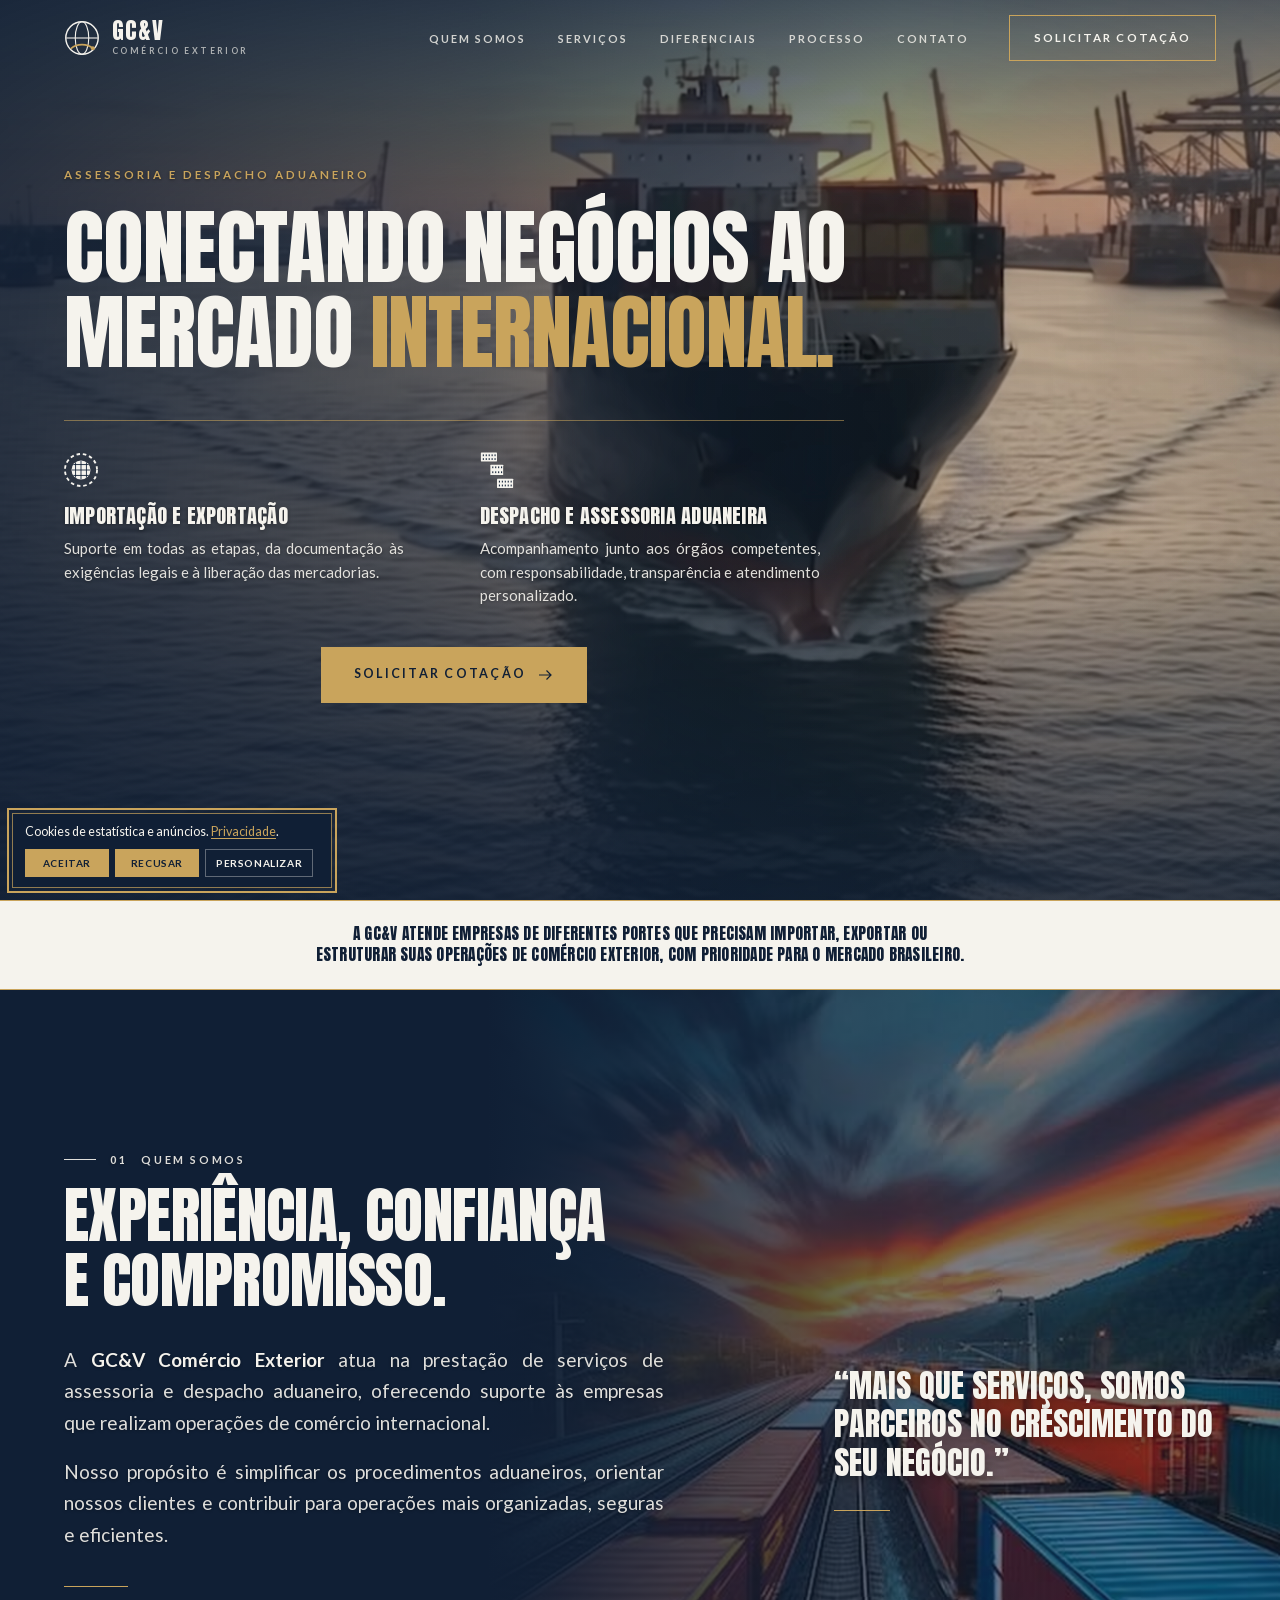
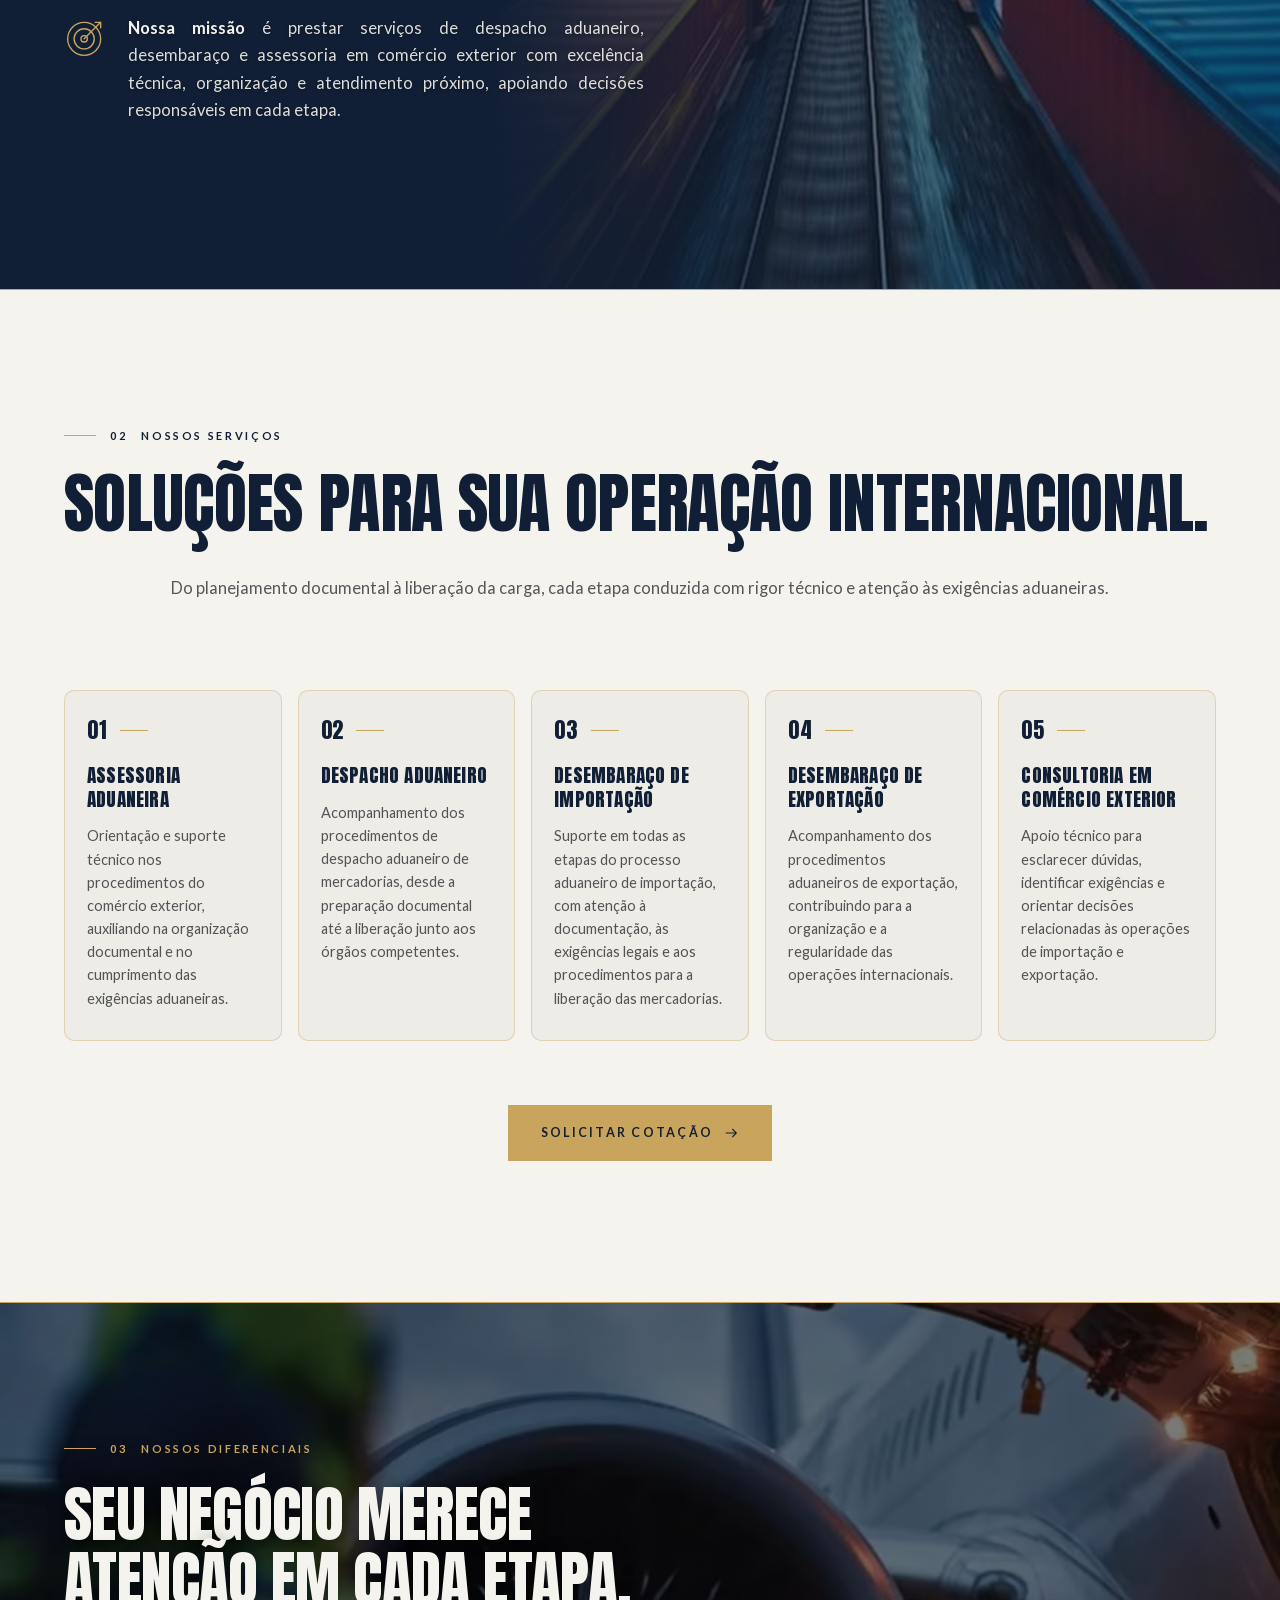
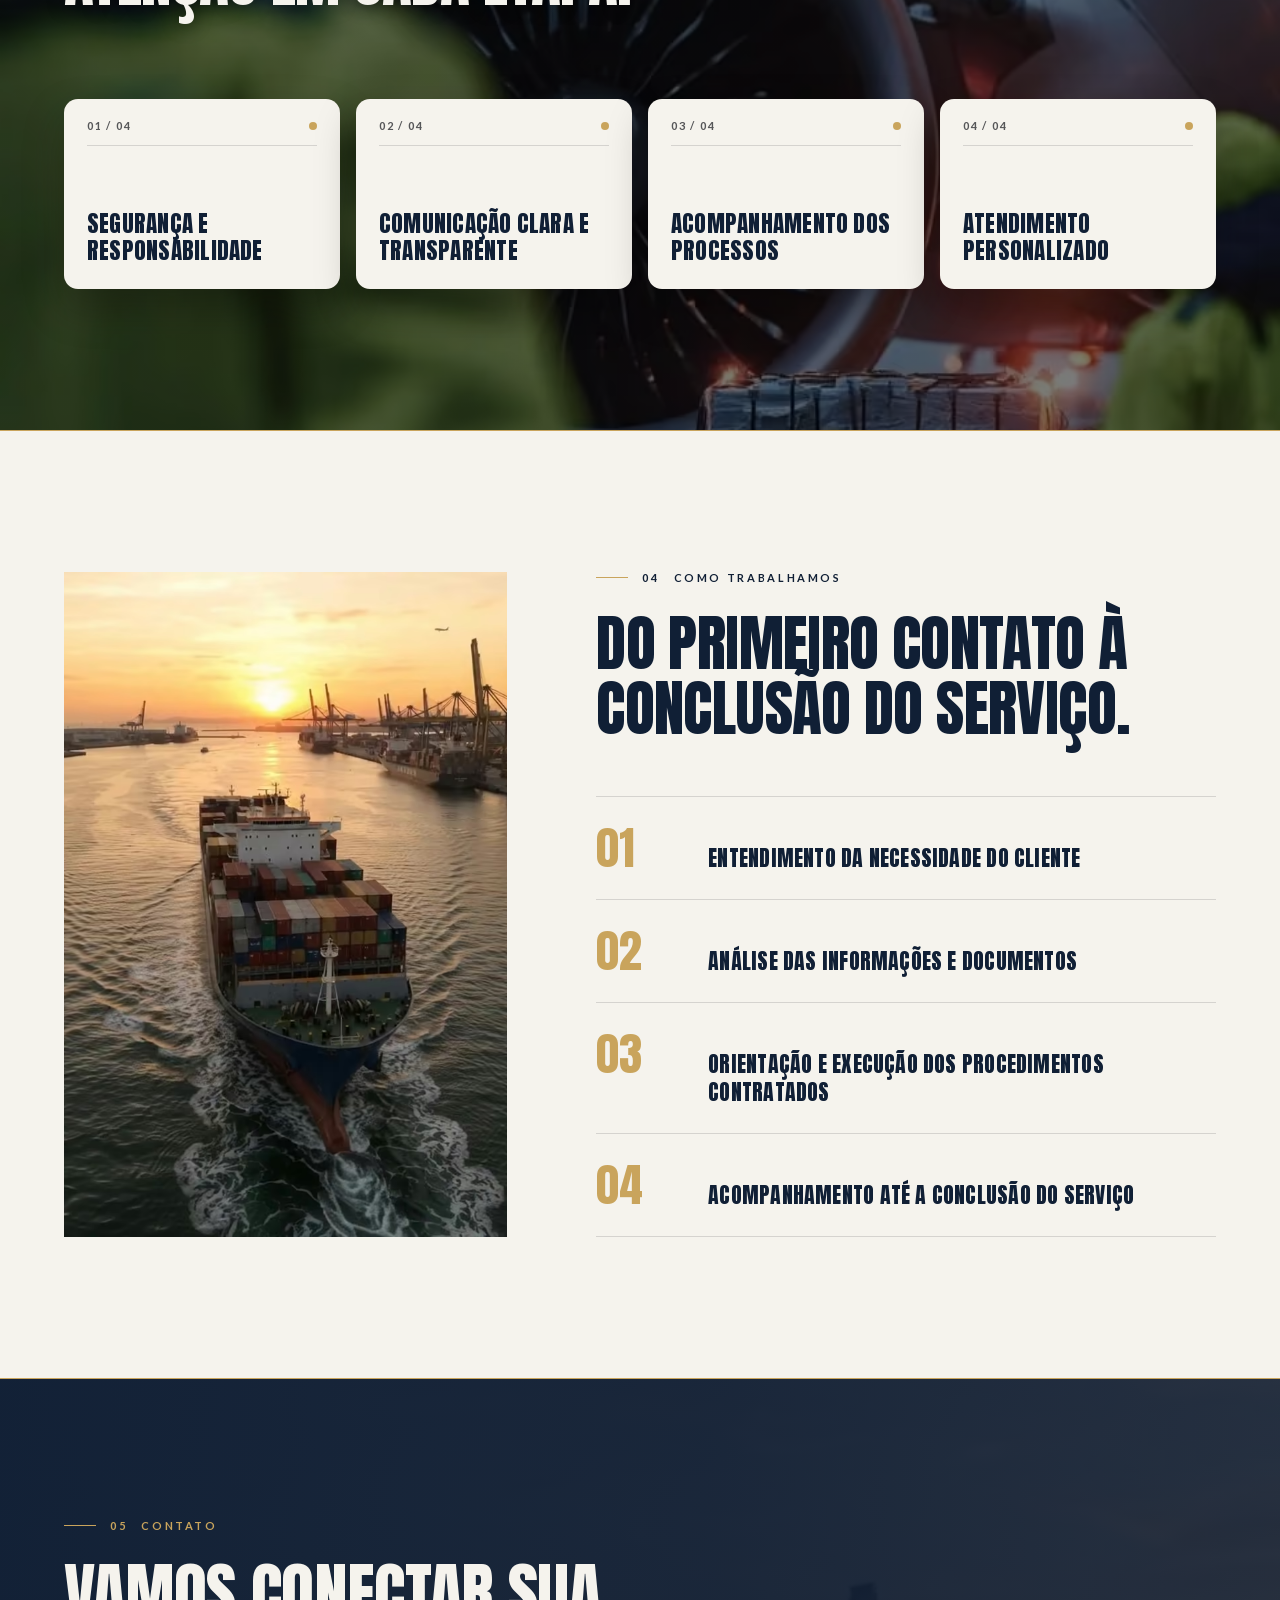
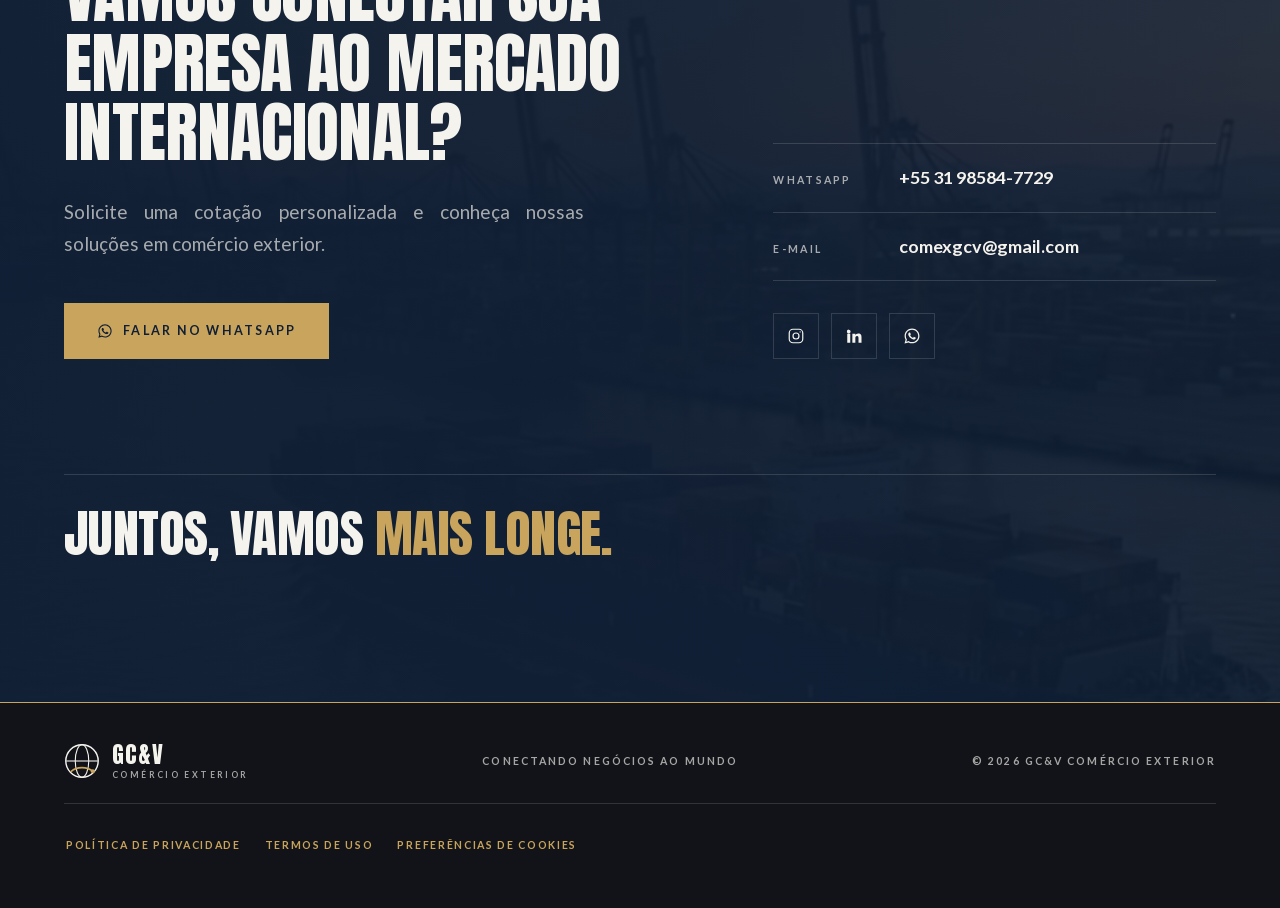
==== index.html @ 04280d50 "Carrega consentimento de cookies e track.js sem bloquear a renderização - cookie-consent.js e track." ====
<!DOCTYPE html>
<html lang="pt-BR">
<head>
<meta charset="utf-8">
<script>
window.dataLayer = window.dataLayer || [];
function gtag(){dataLayer.push(arguments);}
gtag('consent', 'default', {
  ad_storage: 'denied',
  analytics_storage: 'denied',
  ad_user_data: 'denied',
  ad_personalization: 'denied',
  functionality_storage: 'granted',
  security_storage: 'granted',
  wait_for_update: 500
});
gtag('set', 'ads_data_redaction', true);
gtag('set', 'url_passthrough', true);
</script>
<link rel="preload" href="cookie-consent.css" as="style" onload="this.onload=null;this.rel='stylesheet'">
<script src="cookie-consent.js" defer></script>
<script src="track.js" defer></script>
<meta name="viewport" content="width=device-width, initial-scale=1, viewport-fit=cover">
<title>GC&amp;V Comércio Exterior | Assessoria e Despacho Aduaneiro</title>
<meta name="description" content="Assessoria aduaneira, despacho aduaneiro e desembaraço de importação e exportação. Conectando negócios ao mercado internacional.">
<meta name="author" content="GC&amp;V Comércio Exterior">
<meta name="application-name" content="GC&amp;V Comércio Exterior">
<meta name="robots" content="index, follow, max-image-preview:large">
<meta name="googlebot" content="index, follow">
<meta name="keywords" content="assessoria aduaneira, despacho aduaneiro, desembaraço de importação, desembaraço de exportação, comércio exterior">
<meta name="theme-color" content="#101F35">
<meta name="format-detection" content="telephone=no">
<link rel="canonical" href="/">
<link rel="alternate" hreflang="pt-BR" href="/">
<link rel="alternate" hreflang="x-default" href="/">
<link rel="sitemap" type="application/xml" title="Sitemap" href="/sitemap.xml">
<meta property="og:locale" content="pt_BR">
<meta property="og:type" content="website">
<meta property="og:site_name" content="GC&amp;V Comércio Exterior">
<meta property="og:title" content="GC&amp;V Comércio Exterior | Assessoria e Despacho Aduaneiro">
<meta property="og:description" content="Assessoria aduaneira, despacho aduaneiro e desembaraço de importação e exportação. Conectando negócios ao mercado internacional.">
<meta property="og:url" content="/">
<meta property="og:image" content="/assets/hero-poster.jpg">
<meta property="og:image:alt" content="Operação portuária com contêineres, imagem da GC&amp;V Comércio Exterior">
<meta name="twitter:card" content="summary_large_image">
<meta name="twitter:title" content="GC&amp;V Comércio Exterior | Assessoria e Despacho Aduaneiro">
<meta name="twitter:description" content="Assessoria aduaneira, despacho aduaneiro e desembaraço de importação e exportação. Conectando negócios ao mercado internacional.">
<meta name="twitter:image" content="/assets/hero-poster.jpg">
<meta name="twitter:image:alt" content="Operação portuária com contêineres, imagem da GC&amp;V Comércio Exterior">
<link rel="icon" href="assets/logo.svg" type="image/svg+xml">
<link rel="preload" href="assets/fonts/anton.woff2" as="font" type="font/woff2" crossorigin>
<link rel="preload" href="assets/fonts/lato-400.woff2" as="font" type="font/woff2" crossorigin>
<link rel="preload" href="assets/fonts/lato-700.woff2" as="font" type="font/woff2" crossorigin>
<link rel="preload" href="assets/hero-poster-desktop.avif" as="image" type="image/avif" media="(min-aspect-ratio: 1/1)" fetchpriority="high">
<link rel="preload" href="assets/hero-poster.avif" as="image" type="image/avif" media="(max-aspect-ratio: 1/1)" fetchpriority="high">
<style>
@font-face {
  font-family: "Anton";
  font-style: normal;
  font-weight: 400;
  font-display: swap;
  src: url("assets/fonts/anton.woff2") format("woff2");
}
@font-face {
  font-family: "Lato";
  font-style: normal;
  font-weight: 400;
  font-display: swap;
  src: url("assets/fonts/lato-400.woff2") format("woff2");
}
@font-face {
  font-family: "Lato";
  font-style: normal;
  font-weight: 700;
  font-display: swap;
  src: url("assets/fonts/lato-700.woff2") format("woff2");
}
/* Fallbacks com métricas ajustadas para evitar deslocamento de layout na troca de fonte */
@font-face {
  font-family: "Anton Fallback";
  src: local("Arial"), local("ArialMT"), local("Liberation Sans"), local("Helvetica");
  size-adjust: 68.88%;
  ascent-override: 170.76%;
  descent-override: 47.78%;
  line-gap-override: 0%;
}
@font-face {
  font-family: "Lato Fallback";
  font-weight: 400;
  src: local("Arial"), local("ArialMT"), local("Liberation Sans"), local("Helvetica");
  size-adjust: 96.09%;
  ascent-override: 102.72%;
  descent-override: 22.17%;
  line-gap-override: 0%;
}
@font-face {
  font-family: "Lato Fallback";
  font-weight: 700;
  src: local("Arial Bold"), local("Arial-BoldMT"), local("Liberation Sans Bold"), local("Helvetica Bold");
  size-adjust: 91.82%;
  ascent-override: 107.5%;
  descent-override: 23.2%;
  line-gap-override: 0%;
}

:root {
  --navy: #101F35;
  --gold: #C9A45C;
  --graphite: #111318;
  --cream: #F5F3ED;
  --white: #F5F3ED;
  --ink: rgba(245, 243, 237, .9);
  --accent: var(--gold);
  --bg: var(--navy);
  --bg-2: var(--graphite);
  --line: rgba(245, 243, 237, .14);
  --muted: rgba(245, 243, 237, .66);
  --dark-ink: var(--graphite);
  --dark-muted: rgba(17, 19, 24, .7);
  --dark-line: rgba(17, 19, 24, .14);
  --display: "Anton", "Anton Fallback", Impact, sans-serif;
  --text: "Lato", "Lato Fallback", Arial, sans-serif;
  --wrap: 1240px;
  --gutter: clamp(20px, 5vw, 64px);
  --nav-h: 76px;
}

*, *::before, *::after { box-sizing: border-box; }
html { -webkit-text-size-adjust: 100%; text-size-adjust: 100%; scroll-behavior: smooth; scroll-padding-top: var(--nav-h); }
body {
  margin: 0;
  background: var(--bg);
  color: var(--cream);
  font: 400 16.5px/1.65 var(--text);
  font-synthesis: none;
  -webkit-font-smoothing: antialiased;
  -moz-osx-font-smoothing: grayscale;
  overflow-x: hidden;
}
img, video, svg { display: block; max-width: 100%; }
a { color: inherit; text-decoration: none; }
:focus-visible { outline: 2px solid var(--accent); outline-offset: 3px; }

.wrap { width: 100%; max-width: calc(var(--wrap) + 2 * var(--gutter)); margin: 0 auto; padding: 0 var(--gutter); }

/* ---------- Navegação ---------- */
.nav {
  position: fixed;
  inset: 0 0 auto;
  z-index: 50;
  height: var(--nav-h);
  transition: background-color .35s ease, border-color .35s ease, backdrop-filter .35s ease;
  border-bottom: 1px solid transparent;
}
.nav.is-solid {
  background: rgba(16, 31, 53, .9);
  backdrop-filter: blur(14px);
  -webkit-backdrop-filter: blur(14px);
  border-color: var(--line);
}
.nav .wrap { height: 100%; display: flex; align-items: center; gap: 40px; }
.brand { display: flex; align-items: center; gap: 12px; flex-shrink: 0; }
.brand img { width: 36px; height: 36px; }
.brand-name { display: flex; flex-direction: column; line-height: 1; }
.brand-name strong { font: 400 23px/1 var(--display); letter-spacing: .04em; }
.brand-name small { font: 700 8.5px/1 var(--text); letter-spacing: .28em; text-transform: uppercase; color: var(--muted); margin-top: 5px; }
.nav-links { display: flex; gap: 32px; margin: 0 0 0 auto; padding: 0; list-style: none; }
.nav-links a {
  position: relative;
  font: 700 11px/1 var(--text);
  letter-spacing: .18em;
  text-transform: uppercase;
  color: rgba(245, 243, 237, .82);
  padding: 8px 0;
  transition: color .2s ease;
}
.nav-links a::after {
  content: "";
  position: absolute;
  left: 0; right: 0; bottom: 0;
  height: 1px;
  background: var(--accent);
  transform: scaleX(0);
  transform-origin: left;
  transition: transform .3s ease;
}
.nav-links a:hover { color: var(--cream); }
.nav-links a:hover::after { transform: scaleX(1); }
.nav-menu { display: none; }

.btn {
  display: inline-flex;
  align-items: center;
  justify-content: center;
  gap: 10px;
  height: 46px;
  padding: 0 24px;
  font: 700 11.5px/1 var(--text);
  letter-spacing: .18em;
  text-transform: uppercase;
  white-space: nowrap;
  border: 1px solid var(--accent);
  transition: background-color .25s ease, color .25s ease, border-color .25s ease;
}
.btn svg { width: 16px; height: 16px; flex-shrink: 0; }
.btn-outline { color: var(--cream); }
.btn-outline:hover { background: var(--gold); color: var(--navy); }
.btn-solid { background: var(--gold); color: var(--navy); }
.btn-solid:hover { background: transparent; color: var(--gold); }
.btn-lg { height: 56px; padding: 0 32px; font-size: 12.5px; }

/* ---------- Hero ---------- */
.frame {
  position: relative;
  min-height: 100vh;
  min-height: 100svh;
  overflow: hidden;
  background: var(--bg) url("assets/hero-poster.jpg") center 40% / cover no-repeat;
  background-image: image-set(url("assets/hero-poster.avif") type("image/avif"), url("assets/hero-poster.webp") type("image/webp"), url("assets/hero-poster.jpg") type("image/jpeg"));
}
@media (min-aspect-ratio: 1/1) {
  .frame {
    background-image: url("assets/hero-poster-desktop.jpg");
    background-image: image-set(url("assets/hero-poster-desktop.avif") type("image/avif"), url("assets/hero-poster-desktop.webp") type("image/webp"), url("assets/hero-poster-desktop.jpg") type("image/jpeg"));
  }
}

.bg {
  position: absolute;
  inset: 0;
  width: 100%;
  height: 100%;
  max-width: none;
  object-fit: cover;
  object-position: center 40%;
  opacity: 0;
  transition: opacity .8s ease;
}
.bg.is-playing { opacity: 1; }

.tint {
  position: absolute;
  inset: 0;
  pointer-events: none;
  background:
    linear-gradient(90deg,
      rgba(16, 31, 53, .86) 0%,
      rgba(16, 31, 53, .62) 38%,
      rgba(16, 31, 53, .18) 70%,
      rgba(16, 31, 53, .08) 100%),
    linear-gradient(to bottom,
      rgba(16, 31, 53, .70) 0%,
      rgba(16, 31, 53, .18) 22%,
      rgba(16, 31, 53, .10) 60%,
      rgba(16, 31, 53, .80) 100%);
}

.stage {
  position: relative;
  z-index: 1;
  display: flex;
  flex-direction: column;
  justify-content: flex-start;
  padding-top: calc(var(--nav-h) + clamp(40px, 10vh, 120px));
  padding-bottom: clamp(32px, 6vh, 64px);
}

.eyebrow {
  margin: 0 0 clamp(18px, 2.4vh, 28px);
  font: 700 11.5px/1.5 var(--text);
  letter-spacing: .26em;
  text-transform: uppercase;
  color: var(--gold);
  text-shadow: 0 1px 3px rgba(0, 0, 0, .45);
}

.headline {
  margin: 0;
  font: 400 clamp(42px, 6.4vw, 100px)/1.04 var(--display);
  text-transform: uppercase;
  letter-spacing: -.012em;
  color: var(--cream);
}
.headline .hl1,
.headline .hl2 { display: block; }
.headline .w {
  display: inline-block;
  overflow: hidden;
  vertical-align: top;
  padding: .14em 0 .08em;
  margin: -.14em 0 -.08em;
}
.headline .w > span { display: inline-block; }
.headline em { font-style: normal; color: var(--gold); }

.features {
  display: grid;
  grid-template-columns: repeat(2, minmax(0, 1fr));
  gap: clamp(28px, 4vw, 56px);
  max-width: 780px;
  margin-top: clamp(32px, 5vh, 56px);
  padding-top: clamp(24px, 3.4vh, 32px);
  border-top: 1px solid rgba(201, 164, 92, .55);
}
.feature { margin: 0; }
.feature .icon { display: block; width: 34px; height: 36px; margin-bottom: 16px; overflow: visible; }
.feature h2 {
  margin: 0 0 10px;
  font: 400 clamp(19px, 1.6vw, 23px)/1.15 var(--display);
  letter-spacing: .01em;
  text-transform: uppercase;
  color: var(--cream);
  text-shadow: 0 1px 4px rgba(0, 0, 0, .4);
}
.feature p {
  margin: 0;
  max-width: 340px;
  font-size: 15px;
  line-height: 1.55;
  color: var(--ink);
  text-shadow: 0 1px 3px rgba(0, 0, 0, .35);
}

.feature p,
.about-body p,
.mission p,
.section-head > p,
.service p,
.contact .lead {
  text-align: justify;
  -webkit-hyphens: auto;
  hyphens: auto;
}

.hero-bottom { display: flex; flex-direction: column; max-width: 780px; }
.hero-cta { margin-top: clamp(28px, 4.4vh, 48px); align-self: center; }
.hero-cta svg { width: 18px; height: 18px; transition: transform .25s ease; }
.hero-cta:hover svg { transform: translateX(4px); }

@media (prefers-reduced-motion: no-preference) {
  .nav { animation: riseIn 0.6s cubic-bezier(.33, .9, .35, 1) 0.1s both; }
  .eyebrow { animation: riseIn 0.55s cubic-bezier(.33, .9, .35, 1) 0.15s both; }
  .js .headline .w > span {
    transform: translateY(110%);
    transition: transform 1.4s cubic-bezier(.16, 1, .3, 1) calc(0.1s + var(--i) * 80ms);
  }
  .js.is-loaded .headline .w > span { transform: none; }
  .f-left { animation: blockInL 0.75s cubic-bezier(.16, 1, .3, 1) 0.62s both; }
  .f-right { animation: blockInL 0.75s cubic-bezier(.16, 1, .3, 1) 0.72s both; }
  .hero-cta { animation: riseIn 0.6s cubic-bezier(.33, .9, .35, 1) 0.86s both; }

  .reveal { opacity: 0; transform: translateY(24px); transition: opacity .9s cubic-bezier(.16, 1, .3, 1), transform .9s cubic-bezier(.16, 1, .3, 1); }
  .reveal.is-in { opacity: 1; transform: none; }
  .reveal-d1 { transition-delay: .08s; }
  .reveal-d2 { transition-delay: .16s; }
  .reveal-d3 { transition-delay: .24s; }
  .reveal-d4 { transition-delay: .32s; }

  @keyframes riseIn {
    from { opacity: 0; transform: translateY(6px); }
    to { opacity: 1; transform: none; }
  }
  @keyframes blockInL {
    from { opacity: 0; transform: translate(-12px, 8px); }
    to { opacity: 1; transform: none; }
  }
}

@media (max-width: 609px) {
  :root { --nav-h: 64px; }
  .stage { padding-top: calc(var(--nav-h) + 36px); }
  .headline .hl1,
  .headline .hl2 { display: inline; }
  .features { grid-template-columns: 1fr; gap: 24px; }
  .feature .icon { width: 28px; height: 30px; margin-bottom: 12px; }
  .hero-cta { width: 100%; }
}

/* ---------- Seções ---------- */
.section { position: relative; padding: clamp(88px, 11vw, 152px) 0; background: var(--bg); }
.about-v,
.section,
.footer { border-top: 1px solid var(--gold); }
.section-light { background: var(--cream); color: var(--dark-ink); }
.section-light .h2 { color: var(--navy); }
.section-dark-2 { background: var(--bg-2); }

.label {
  display: flex;
  align-items: center;
  gap: 14px;
  margin: 0 0 28px;
  font: 700 11px/1 var(--text);
  letter-spacing: .24em;
  text-transform: uppercase;
  color: var(--gold);
}
.section-light .label { color: var(--navy); }
.section-light .label::before { background: var(--gold); }
.label::before { content: ""; width: 32px; height: 1px; background: currentColor; }
.label b { font-weight: 700; color: inherit; }

.h2 {
  margin: 0;
  font: 400 clamp(36px, 4.8vw, 66px)/1.05 var(--display);
  text-transform: uppercase;
  letter-spacing: -.01em;
}
.lead { font-size: clamp(17px, 1.5vw, 19px); line-height: 1.65; }
.muted { color: var(--muted); }
.section-light .muted { color: var(--dark-muted); }

.section-head {
  display: grid;
  grid-template-columns: minmax(0, 7fr) minmax(0, 5fr);
  gap: 48px;
  align-items: end;
  margin-bottom: clamp(56px, 7vw, 88px);
}
.section-head > p { margin: 0; max-width: 440px; }
.section-head--stack { display: block; container-type: inline-size; }
.section-head--stack .h2 { font-size: calc(100cqw / 17.3); white-space: nowrap; }
.section-head--stack > p { max-width: none; margin: clamp(24px, 3vw, 36px) auto 0; text-align: center; }
@media (min-width: 1040px) { .section-head--stack > p { white-space: nowrap; } }

/* Faixa de resumo */
.band {
  padding: clamp(16px, 1.8vw, 24px) 0;
  background: var(--cream);
  color: var(--navy);
  border-top: 1px solid var(--gold);
  text-align: center;
}
.band-text {
  margin: 0 auto;
  font: 400 clamp(14px, 1.2vw, 17px)/1.35 var(--display);
  letter-spacing: .015em;
  text-wrap: balance;
  text-transform: uppercase;
}

/* Quem somos */
.about-v {
  position: relative;
  min-height: 100vh;
  min-height: 100svh;
  display: flex;
  align-items: center;
  padding: clamp(96px, 14vh, 160px) 0;
  background: var(--navy);
  overflow: hidden;
}
.about-v::before,
.about-v::after {
  content: "";
  position: absolute;
  top: 0;
  right: 0;
  bottom: 0;
  pointer-events: none;
}
.about-v::before {
  width: 62%;
  background: center 58% / cover no-repeat;
}
.about-v.bg-in::before,
html:not(.js) .about-v::before {
  background-image: url("assets/foto-trem.jpg");
  background-image: image-set(url("assets/foto-trem.avif") type("image/avif"), url("assets/foto-trem.webp") type("image/webp"), url("assets/foto-trem.jpg") type("image/jpeg"));
}
.about-v::after {
  left: 0;
  background: linear-gradient(90deg,
    var(--navy) 38%,
    rgba(16, 31, 53, .82) 52%,
    rgba(16, 31, 53, .55) 72%,
    rgba(16, 31, 53, .5) 100%);
}
.about-v .wrap { position: relative; z-index: 1; }
.about {
  display: grid;
  grid-template-columns: minmax(0, 7fr) minmax(0, 4fr);
  gap: clamp(48px, 8vw, 140px);
  align-items: center;
}
.about-body .h2 { margin-bottom: 32px; }
.about-body p { margin: 0 0 18px; max-width: 600px; color: var(--ink); text-shadow: 0 1px 3px rgba(0, 0, 0, .3); }
.about-body strong { color: var(--cream); }
.about-rule { width: 64px; height: 1px; margin: 36px 0 28px; border: 0; background: var(--gold); }
.mission { display: flex; gap: 20px; align-items: flex-start; max-width: 580px; }
.mission svg { width: 44px; height: 44px; flex-shrink: 0; color: var(--gold); }
.mission p { margin: 0; }
.quote { margin: 0; }
.quote blockquote {
  margin: 0;
  font: 400 clamp(26px, 2.5vw, 36px)/1.2 var(--display);
  text-transform: uppercase;
  color: var(--cream);
  text-shadow: 0 2px 12px rgba(0, 0, 0, .35);
}
.quote::after { content: ""; display: block; width: 56px; height: 1px; margin-top: 28px; background: var(--gold); }

/* Serviços */
.services {
  display: grid;
  grid-template-columns: repeat(5, minmax(0, 1fr));
  gap: 16px;
  margin: 0;
  padding: 0;
  list-style: none;
}
.services-cta { display: flex; justify-content: center; margin-top: clamp(40px, 5vw, 64px); }
.service {
  display: flex;
  flex-direction: column;
  padding: 28px 22px 30px;
  background: rgba(245, 243, 237, .03);
  border: 1px solid rgba(201, 164, 92, .38);
  border-radius: 10px;
  transition: border-color .35s ease, background-color .35s ease, transform .35s cubic-bezier(.16, 1, .3, 1);
}
.service:hover { border-color: var(--gold); background: rgba(245, 243, 237, .05); transform: translateY(-4px); }
.service-num {
  display: flex;
  align-items: center;
  gap: 12px;
  font: 400 22px/1 var(--display);
  letter-spacing: .04em;
  color: var(--gold);
}
.service-num::after { content: ""; width: 28px; height: 1px; background: currentColor; opacity: .7; }
.section-light .service { background: rgba(16, 31, 53, .03); }
.section-light .service:hover { background: rgba(16, 31, 53, .05); }
.section-light .service-num { color: var(--navy); }
.section-light .service-num::after { background: var(--gold); opacity: 1; }
.section-light .service h3 { color: var(--navy); }
.section-light .service p { color: var(--dark-muted); }
.service h3 { margin: 22px 0 14px; font: 400 clamp(19px, 1.5vw, 22px)/1.22 var(--display); letter-spacing: .01em; text-transform: uppercase; }
.service p { margin: 0; font-size: 14.5px; line-height: 1.6; color: var(--muted); text-align: left; }

/* Diferenciais */
.section-photo {
  background: var(--graphite) center 42% / cover no-repeat;
  background-image: linear-gradient(rgba(0, 0, 0, .52), rgba(0, 0, 0, .52));
}
.section-photo.bg-in,
html:not(.js) .section-photo {
  background-image: linear-gradient(rgba(0, 0, 0, .52), rgba(0, 0, 0, .52)), url("assets/foto-aviao.jpg");
  background-image: linear-gradient(rgba(0, 0, 0, .52), rgba(0, 0, 0, .52)), image-set(url("assets/foto-aviao.avif") type("image/avif"), url("assets/foto-aviao.webp") type("image/webp"), url("assets/foto-aviao.jpg") type("image/jpeg"));
}
.section-photo .h2 { text-shadow: 0 2px 18px rgba(0, 0, 0, .45); }
.pillars {
  display: grid;
  grid-template-columns: repeat(4, minmax(0, 1fr));
  gap: 16px;
}
.pillar {
  display: flex;
  flex-direction: column;
  justify-content: space-between;
  gap: 48px;
  min-height: 190px;
  padding: 20px 22px 24px;
  background: var(--cream);
  color: var(--navy);
  border: 1px solid rgba(245, 243, 237, .7);
  border-radius: 14px;
  box-shadow: 0 18px 40px rgba(0, 0, 0, .28);
  transition: transform .35s cubic-bezier(.16, 1, .3, 1), box-shadow .35s ease;
}
.pillar:hover { transform: translateY(-4px); box-shadow: 0 24px 48px rgba(0, 0, 0, .34); }
.pillar-meta {
  display: flex;
  align-items: center;
  justify-content: space-between;
  padding-bottom: 14px;
  border-bottom: 1px solid var(--dark-line);
  font: 700 11px/1 var(--text);
  letter-spacing: .16em;
  color: var(--dark-muted);
}
.pillar-meta i { width: 8px; height: 8px; border-radius: 50%; background: var(--gold); }
.pillar h3 { margin: 0; font: 400 clamp(20px, 1.8vw, 25px)/1.15 var(--display); letter-spacing: .01em; text-transform: uppercase; }

/* Processo */
.process {
  display: grid;
  grid-template-columns: minmax(0, 5fr) minmax(0, 7fr);
  gap: clamp(40px, 7vw, 112px);
  align-items: stretch;
}
.process-media img { width: 100%; height: 100%; min-height: 420px; object-fit: cover; }
.process-body .h2 { margin-bottom: 56px; }
.steps { margin: 0; padding: 0; list-style: none; counter-reset: step; }
.step {
  display: grid;
  grid-template-columns: 88px 1fr;
  gap: 24px;
  align-items: baseline;
  padding: 28px 0;
  border-top: 1px solid var(--dark-line);
}
.step:last-child { border-bottom: 1px solid var(--dark-line); }
.step-num { font: 400 46px/1 var(--display); color: var(--gold); }
.step p { margin: 0; font: 400 clamp(18px, 1.7vw, 23px)/1.25 var(--display); letter-spacing: .01em; text-transform: uppercase; color: var(--navy); }

/* Contato */
.contact { position: relative; overflow: hidden; }
.contact-bg {
  position: absolute;
  inset: 0;
  width: 100%;
  height: 100%;
  max-width: none;
  object-fit: cover;
  opacity: .32;
}
.contact::before {
  content: "";
  position: absolute;
  inset: 0;
  z-index: 1;
  background: linear-gradient(90deg, rgba(16, 31, 53, .97) 0%, rgba(16, 31, 53, .86) 55%, rgba(16, 31, 53, .64) 100%);
}
.contact .wrap { position: relative; z-index: 2; }
.contact-grid {
  display: grid;
  grid-template-columns: minmax(0, 7fr) minmax(0, 5fr);
  gap: clamp(48px, 7vw, 112px);
  align-items: end;
}
.contact .h2 { font-size: clamp(38px, 5.2vw, 72px); margin-bottom: 28px; }
.contact .lead { margin: 0 0 44px; max-width: 520px; }
.contact-list { margin: 0; padding: 0; list-style: none; border-top: 1px solid var(--line); }
.contact-list li { border-bottom: 1px solid var(--line); }
.contact-list a {
  display: grid;
  grid-template-columns: 110px 1fr;
  gap: 16px;
  align-items: baseline;
  padding: 22px 0;
  transition: color .25s ease;
}
.contact-list a:hover { color: var(--gold); }
.contact-list small { font: 700 10.5px/1 var(--text); letter-spacing: .22em; text-transform: uppercase; color: var(--muted); }
.contact-list span { font: 700 clamp(17px, 1.4vw, 19px)/1.3 var(--text); word-break: break-word; }
.social { display: flex; gap: 12px; margin-top: 32px; }
.social a {
  width: 46px;
  height: 46px;
  display: grid;
  place-items: center;
  border: 1px solid var(--line);
  transition: border-color .25s ease, color .25s ease;
}
.social a:hover { border-color: var(--gold); color: var(--gold); }
.social svg { width: 18px; height: 18px; }
.signoff {
  margin: clamp(72px, 9vw, 120px) 0 0;
  padding-top: 32px;
  border-top: 1px solid var(--line);
  font: 400 clamp(30px, 4vw, 54px)/1.05 var(--display);
  text-transform: uppercase;
  letter-spacing: -.01em;
}
.signoff em { font-style: normal; color: var(--gold); }

/* Rodapé */
.footer { padding: 40px 0; background: var(--graphite); }
.footer .wrap { display: flex; align-items: center; justify-content: space-between; gap: 24px; flex-wrap: wrap; }
.footer p { margin: 0; font: 700 10.5px/1.6 var(--text); letter-spacing: .2em; text-transform: uppercase; color: var(--muted); }
.footer-legal {
  flex: 1 0 100%;
  display: flex;
  flex-direction: column;
  gap: 14px;
  padding-top: 20px;
  border-top: 1px solid var(--line);
}
.footer-links { display: flex; flex-wrap: wrap; gap: 8px 20px; }
.footer-links a {
  display: inline-flex;
  align-items: center;
  min-height: 44px;
  padding: 0 2px;
  font: 700 10.5px/1.5 var(--text);
  letter-spacing: .16em;
  text-transform: uppercase;
  color: var(--gold);
}
.footer-links a:hover { color: var(--gold); }

/* ---------- Responsivo ---------- */
@media (max-width: 1080px) {
  .nav-links { gap: 22px; }
  .nav-cta { display: none; }
  .pillars { grid-template-columns: repeat(2, minmax(0, 1fr)); }
  .services { grid-template-columns: repeat(3, minmax(0, 1fr)); }
}

@media (max-width: 900px) {
  .nav .wrap { gap: 16px; }
  .nav-links {
    position: fixed;
    inset: var(--nav-h) 0 auto;
    flex-direction: column;
    gap: 0;
    padding: 8px var(--gutter) 28px;
    background: rgba(16, 31, 53, .98);
    border-bottom: 1px solid var(--line);
    transform: translateY(-8px);
    opacity: 0;
    visibility: hidden;
    transition: opacity .25s ease, transform .25s ease, visibility .25s;
  }
  .nav.is-open { background: rgba(16, 31, 53, .98); border-color: var(--line); }
  .nav.is-open .nav-links { opacity: 1; visibility: visible; transform: none; }
  .nav-links a { display: block; padding: 18px 0; font-size: 12.5px; border-bottom: 1px solid var(--line); }
  .nav-links a::after { display: none; }
  .nav-menu {
    display: grid;
    place-items: center;
    width: 44px;
    height: 44px;
    margin-left: auto;
    padding: 0;
    background: none;
    border: 1px solid var(--line);
    color: var(--cream);
    cursor: pointer;
  }
  .nav-menu span, .nav-menu span::before, .nav-menu span::after {
    display: block;
    width: 18px;
    height: 1.5px;
    background: currentColor;
    transition: transform .25s ease, background-color .25s ease;
  }
  .nav-menu span { position: relative; }
  .nav-menu span::before, .nav-menu span::after { content: ""; position: absolute; left: 0; }
  .nav-menu span::before { top: -6px; }
  .nav-menu span::after { top: 6px; }
  .nav.is-open .nav-menu span { background: transparent; }
  .nav.is-open .nav-menu span::before { transform: translateY(6px) rotate(45deg); }
  .nav.is-open .nav-menu span::after { transform: translateY(-6px) rotate(-45deg); }

  .section-head,
  .about,
  .process,
  .contact-grid { grid-template-columns: 1fr; }
  .section-head { gap: 24px; }
  .process-media { order: 2; }
  .process-media img { min-height: 0; aspect-ratio: 4 / 3; height: auto; }
}

@media (max-width: 609px) {
  .brand-name small { display: none; }
  .pillars { grid-template-columns: 1fr; }
  .section-head--stack .h2 { font-size: clamp(34px, 10vw, 46px); line-height: 1.14; white-space: normal; }
  .pillar { min-height: 0; gap: 28px; padding: 18px 20px 22px; }
  .mission svg { width: 36px; height: 36px; }
  .about-v::before { width: 100%; }
  .about-v::after { background: linear-gradient(to bottom, rgba(16, 31, 53, .9) 0%, rgba(16, 31, 53, .82) 60%, rgba(16, 31, 53, .7) 100%); }
  .services { grid-template-columns: 1fr; }
  .step { grid-template-columns: 64px 1fr; gap: 16px; }
  .step-num { font-size: 36px; }
  .contact-list a { grid-template-columns: 1fr; gap: 8px; }
  .btn-lg { width: 100%; }
  .footer .wrap { flex-direction: column; align-items: flex-start; }
}

@media (prefers-reduced-motion: reduce) {
  html { scroll-behavior: auto; }
}
</style>
<script>document.documentElement.classList.add("js");</script>
<script type="application/ld+json">
{
  "@context": "https://schema.org",
  "@type": "ProfessionalService",
  "name": "GC&V Comércio Exterior",
  "description": "Assessoria aduaneira, despacho aduaneiro e desembaraço de importação e exportação para empresas, com prioridade para o mercado brasileiro.",
  "email": "comexgcv@gmail.com",
  "telephone": "+55-31-98584-7729",
  "image": "/assets/hero-poster.jpg",
  "logo": "/assets/logo.svg",
  "areaServed": {
    "@type": "Country",
    "name": "Brasil"
  },
  "knowsLanguage": "pt-BR",
  "hasOfferCatalog": {
    "@type": "OfferCatalog",
    "name": "Serviços de comércio exterior",
    "itemListElement": [
      {"@type": "Offer", "itemOffered": {"@type": "Service", "name": "Assessoria aduaneira"}},
      {"@type": "Offer", "itemOffered": {"@type": "Service", "name": "Despacho aduaneiro"}},
      {"@type": "Offer", "itemOffered": {"@type": "Service", "name": "Desembaraço de importação"}},
      {"@type": "Offer", "itemOffered": {"@type": "Service", "name": "Desembaraço de exportação"}},
      {"@type": "Offer", "itemOffered": {"@type": "Service", "name": "Consultoria em comércio exterior"}}
    ]
  }
}
</script>
<script>
(function () {
  var origin = location.origin;
  function abs(value) {
    if (!value || value.charAt(0) !== "/") return value;
    return origin + value;
  }
  var nodes = document.querySelectorAll('link[rel="canonical"], link[rel="alternate"], link[rel="sitemap"]');
  var i, node;
  for (i = 0; i < nodes.length; i++) {
    node = nodes[i];
    node.href = abs(node.getAttribute("href"));
  }
  nodes = document.querySelectorAll('meta[property="og:url"], meta[property="og:image"], meta[name="twitter:image"]');
  for (i = 0; i < nodes.length; i++) {
    node = nodes[i];
    node.setAttribute("content", abs(node.getAttribute("content")));
  }
})();
</script>
</head>
<body>

<header class="nav" id="nav">
  <div class="wrap">
    <a class="brand" href="#inicio">
      <img src="assets/logo.svg" alt="" width="36" height="36">
      <span class="brand-name"><strong>GC&amp;V</strong><small>Comércio Exterior</small></span>
    </a>
    <ul class="nav-links" id="nav-links">
      <li><a href="#quem-somos">Quem somos</a></li>
      <li><a href="#servicos">Serviços</a></li>
      <li><a href="#diferenciais">Diferenciais</a></li>
      <li><a href="#processo">Processo</a></li>
      <li><a href="#contato">Contato</a></li>
    </ul>
    <a class="btn btn-outline nav-cta" href="https://wa.me/5531985847729?text=Ol%C3%A1!%20Vim%20pelo%20site%20e%20gostaria%20de%20solicitar%20uma%20cota%C3%A7%C3%A3o." target="_blank" rel="noopener">Solicitar cotação</a>
    <button class="nav-menu" id="nav-menu" type="button" aria-label="Abrir menu" aria-expanded="false" aria-controls="nav-links"><span></span></button>
  </div>
</header>

<div class="frame" id="inicio">
  <video class="bg" id="hero-video" muted loop playsinline disablepictureinpicture preload="none" aria-hidden="true">
    <source data-src="assets/hero-desktop.webm" type='video/webm; codecs="av01.0.08M.08"' media="(min-aspect-ratio: 1/1)">
    <source data-src="assets/hero-desktop.mp4" type="video/mp4" media="(min-aspect-ratio: 1/1)">
    <source data-src="assets/hero.webm" type='video/webm; codecs="av01.0.05M.08"'>
    <source data-src="assets/hero.mp4" type="video/mp4">
  </video>
  <div class="tint"></div>
  <main class="stage wrap">
    <p class="eyebrow">Assessoria e despacho aduaneiro</p>
    <h1 class="headline">
      <span class="hl1"><span class="w"><span style="--i:0">Conectando</span></span> <span class="w"><span style="--i:1">negócios</span></span> <span class="w"><span style="--i:2">ao</span></span></span>
      <span class="hl2"><span class="w"><span style="--i:3">mercado</span></span> <span class="w"><span style="--i:4"><em>internacional.</em></span></span></span>
    </h1>
    <div class="hero-bottom">
    <div class="features">
      <section class="feature f-left">
      <svg class="icon" viewBox="0 0 35 34" fill="none" aria-hidden="true">
        <defs>
          <clipPath id="gclip">
            <circle cx="17.5" cy="17" r="9.80"/>
          </clipPath>
        </defs>
        <circle cx="17.5" cy="17" r="16.5" stroke="#F5F3ED" stroke-width="1.9" stroke-dasharray="3.6 3"/>
        <circle cx="17.5" cy="17" r="9.80" fill="#F5F3ED"/>
        <path stroke="#101F35" stroke-width="0.90" clip-path="url(#gclip)" d="M11.90 7.20 V26.80 M17.5 7.20 V26.80 M23.10 7.20 V26.80 M7.70 11.40 H27.30 M7.70 17 H27.30 M7.70 22.60 H27.30"/>
      </svg>
        <h2>Importação e exportação</h2>
        <p>Suporte em todas as etapas, da documentação às exigências legais e à liberação das mercadorias.</p>
      </section>
      <section class="feature f-right">
      <svg class="icon" viewBox="0 0 35 38" fill="none" aria-hidden="true">
        <g fill="#F5F3ED">
          <rect x="0.5" y="0.5" width="17" height="9.6" rx="0.5"/>
          <rect x="10.5" y="13.5" width="13.5" height="10.9" rx="0.5"/>
          <rect x="17.5" y="28.3" width="17" height="9.7" rx="0.5"/>
        </g>
        <g fill="#101F35">
          <rect x="2.50" y="2.50" width="1.10" height="1.90"/>
          <rect x="5.60" y="2.50" width="1.10" height="1.90"/>
          <rect x="8.70" y="2.50" width="1.10" height="1.90"/>
          <rect x="11.80" y="2.50" width="1.10" height="1.90"/>
          <rect x="14.90" y="2.50" width="1.10" height="1.90"/>
          <rect x="2.50" y="6.50" width="1.10" height="1.90"/>
          <rect x="5.60" y="6.50" width="1.10" height="1.90"/>
          <rect x="8.70" y="6.50" width="1.10" height="1.90"/>
          <rect x="11.80" y="6.50" width="1.10" height="1.90"/>
          <rect x="14.90" y="6.50" width="1.10" height="1.90"/>
          <rect x="12.50" y="15.20" width="1.10" height="1.90"/>
          <rect x="15.60" y="15.20" width="1.10" height="1.90"/>
          <rect x="18.70" y="15.20" width="1.10" height="1.90"/>
          <rect x="21.80" y="15.20" width="1.10" height="1.90"/>
          <rect x="12.50" y="20.40" width="1.10" height="1.90"/>
          <rect x="15.60" y="20.40" width="1.10" height="1.90"/>
          <rect x="18.70" y="20.40" width="1.10" height="1.90"/>
          <rect x="21.80" y="20.40" width="1.10" height="1.90"/>
          <rect x="19.50" y="30.30" width="1.10" height="1.90"/>
          <rect x="22.60" y="30.30" width="1.10" height="1.90"/>
          <rect x="25.70" y="30.30" width="1.10" height="1.90"/>
          <rect x="28.80" y="30.30" width="1.10" height="1.90"/>
          <rect x="31.90" y="30.30" width="1.10" height="1.90"/>
          <rect x="19.50" y="34.40" width="1.10" height="1.90"/>
          <rect x="22.60" y="34.40" width="1.10" height="1.90"/>
          <rect x="25.70" y="34.40" width="1.10" height="1.90"/>
          <rect x="28.80" y="34.40" width="1.10" height="1.90"/>
          <rect x="31.90" y="34.40" width="1.10" height="1.90"/>
        </g>
      </svg>
        <h2>Despacho e assessoria aduaneira</h2>
        <p>Acompanhamento junto aos órgãos competentes, com responsabilidade, transparência e atendimento personalizado.</p>
      </section>
    </div>
    <a class="btn btn-solid btn-lg hero-cta" href="https://wa.me/5531985847729?text=Ol%C3%A1!%20Vim%20pelo%20site%20e%20gostaria%20de%20solicitar%20uma%20cota%C3%A7%C3%A3o." target="_blank" rel="noopener">
      Solicitar cotação
      <svg viewBox="0 0 24 24" fill="none" stroke="currentColor" stroke-width="1.6" aria-hidden="true"><path d="M4 12h16M14 6l6 6-6 6"/></svg>
    </a>
    </div>
  </main>
</div>

<!-- Faixa de resumo -->
<section class="band" aria-label="O que a GC&amp;V faz">
  <div class="wrap">
    <p class="band-text reveal">A GC&amp;V atende empresas de diferentes portes que precisam importar, exportar ou estruturar suas operações de comércio exterior, com prioridade para o mercado brasileiro.</p>
  </div>
</section>

<!-- 01 Quem somos -->
<section class="about-v lazy-bg" id="quem-somos">
  <div class="wrap">
    <div class="about">
      <div class="about-body">
        <p class="label reveal"><b>01</b> Quem somos</p>
        <h2 class="h2 reveal reveal-d1">Experiência, confiança<br>e compromisso.</h2>
        <p class="lead reveal reveal-d2">A <strong>GC&amp;V Comércio Exterior</strong> atua na prestação de serviços de assessoria e despacho aduaneiro, oferecendo suporte às empresas que realizam operações de comércio internacional.</p>
        <p class="lead reveal reveal-d2">Nosso propósito é simplificar os procedimentos aduaneiros, orientar nossos clientes e contribuir para operações mais organizadas, seguras e eficientes.</p>
        <hr class="about-rule reveal reveal-d3">
        <div class="mission reveal reveal-d3">
          <svg viewBox="0 0 48 48" fill="none" stroke="currentColor" stroke-width="1.5" stroke-linecap="round" aria-hidden="true"><circle cx="22" cy="26" r="18"/><circle cx="22" cy="26" r="11"/><circle cx="22" cy="26" r="3.5"/><path d="M22 26L40 8M34 8h6v6"/></svg>
          <p><strong>Nossa missão</strong> é prestar serviços de despacho aduaneiro, desembaraço e assessoria em comércio exterior com excelência técnica, organização e atendimento próximo, apoiando decisões responsáveis em cada etapa.</p>
        </div>
      </div>
      <figure class="quote reveal reveal-d2">
        <blockquote>“Mais que serviços, somos parceiros no crescimento do seu negócio.”</blockquote>
      </figure>
    </div>
  </div>
</section>

<!-- 02 Serviços -->
<section class="section section-light" id="servicos">
  <div class="wrap">
    <div class="section-head section-head--stack">
      <div>
        <p class="label reveal"><b>02</b> Nossos serviços</p>
        <h2 class="h2 reveal reveal-d1">Soluções para sua operação internacional.</h2>
      </div>
      <p class="muted reveal reveal-d2">Do planejamento documental à liberação da carga, cada etapa conduzida com rigor técnico e atenção às exigências aduaneiras.</p>
    </div>
    <ul class="services">
      <li class="service reveal">
        <span class="service-num">01</span>
        <h3>Assessoria aduaneira</h3>
        <p>Orientação e suporte técnico nos procedimentos do comércio exterior, auxiliando na organização documental e no cumprimento das exigências aduaneiras.</p>
      </li>
      <li class="service reveal">
        <span class="service-num">02</span>
        <h3>Despacho aduaneiro</h3>
        <p>Acompanhamento dos procedimentos de despacho aduaneiro de mercadorias, desde a preparação documental até a liberação junto aos órgãos competentes.</p>
      </li>
      <li class="service reveal">
        <span class="service-num">03</span>
        <h3>Desembaraço de importação</h3>
        <p>Suporte em todas as etapas do processo aduaneiro de importação, com atenção à documentação, às exigências legais e aos procedimentos para a liberação das mercadorias.</p>
      </li>
      <li class="service reveal">
        <span class="service-num">04</span>
        <h3>Desembaraço de exportação</h3>
        <p>Acompanhamento dos procedimentos aduaneiros de exportação, contribuindo para a organização e a regularidade das operações internacionais.</p>
      </li>
      <li class="service reveal">
        <span class="service-num">05</span>
        <h3>Consultoria em comércio exterior</h3>
        <p>Apoio técnico para esclarecer dúvidas, identificar exigências e orientar decisões relacionadas às operações de importação e exportação.</p>
      </li>
    </ul>
    <div class="services-cta reveal">
      <a class="btn btn-solid btn-lg" href="https://wa.me/5531985847729?text=Ol%C3%A1!%20Vim%20pelo%20site%20e%20gostaria%20de%20solicitar%20uma%20cota%C3%A7%C3%A3o." target="_blank" rel="noopener">
        Solicitar cotação
        <svg viewBox="0 0 24 24" fill="none" stroke="currentColor" stroke-width="1.6" aria-hidden="true"><path d="M4 12h16M14 6l6 6-6 6"/></svg>
      </a>
    </div>
  </div>
</section>

<!-- 03 Diferenciais -->
<section class="section section-photo lazy-bg" id="diferenciais">
  <div class="wrap">
    <div class="section-head">
      <div>
        <p class="label reveal"><b>03</b> Nossos diferenciais</p>
        <h2 class="h2 reveal reveal-d1">Seu negócio merece atenção em cada etapa.</h2>
      </div>
    </div>
    <div class="pillars">
      <article class="pillar reveal">
        <div class="pillar-meta"><span>01 / 04</span><i aria-hidden="true"></i></div>
        <h3>Segurança e responsabilidade</h3>
      </article>
      <article class="pillar reveal reveal-d1">
        <div class="pillar-meta"><span>02 / 04</span><i aria-hidden="true"></i></div>
        <h3>Comunicação clara e transparente</h3>
      </article>
      <article class="pillar reveal reveal-d2">
        <div class="pillar-meta"><span>03 / 04</span><i aria-hidden="true"></i></div>
        <h3>Acompanhamento dos processos</h3>
      </article>
      <article class="pillar reveal reveal-d3">
        <div class="pillar-meta"><span>04 / 04</span><i aria-hidden="true"></i></div>
        <h3>Atendimento personalizado</h3>
      </article>
    </div>
  </div>
</section>

<!-- 04 Processo -->
<section class="section section-light" id="processo">
  <div class="wrap">
    <div class="process">
      <div class="process-media reveal">
        <picture>
          <source srcset="assets/foto-processo.avif" type="image/avif">
          <source srcset="assets/foto-processo.webp" type="image/webp">
          <img src="assets/foto-processo.jpg" alt="Navio porta-contêineres navegando em direção ao terminal portuário" width="720" height="1000" loading="lazy" decoding="async">
        </picture>
      </div>
      <div class="process-body">
        <p class="label reveal"><b>04</b> Como trabalhamos</p>
        <h2 class="h2 reveal reveal-d1">Do primeiro contato à conclusão do serviço.</h2>
        <ol class="steps">
          <li class="step reveal"><span class="step-num">01</span><p>Entendimento da necessidade do cliente</p></li>
          <li class="step reveal reveal-d1"><span class="step-num">02</span><p>Análise das informações e documentos</p></li>
          <li class="step reveal reveal-d2"><span class="step-num">03</span><p>Orientação e execução dos procedimentos contratados</p></li>
          <li class="step reveal reveal-d3"><span class="step-num">04</span><p>Acompanhamento até a conclusão do serviço</p></li>
        </ol>
      </div>
    </div>
  </div>
</section>

<!-- 05 Contato -->
<section class="section contact" id="contato">
  <picture>
    <source srcset="assets/foto-contato.avif" type="image/avif">
    <source srcset="assets/foto-contato.webp" type="image/webp">
    <img class="contact-bg" src="assets/foto-contato.jpg" alt="" width="720" height="540" loading="lazy" decoding="async">
  </picture>
  <div class="wrap">
    <div class="contact-grid">
      <div>
        <p class="label reveal"><b>05</b> Contato</p>
        <h2 class="h2 reveal reveal-d1">Vamos conectar sua empresa ao mercado internacional?</h2>
        <p class="lead muted reveal reveal-d2">Solicite uma cotação personalizada e conheça nossas soluções em comércio exterior.</p>
        <a class="btn btn-solid btn-lg reveal reveal-d3" href="https://wa.me/5531985847729?text=Ol%C3%A1!%20Vim%20pelo%20site%20e%20gostaria%20de%20solicitar%20uma%20cota%C3%A7%C3%A3o." target="_blank" rel="noopener">
          <svg viewBox="0 0 24 24" fill="currentColor" aria-hidden="true"><path d="M12.04 2C6.58 2 2.13 6.45 2.13 11.91c0 1.75.46 3.45 1.32 4.95L2.05 22l5.25-1.38a9.9 9.9 0 004.74 1.21c5.46 0 9.91-4.45 9.91-9.91C21.95 6.45 17.5 2 12.04 2zm0 18.15c-1.48 0-2.93-.4-4.2-1.15l-.3-.18-3.12.82.83-3.04-.2-.31a8.2 8.2 0 01-1.26-4.38c0-4.54 3.7-8.24 8.25-8.24 4.54 0 8.24 3.7 8.24 8.24 0 4.55-3.7 8.24-8.24 8.24zm4.52-6.16c-.25-.12-1.47-.72-1.69-.81-.23-.08-.39-.12-.56.13-.17.24-.64.8-.78.97-.14.16-.29.18-.54.06-.25-.12-1.05-.39-1.99-1.23-.74-.66-1.23-1.47-1.38-1.72-.14-.25-.02-.38.11-.5.11-.11.25-.29.37-.43.13-.15.17-.25.25-.41.08-.17.04-.31-.02-.43-.06-.13-.56-1.35-.77-1.84-.2-.48-.41-.42-.56-.43h-.48c-.17 0-.43.06-.66.31-.22.25-.86.85-.86 2.07 0 1.22.89 2.4 1.01 2.56.12.17 1.75 2.67 4.23 3.74.59.26 1.05.41 1.41.52.59.19 1.13.16 1.56.1.48-.07 1.47-.6 1.67-1.18.21-.58.21-1.07.14-1.18-.06-.1-.22-.16-.47-.28z"/></svg>
          Falar no WhatsApp
        </a>
      </div>
      <div class="reveal reveal-d2">
        <ul class="contact-list">
          <li><a href="https://wa.me/5531985847729?text=Ol%C3%A1!%20Vim%20pelo%20site%20e%20gostaria%20de%20solicitar%20uma%20cota%C3%A7%C3%A3o." target="_blank" rel="noopener"><small>WhatsApp</small><span>+55 31 98584-7729</span></a></li>
          <li><a href="mailto:comexgcv@gmail.com"><small>E-mail</small><span>comexgcv@gmail.com</span></a></li>
        </ul>
        <div class="social">
          <a href="#" aria-label="Instagram"><svg viewBox="0 0 24 24" fill="none" stroke="currentColor" stroke-width="1.6" aria-hidden="true"><rect x="3" y="3" width="18" height="18" rx="5"/><circle cx="12" cy="12" r="4"/><circle cx="17.5" cy="6.5" r=".8" fill="currentColor" stroke="none"/></svg></a>
          <a href="#" aria-label="LinkedIn"><svg viewBox="0 0 24 24" fill="currentColor" aria-hidden="true"><path d="M4.98 3.5a2.5 2.5 0 11-.01 5 2.5 2.5 0 01.01-5zM3 9h4v12H3V9zm7 0h3.8v1.7h.05c.53-1 1.83-2.05 3.77-2.05C21.6 8.65 22 11.1 22 14.3V21h-4v-5.9c0-1.4-.03-3.2-1.95-3.2-1.95 0-2.25 1.52-2.25 3.1V21h-4V9z"/></svg></a>
          <a href="https://wa.me/5531985847729?text=Ol%C3%A1!%20Vim%20pelo%20site%20e%20gostaria%20de%20solicitar%20uma%20cota%C3%A7%C3%A3o." target="_blank" rel="noopener" aria-label="WhatsApp"><svg viewBox="0 0 24 24" fill="currentColor" aria-hidden="true"><path d="M12.04 2C6.58 2 2.13 6.45 2.13 11.91c0 1.75.46 3.45 1.32 4.95L2.05 22l5.25-1.38a9.9 9.9 0 004.74 1.21c5.46 0 9.91-4.45 9.91-9.91C21.95 6.45 17.5 2 12.04 2zm0 18.15c-1.48 0-2.93-.4-4.2-1.15l-.3-.18-3.12.82.83-3.04-.2-.31a8.2 8.2 0 01-1.26-4.38c0-4.54 3.7-8.24 8.25-8.24 4.54 0 8.24 3.7 8.24 8.24 0 4.55-3.7 8.24-8.24 8.24zm4.52-6.16c-.25-.12-1.47-.72-1.69-.81-.23-.08-.39-.12-.56.13-.17.24-.64.8-.78.97-.14.16-.29.18-.54.06-.25-.12-1.05-.39-1.99-1.23-.74-.66-1.23-1.47-1.38-1.72-.14-.25-.02-.38.11-.5.11-.11.25-.29.37-.43.13-.15.17-.25.25-.41.08-.17.04-.31-.02-.43-.06-.13-.56-1.35-.77-1.84-.2-.48-.41-.42-.56-.43h-.48c-.17 0-.43.06-.66.31-.22.25-.86.85-.86 2.07 0 1.22.89 2.4 1.01 2.56.12.17 1.75 2.67 4.23 3.74.59.26 1.05.41 1.41.52.59.19 1.13.16 1.56.1.48-.07 1.47-.6 1.67-1.18.21-.58.21-1.07.14-1.18-.06-.1-.22-.16-.47-.28z"/></svg></a>
        </div>
      </div>
    </div>
    <p class="signoff reveal">Juntos, vamos <em>mais longe.</em></p>
  </div>
</section>

<footer class="footer">
  <div class="wrap">
    <a class="brand" href="#inicio">
      <img src="assets/logo.svg" alt="" width="36" height="36">
      <span class="brand-name"><strong>GC&amp;V</strong><small>Comércio Exterior</small></span>
    </a>
    <p>Conectando negócios ao mundo</p>
    <p>&copy; <span id="year">2026</span> GC&amp;V Comércio Exterior</p>
    <div class="footer-legal">
      <nav class="footer-links" aria-label="Documentos legais">
        <a href="privacy-policy.html">Política de Privacidade</a>
        <a href="terms-of-use.html">Termos de Uso</a>
        <a href="privacy-policy.html#cookies" data-gerenciar-cookies>Preferências de cookies</a>
      </nav>
    </div>
  </div>
</footer>

<script>
(function () {
  var root = document.documentElement;
  var fontsReady = document.fonts ? document.fonts.ready : Promise.resolve();
  var timeout = new Promise(function (r) { setTimeout(r, 1500); });
  Promise.race([fontsReady, timeout]).then(function () {
    setTimeout(function () { root.classList.add('is-loaded'); }, 200);
  });
})();

// Vídeo do Hero: carrega só depois da página pronta, para não competir com o conteúdo inicial
(function () {
  var video = document.getElementById('hero-video');
  var reduce = window.matchMedia('(prefers-reduced-motion: reduce)').matches;
  var saveData = navigator.connection && navigator.connection.saveData;
  if (!video || reduce || saveData) return;
  function start() {
    video.querySelectorAll('source').forEach(function (src) { src.src = src.dataset.src; });
    video.addEventListener('playing', function () { video.classList.add('is-playing'); }, { once: true });
    video.load();
    var p = video.play();
    if (p && p.catch) p.catch(function () {});
  }
  function idle() { ('requestIdleCallback' in window) ? requestIdleCallback(start, { timeout: 2500 }) : setTimeout(start, 800); }
  if (document.readyState === 'complete') idle(); else window.addEventListener('load', idle, { once: true });
})();

// Imagens de fundo das seções: carregam quando a seção se aproxima da tela
(function () {
  var els = document.querySelectorAll('.lazy-bg');
  if (!('IntersectionObserver' in window)) { els.forEach(function (el) { el.classList.add('bg-in'); }); return; }
  var io = new IntersectionObserver(function (entries) {
    entries.forEach(function (entry) {
      if (entry.isIntersecting) { entry.target.classList.add('bg-in'); io.unobserve(entry.target); }
    });
  }, { rootMargin: '600px 0px' });
  els.forEach(function (el) { io.observe(el); });
})();

(function () {
  var nav = document.getElementById('nav');
  var menu = document.getElementById('nav-menu');
  var links = document.getElementById('nav-links');

  function onScroll() { nav.classList.toggle('is-solid', window.scrollY > 24); }
  requestAnimationFrame(onScroll);
  window.addEventListener('scroll', onScroll, { passive: true });

  function setMenu(open) {
    nav.classList.toggle('is-open', open);
    menu.setAttribute('aria-expanded', open);
    menu.setAttribute('aria-label', open ? 'Fechar menu' : 'Abrir menu');
  }
  menu.addEventListener('click', function () { setMenu(!nav.classList.contains('is-open')); });
  links.addEventListener('click', function (e) { if (e.target.closest('a')) setMenu(false); });

  document.getElementById('year').textContent = new Date().getFullYear();

  var items = document.querySelectorAll('.reveal');
  if (!('IntersectionObserver' in window)) {
    items.forEach(function (el) { el.classList.add('is-in'); });
    return;
  }
  var io = new IntersectionObserver(function (entries) {
    entries.forEach(function (entry) {
      if (entry.isIntersecting) {
        entry.target.classList.add('is-in');
        io.unobserve(entry.target);
      }
    });
  }, { rootMargin: '0px 0px -8% 0px', threshold: 0.12 });
  items.forEach(function (el) { io.observe(el); });
})();
</script>
</body>
</html>
---- cookie-consent.css ----
.cookie-banner {
  position: fixed;
  z-index: 80;
  left: 12px;
  bottom: 12px;
  width: min(320px, calc(100% - 24px));
  max-height: 46vh;
  overflow: auto;
  margin: 0;
  padding: 10px 12px;
  background: #101f35;
  color: #f5f3ed;
  border: 1px solid rgba(201, 164, 92, .7);
  font: 400 12.5px/1.35 var(--text, "Lato", Arial, sans-serif);
}
.cookie-banner[hidden] { display: none; }
.cookie-sr {
  position: absolute;
  width: 1px;
  height: 1px;
  padding: 0;
  margin: -1px;
  overflow: hidden;
  clip: rect(0, 0, 0, 0);
  white-space: nowrap;
  border: 0;
}
.cookie-banner p { margin: 0 0 8px; }
.cookie-banner a { color: #c9a45c; text-decoration: underline; text-underline-offset: 2px; }
.cookie-actions, .cookie-categories fieldset { display: flex; flex-wrap: wrap; gap: 6px; }
.cookie-choice, .cookie-ghost {
  min-height: 28px;
  padding: 0 10px;
  border: 1px solid #c9a45c;
  font: 700 10px/1 var(--text, "Lato", Arial, sans-serif);
  letter-spacing: .06em;
  text-transform: uppercase;
  cursor: pointer;
}
.cookie-choice { background: #c9a45c; color: #101f35; }
#cookie-accept, #cookie-reject { width: 84px; padding: 0; }
.cookie-ghost { background: transparent; color: #f5f3ed; border-color: rgba(245, 243, 237, .35); }
.cookie-categories {
  margin-top: 8px;
  padding-top: 8px;
  border-top: 1px solid rgba(245, 243, 237, .14);
}
.cookie-categories[hidden] { display: none; }
.cookie-categories fieldset { margin: 0 0 8px; padding: 0; border: 0; }
.cookie-row { display: inline-flex; align-items: center; gap: 5px; font-size: 12px; }
.cookie-row input { width: 13px; height: 13px; margin: 0; accent-color: #c9a45c; }
.cookie-banner :focus-visible { outline: 2px solid #c9a45c; outline-offset: 2px; }
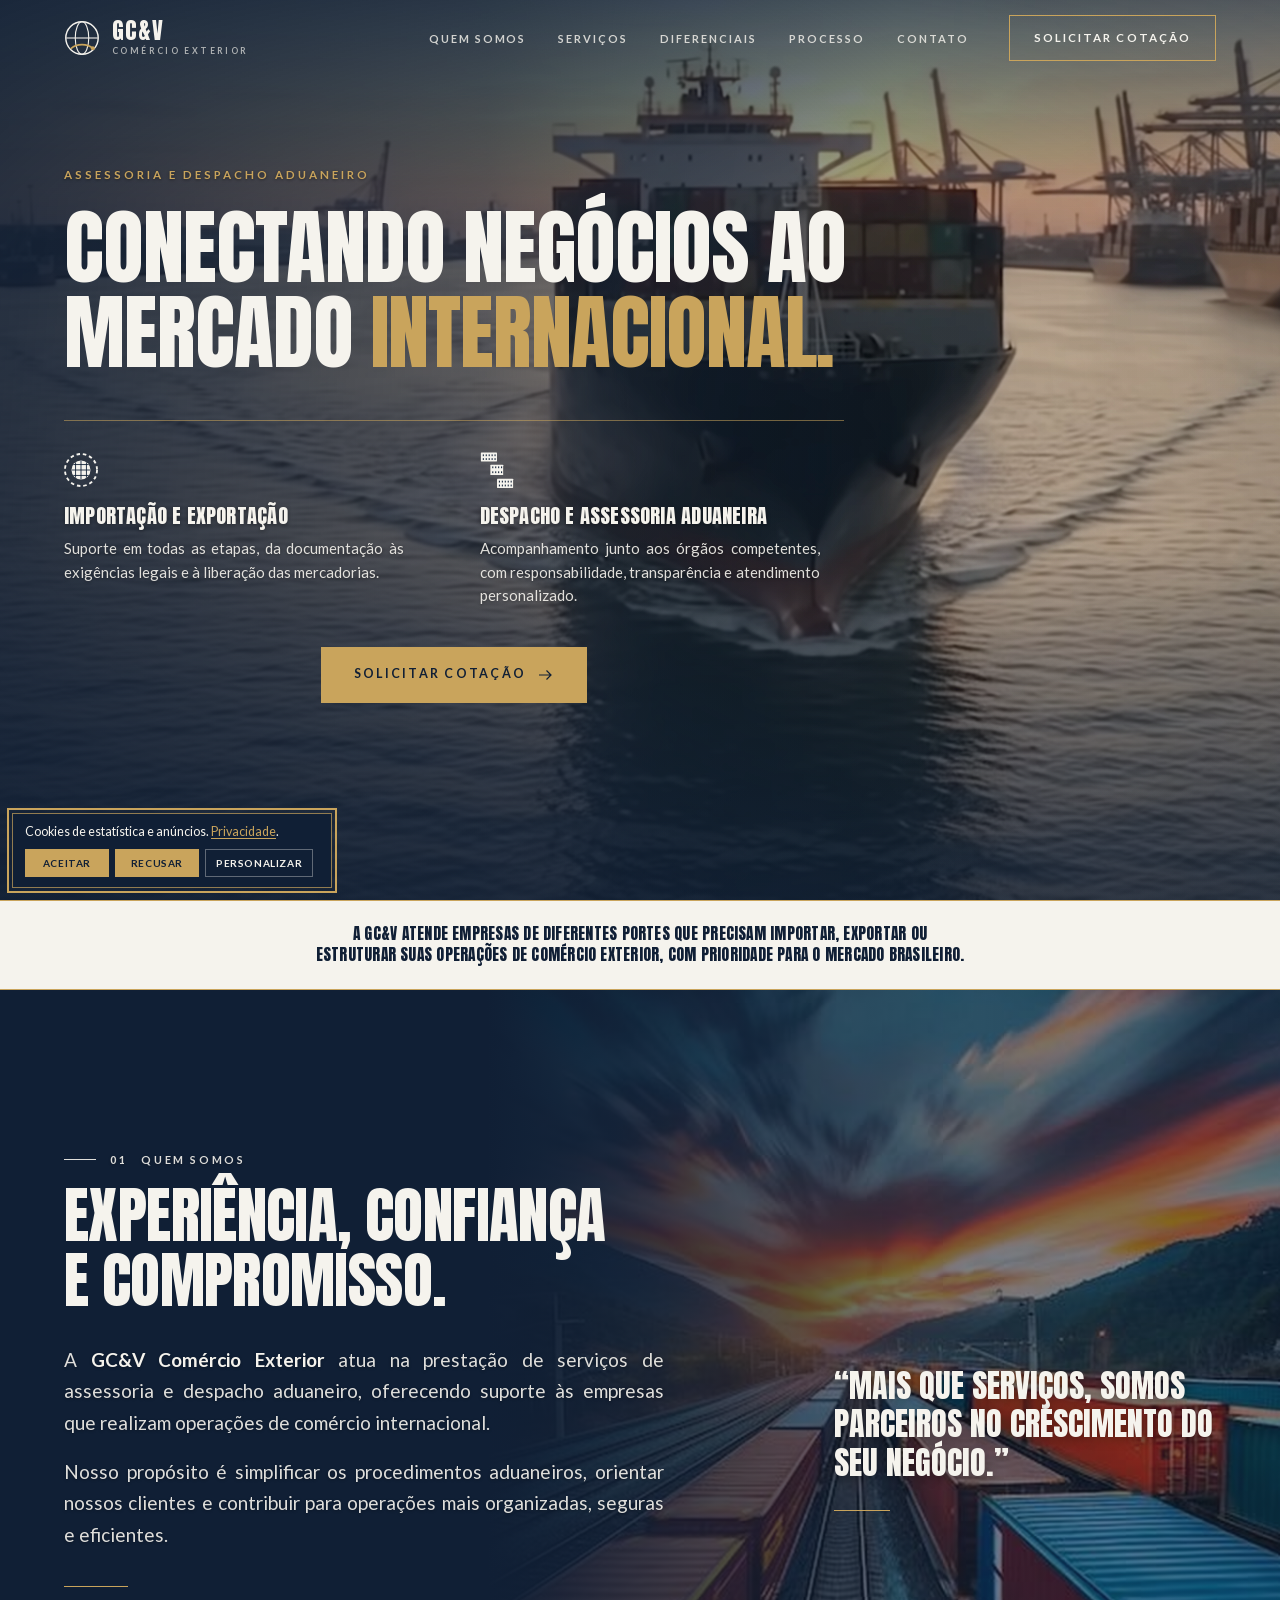
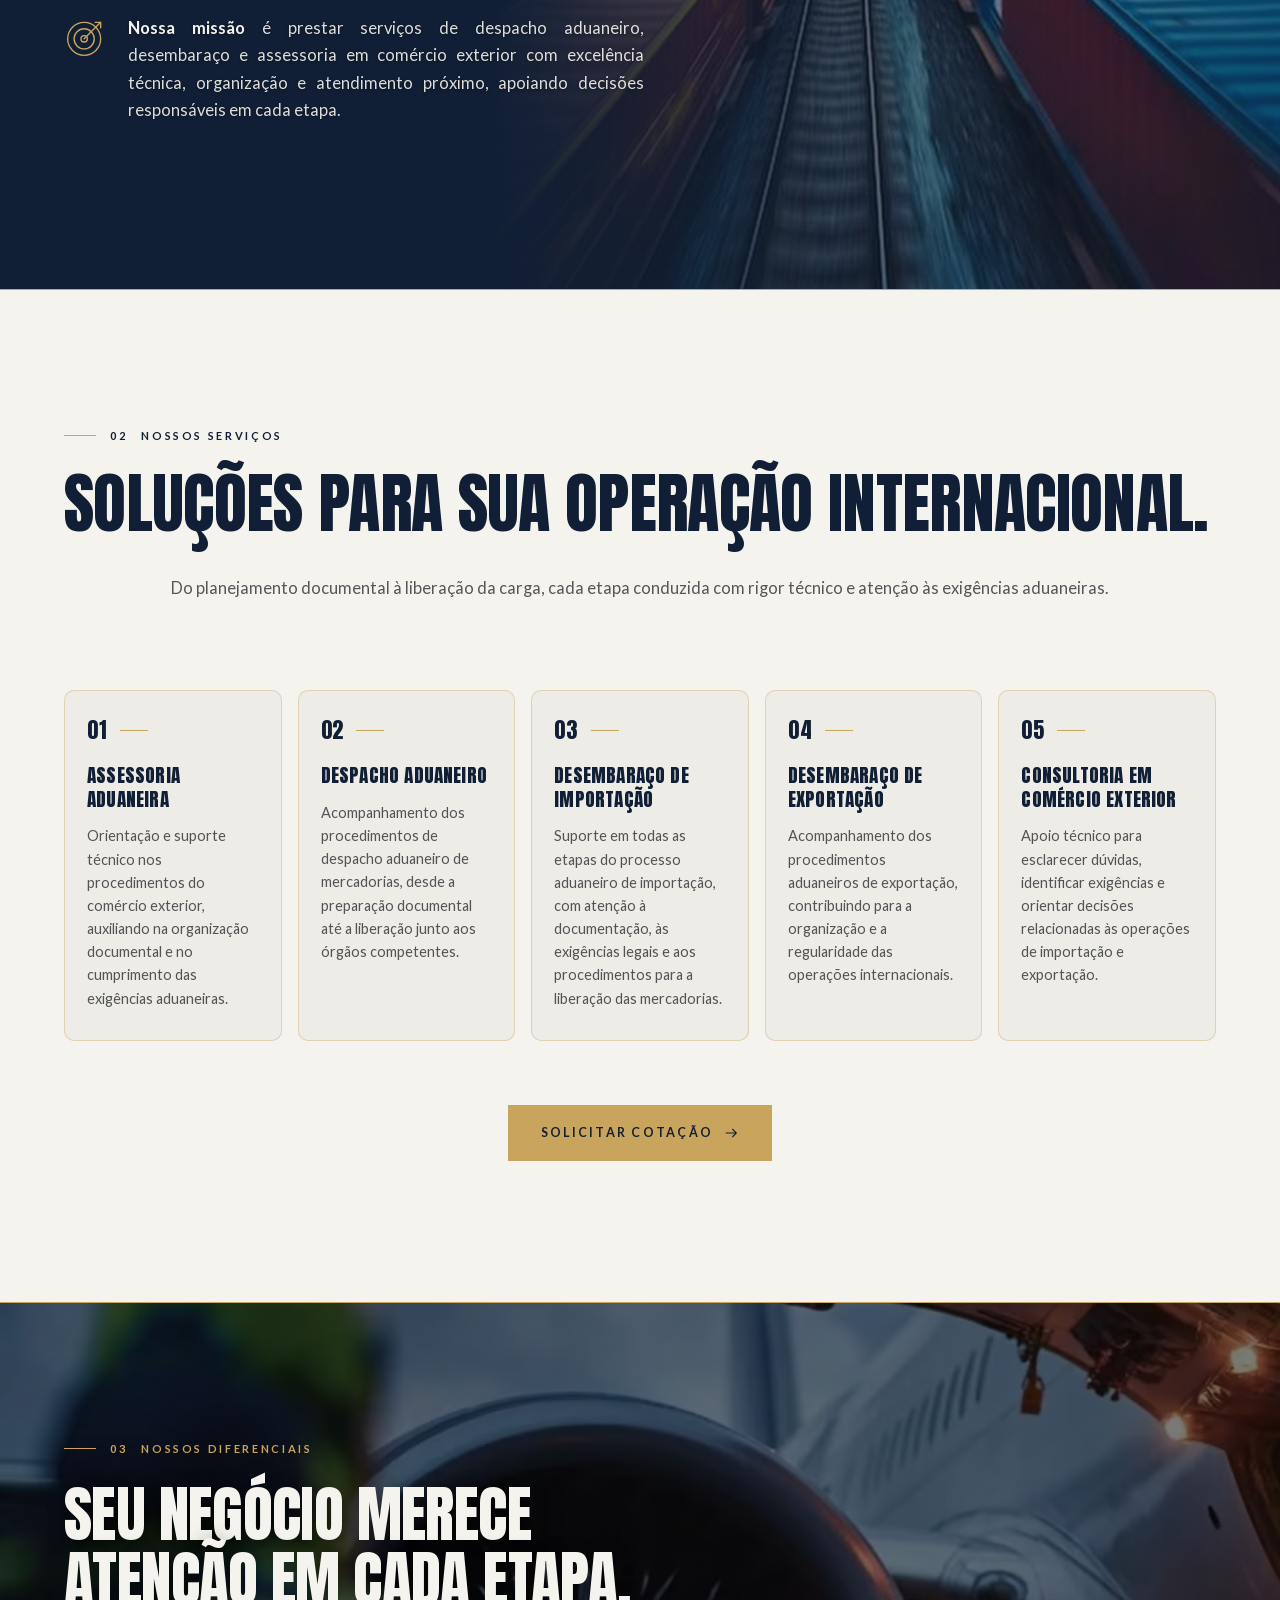
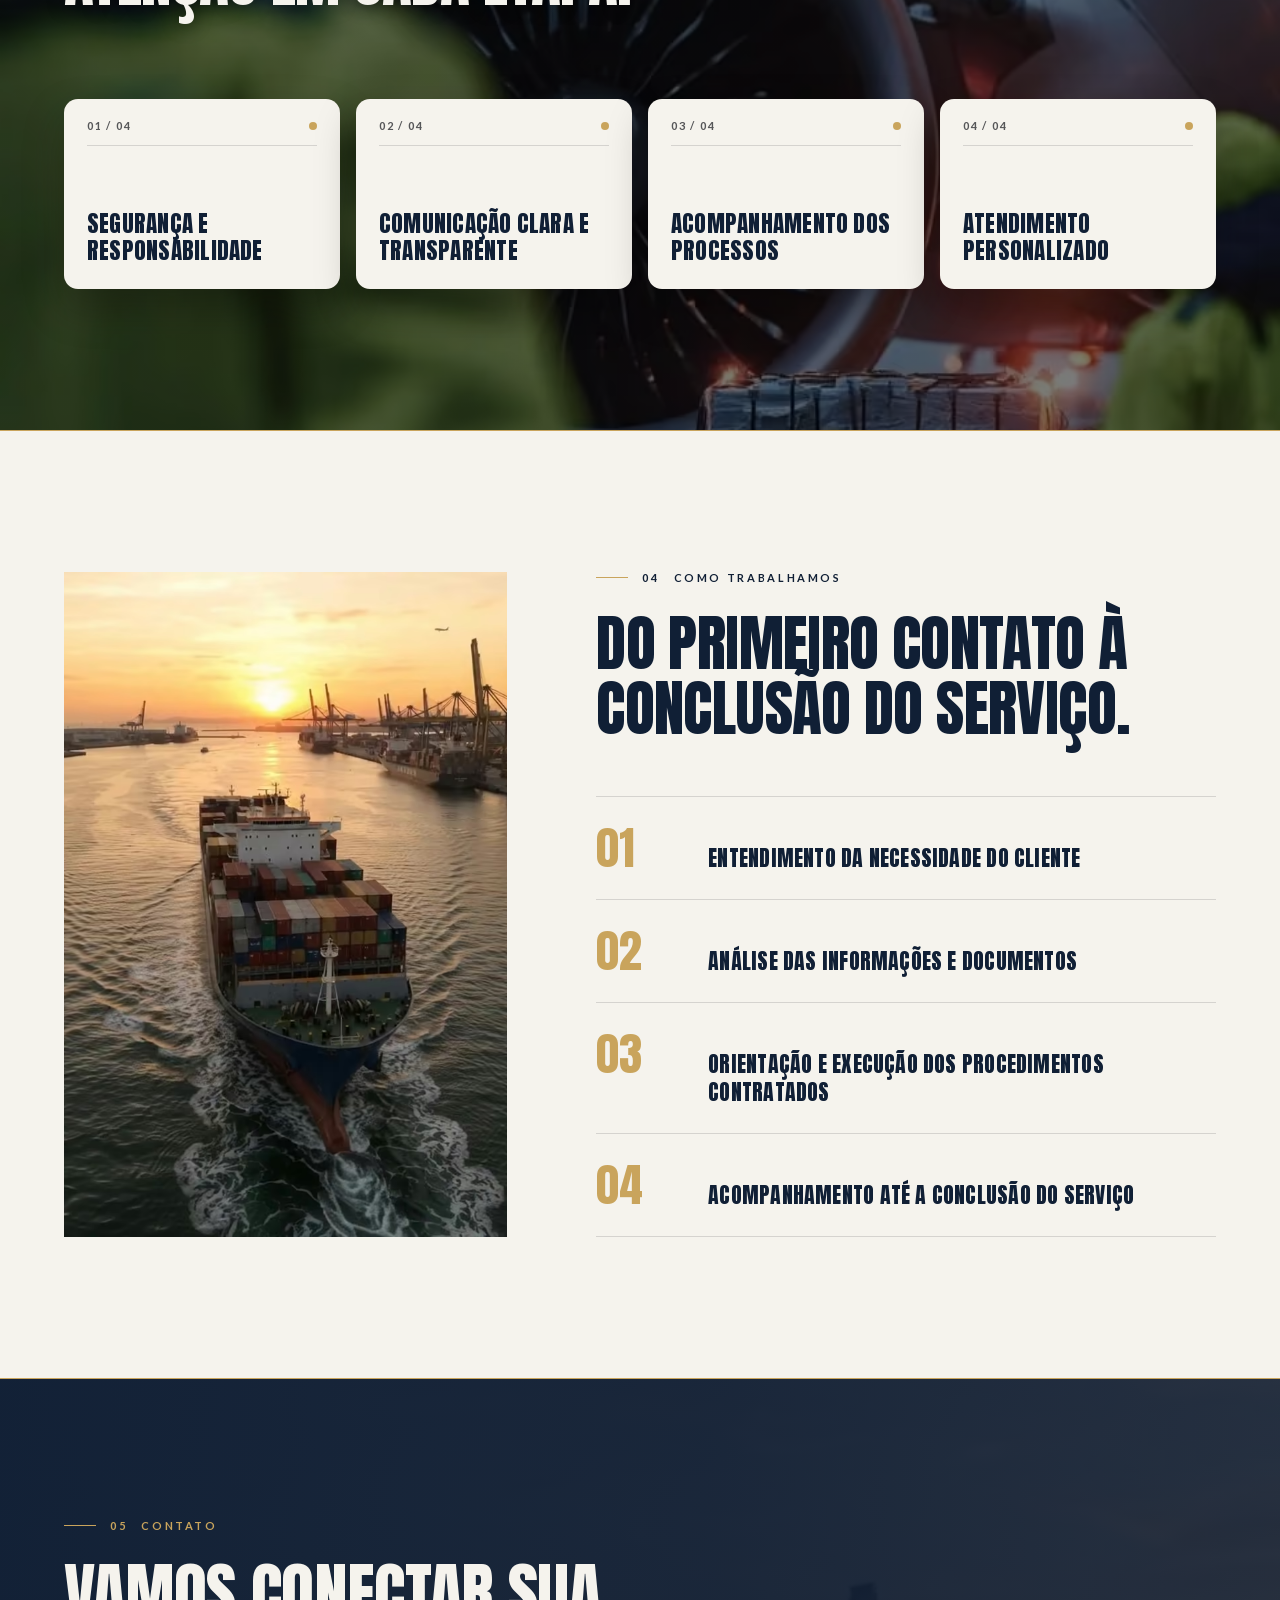
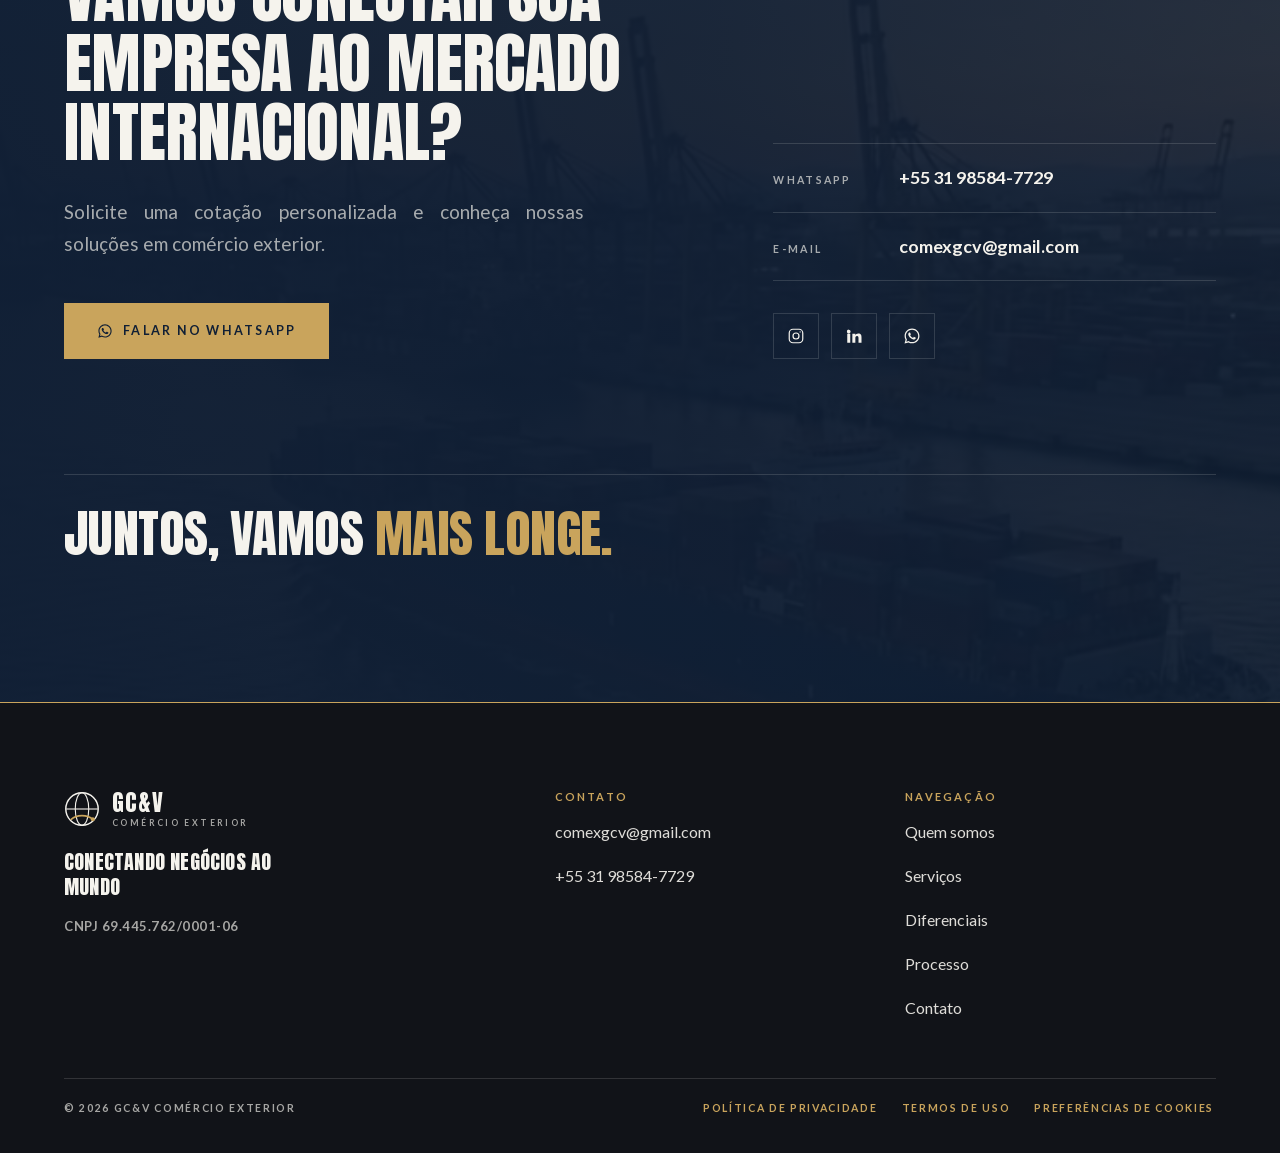
==== commit c2479ff4: "cnpj e tudo mais" ====
--- a/index.html
+++ b/index.html
@@ -17,9 +17,9 @@
 gtag('set', 'ads_data_redaction', true);
 gtag('set', 'url_passthrough', true);
 </script>
-<link rel="preload" href="cookie-consent.css" as="style" onload="this.onload=null;this.rel='stylesheet'">
-<script src="cookie-consent.js" defer></script>
-<script src="track.js" defer></script>
+<link rel="stylesheet" href="cookie-consent.css">
+<script src="cookie-consent.js"></script>
+<script src="track.js"></script>
 <meta name="viewport" content="width=device-width, initial-scale=1, viewport-fit=cover">
 <title>GC&amp;V Comércio Exterior | Assessoria e Despacho Aduaneiro</title>
 <meta name="description" content="Assessoria aduaneira, despacho aduaneiro e desembaraço de importação e exportação. Conectando negócios ao mercado internacional.">
@@ -666,18 +666,61 @@
 .signoff em { font-style: normal; color: var(--gold); }
 
 /* Rodapé */
-.footer { padding: 40px 0; background: var(--graphite); }
-.footer .wrap { display: flex; align-items: center; justify-content: space-between; gap: 24px; flex-wrap: wrap; }
-.footer p { margin: 0; font: 700 10.5px/1.6 var(--text); letter-spacing: .2em; text-transform: uppercase; color: var(--muted); }
-.footer-legal {
-  flex: 1 0 100%;
+.footer { padding: clamp(56px, 7vw, 88px) 0 0; background: var(--graphite); }
+.footer .wrap { display: block; }
+.footer-grid {
+  display: grid;
+  grid-template-columns: minmax(0, 1.45fr) minmax(0, 1fr) minmax(0, 1fr);
+  gap: 48px 40px;
+  padding-bottom: 48px;
+}
+.footer-tag {
+  margin: 22px 0 0;
+  max-width: 16rem;
+  font: 400 20px/1.25 var(--display);
+  letter-spacing: .01em;
+  text-transform: uppercase;
+  color: var(--cream);
+}
+.footer-cnpj {
+  margin: 18px 0 0;
+  font: 700 13px/1.4 var(--text);
+  letter-spacing: .04em;
+  color: var(--muted);
+}
+.footer-label {
+  margin: 0 0 8px;
+  font: 700 11px/1 var(--text);
+  letter-spacing: .2em;
+  text-transform: uppercase;
+  color: var(--gold);
+}
+.footer-list { margin: 0; padding: 0; list-style: none; }
+.footer-list a {
   display: flex;
-  flex-direction: column;
-  gap: 14px;
-  padding-top: 20px;
+  align-items: center;
+  min-height: 44px;
+  font: 400 16px/1.35 var(--text);
+  color: rgba(245, 243, 237, .9);
+}
+.footer-list a:hover { color: var(--gold); }
+.footer-bar {
+  display: flex;
+  align-items: center;
+  justify-content: space-between;
+  gap: 8px 32px;
+  flex-wrap: wrap;
+  padding: 8px 0 22px;
   border-top: 1px solid var(--line);
 }
-.footer-links { display: flex; flex-wrap: wrap; gap: 8px 20px; }
+.footer-bar p {
+  margin: 0;
+  font: 700 10.5px/1.6 var(--text);
+  letter-spacing: .16em;
+  text-transform: uppercase;
+  color: var(--muted);
+}
+.footer-links { display: flex; flex-wrap: wrap; gap: 4px 20px; }
 .footer-links a {
   display: inline-flex;
   align-items: center;
@@ -751,10 +794,12 @@
   .section-head { gap: 24px; }
   .process-media { order: 2; }
   .process-media img { min-height: 0; aspect-ratio: 4 / 3; height: auto; }
+  .footer-grid { grid-template-columns: 1fr; gap: 36px; }
+  .footer-bar { align-items: flex-start; }
 }
 
 @media (max-width: 609px) {
-  .brand-name small { display: none; }
+  .nav .brand-name small { display: none; }
   .pillars { grid-template-columns: 1fr; }
   .section-head--stack .h2 { font-size: clamp(34px, 10vw, 46px); line-height: 1.14; white-space: normal; }
   .pillar { min-height: 0; gap: 28px; padding: 18px 20px 22px; }
@@ -766,7 +811,8 @@
   .step-num { font-size: 36px; }
   .contact-list a { grid-template-columns: 1fr; gap: 8px; }
   .btn-lg { width: 100%; }
-  .footer .wrap { flex-direction: column; align-items: flex-start; }
+  .footer-grid { grid-template-columns: 1fr; gap: 36px; }
+  .footer-bar { align-items: flex-start; }
 }
 
 @media (prefers-reduced-motion: reduce) {
@@ -781,6 +827,7 @@
   "name": "GC&V Comércio Exterior",
   "description": "Assessoria aduaneira, despacho aduaneiro e desembaraço de importação e exportação para empresas, com prioridade para o mercado brasileiro.",
   "email": "comexgcv@gmail.com",
+  "taxID": "69.445.762/0001-06",
   "telephone": "+55-31-98584-7729",
   "image": "/assets/hero-poster.jpg",
   "logo": "/assets/logo.svg",
@@ -1089,13 +1136,35 @@
 
 <footer class="footer">
   <div class="wrap">
-    <a class="brand" href="#inicio">
-      <img src="assets/logo.svg" alt="" width="36" height="36">
-      <span class="brand-name"><strong>GC&amp;V</strong><small>Comércio Exterior</small></span>
-    </a>
-    <p>Conectando negócios ao mundo</p>
-    <p>&copy; <span id="year">2026</span> GC&amp;V Comércio Exterior</p>
-    <div class="footer-legal">
+    <div class="footer-grid">
+      <div>
+        <a class="brand" href="#inicio">
+          <img src="assets/logo.svg" alt="" width="36" height="36">
+          <span class="brand-name"><strong>GC&amp;V</strong><small>Comércio Exterior</small></span>
+        </a>
+        <p class="footer-tag">Conectando negócios ao mundo</p>
+        <p class="footer-cnpj">CNPJ 69.445.762/0001-06</p>
+      </div>
+      <div>
+        <p class="footer-label">Contato</p>
+        <ul class="footer-list">
+          <li><a href="mailto:comexgcv@gmail.com">comexgcv@gmail.com</a></li>
+          <li><a href="https://wa.me/5531985847729?text=Ol%C3%A1!%20Vim%20pelo%20site%20e%20gostaria%20de%20solicitar%20uma%20cota%C3%A7%C3%A3o." target="_blank" rel="noopener">+55 31 98584-7729</a></li>
+        </ul>
+      </div>
+      <nav aria-label="Mapa do site">
+        <p class="footer-label">Navegação</p>
+        <ul class="footer-list">
+          <li><a href="#quem-somos">Quem somos</a></li>
+          <li><a href="#servicos">Serviços</a></li>
+          <li><a href="#diferenciais">Diferenciais</a></li>
+          <li><a href="#processo">Processo</a></li>
+          <li><a href="#contato">Contato</a></li>
+        </ul>
+      </nav>
+    </div>
+    <div class="footer-bar">
+      <p>&copy; <span id="year">2026</span> GC&amp;V Comércio Exterior</p>
       <nav class="footer-links" aria-label="Documentos legais">
         <a href="privacy-policy.html">Política de Privacidade</a>
         <a href="terms-of-use.html">Termos de Uso</a>
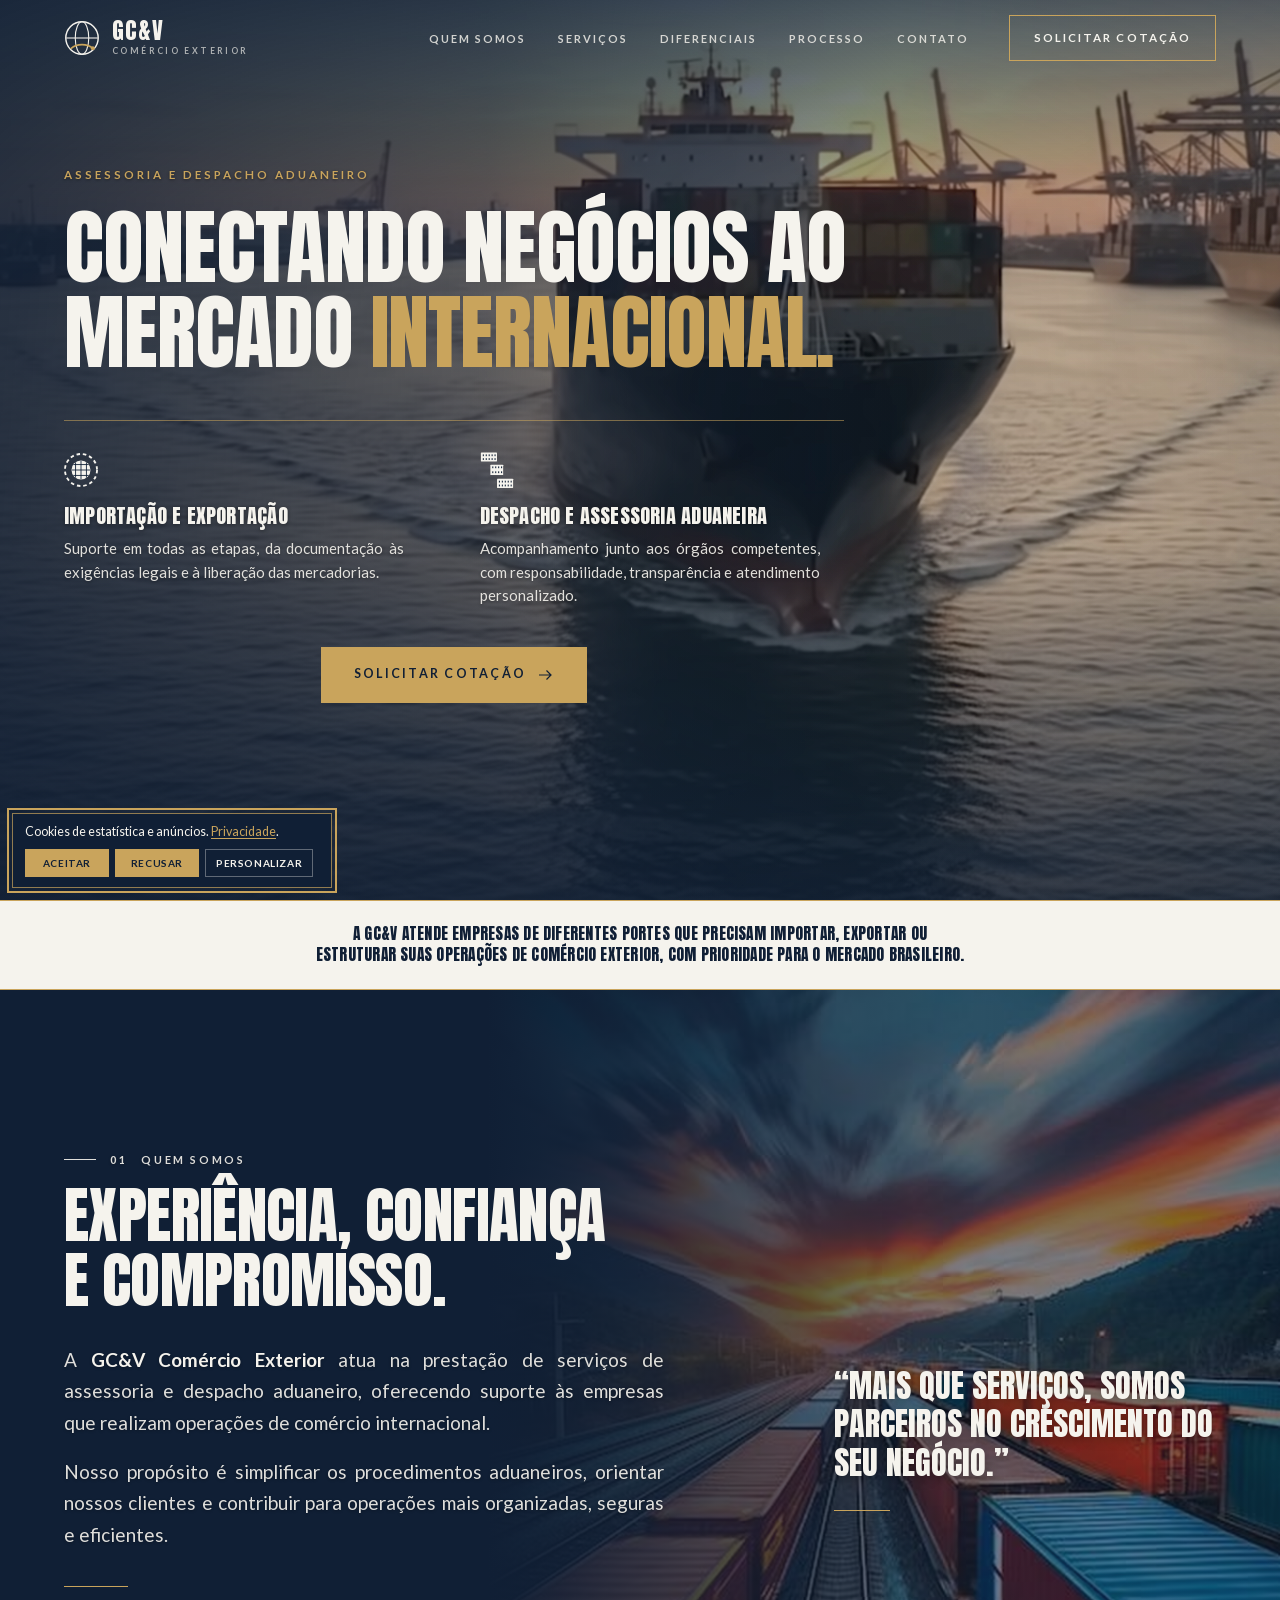
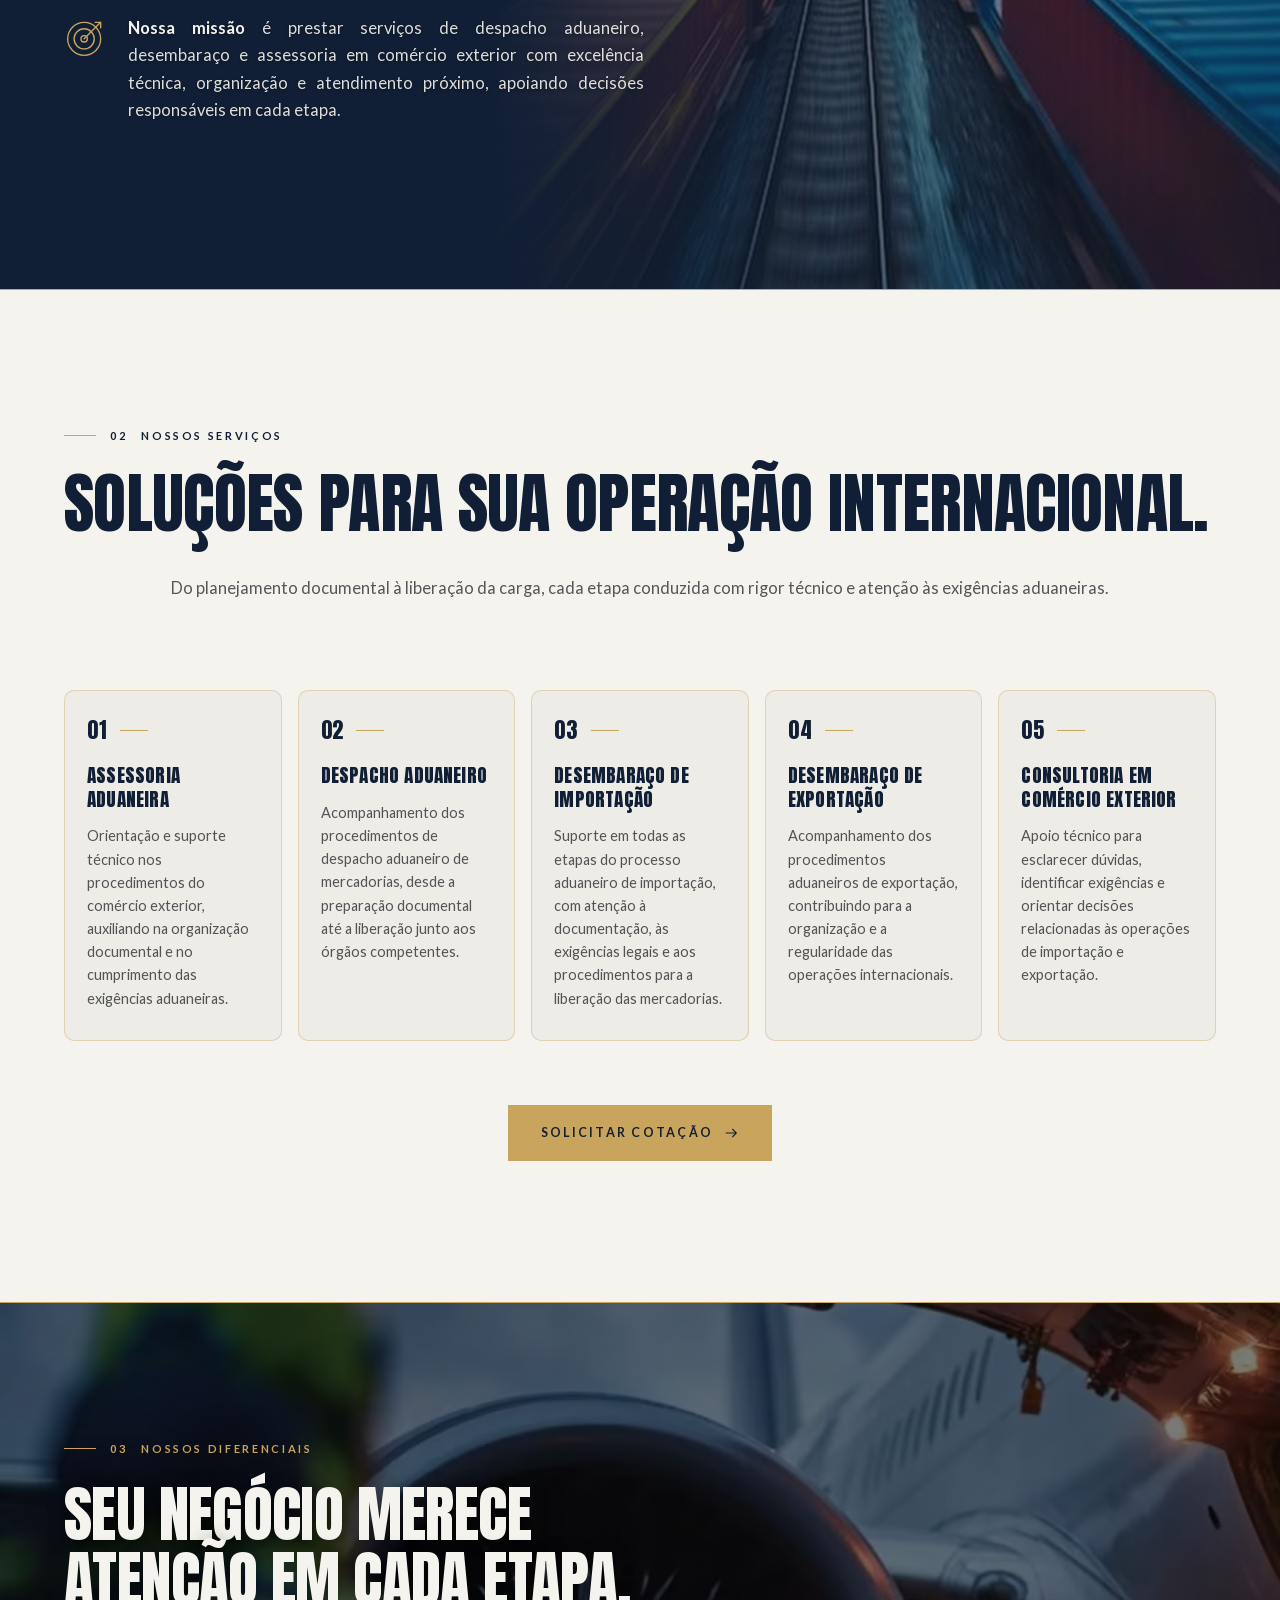
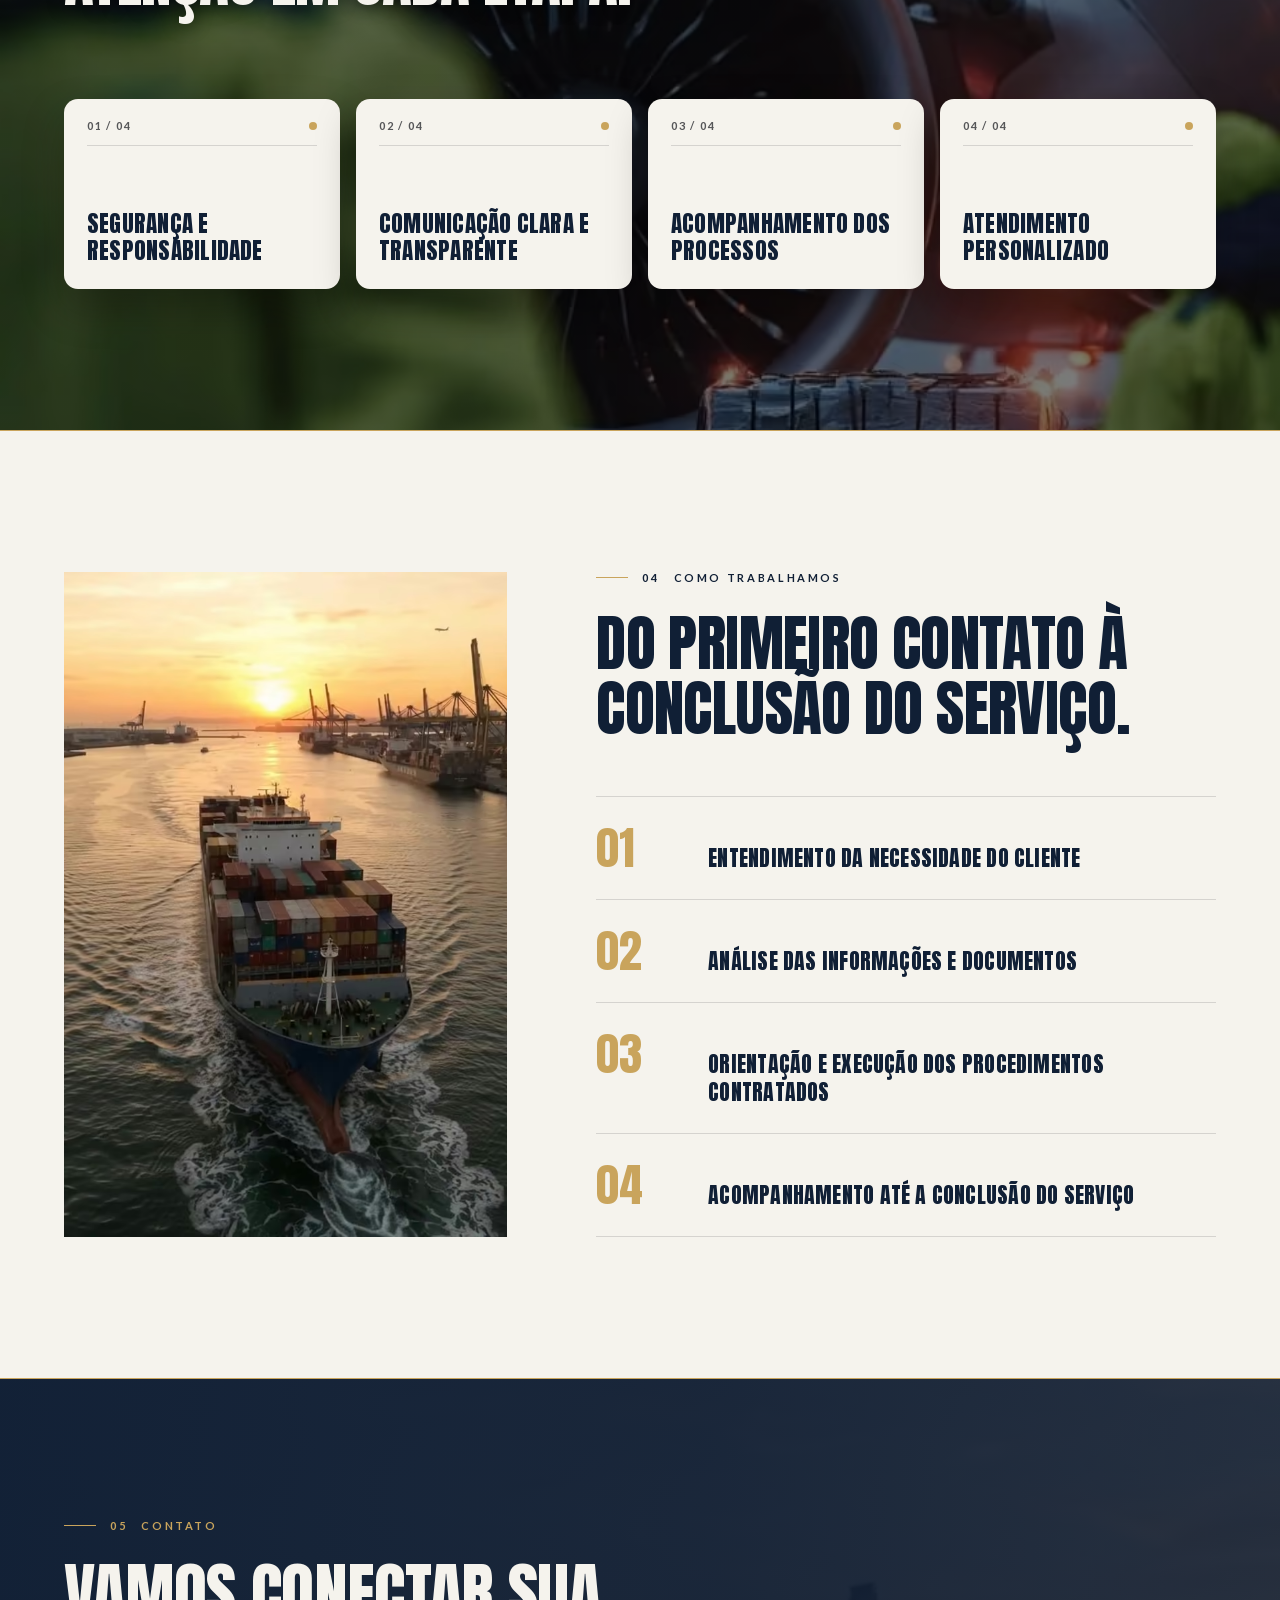
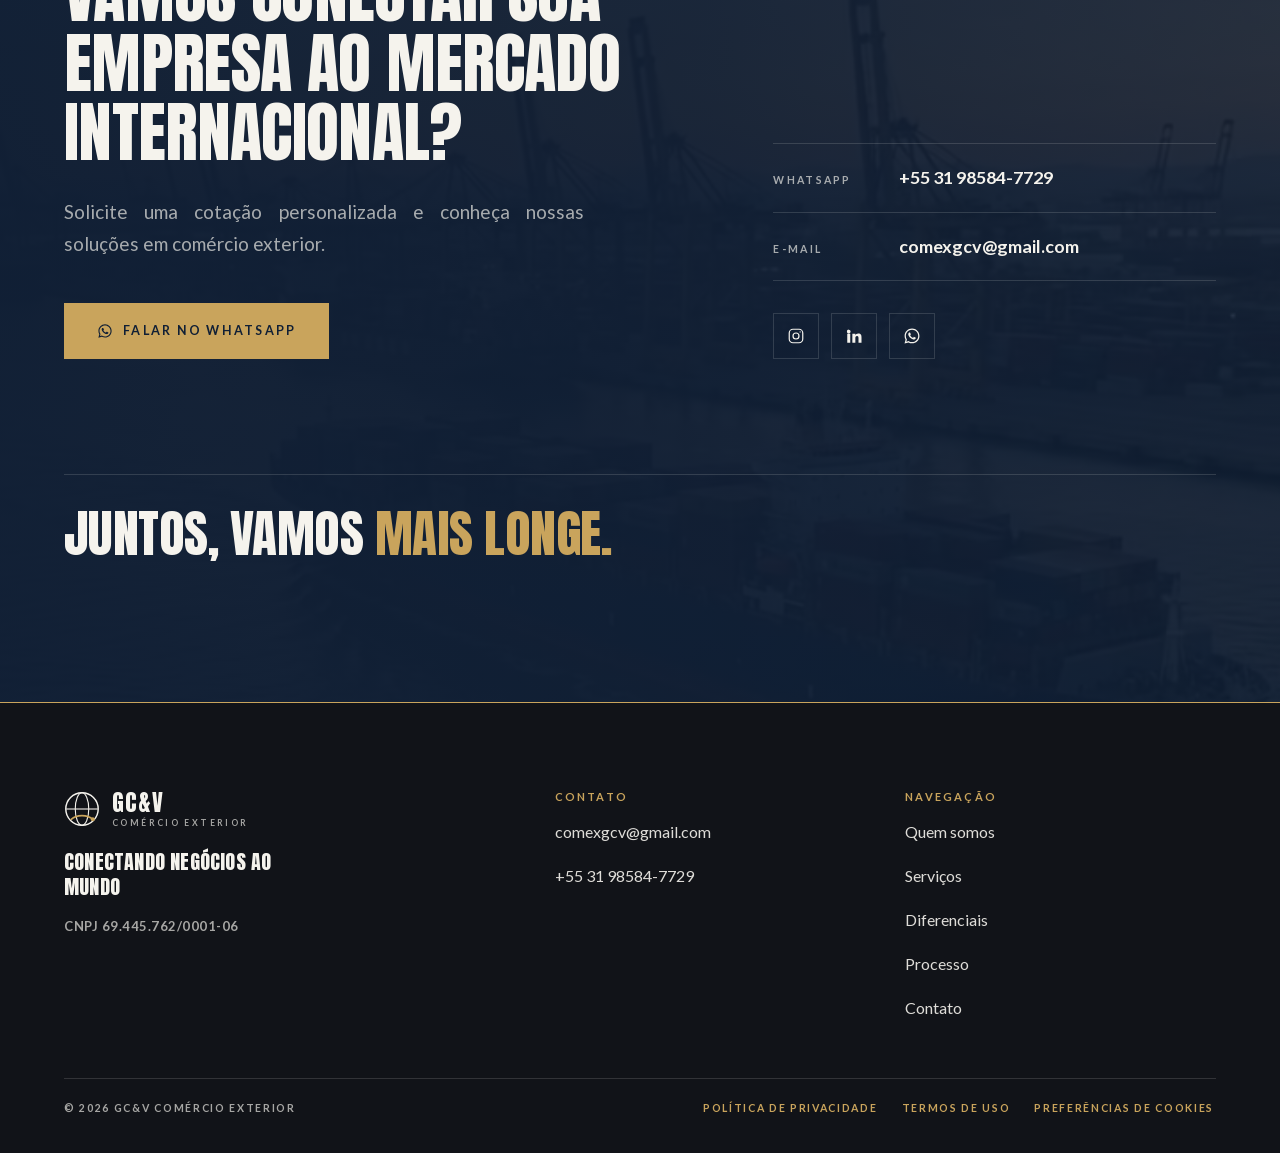
==== commit fae685e0: "Merge branch 'main' of https://github.com/SommarMarketingDigital2026/Odilia_Gabriela" ====
--- a/index.html
+++ b/index.html
@@ -17,9 +17,9 @@
 gtag('set', 'ads_data_redaction', true);
 gtag('set', 'url_passthrough', true);
 </script>
-<link rel="stylesheet" href="cookie-consent.css">
-<script src="cookie-consent.js"></script>
-<script src="track.js"></script>
+<link rel="preload" href="cookie-consent.css" as="style" onload="this.onload=null;this.rel='stylesheet'">
+<script src="cookie-consent.js" defer></script>
+<script src="track.js" defer></script>
 <meta name="viewport" content="width=device-width, initial-scale=1, viewport-fit=cover">
 <title>GC&amp;V Comércio Exterior | Assessoria e Despacho Aduaneiro</title>
 <meta name="description" content="Assessoria aduaneira, despacho aduaneiro e desembaraço de importação e exportação. Conectando negócios ao mercado internacional.">
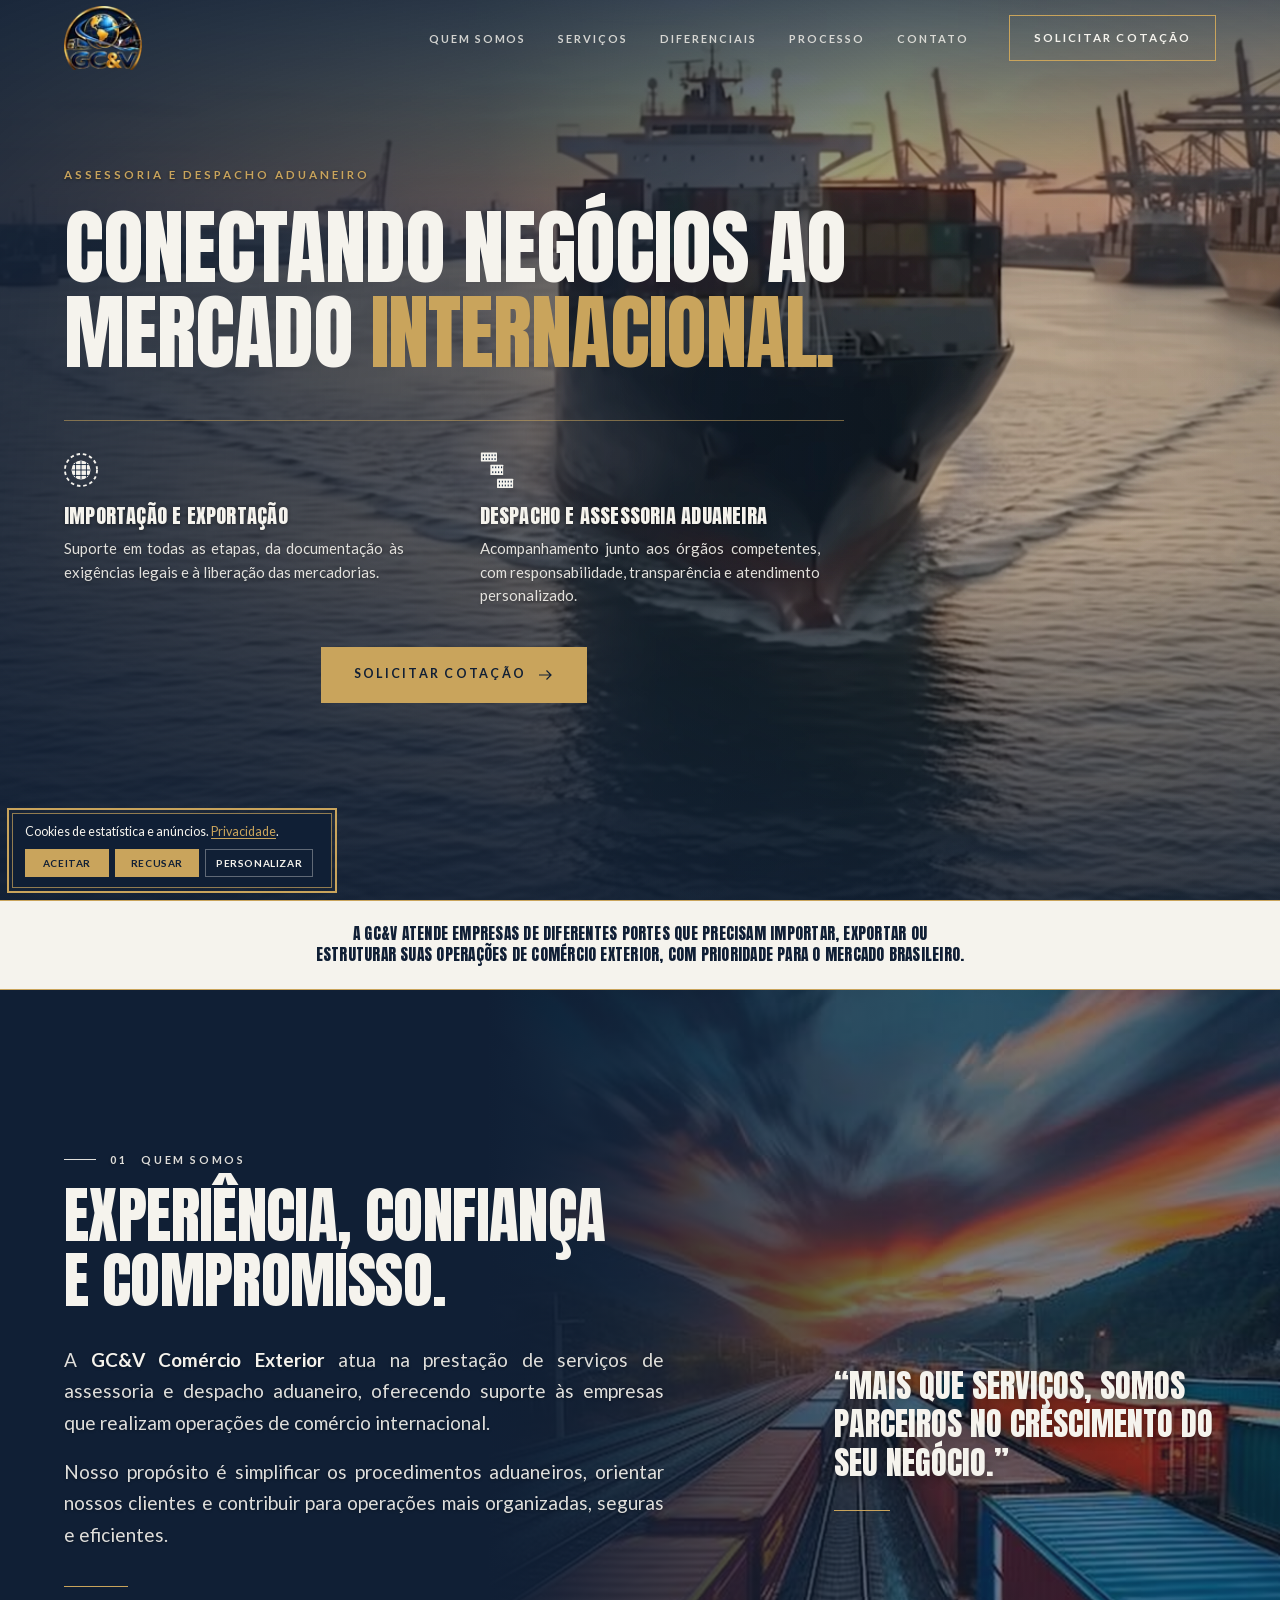
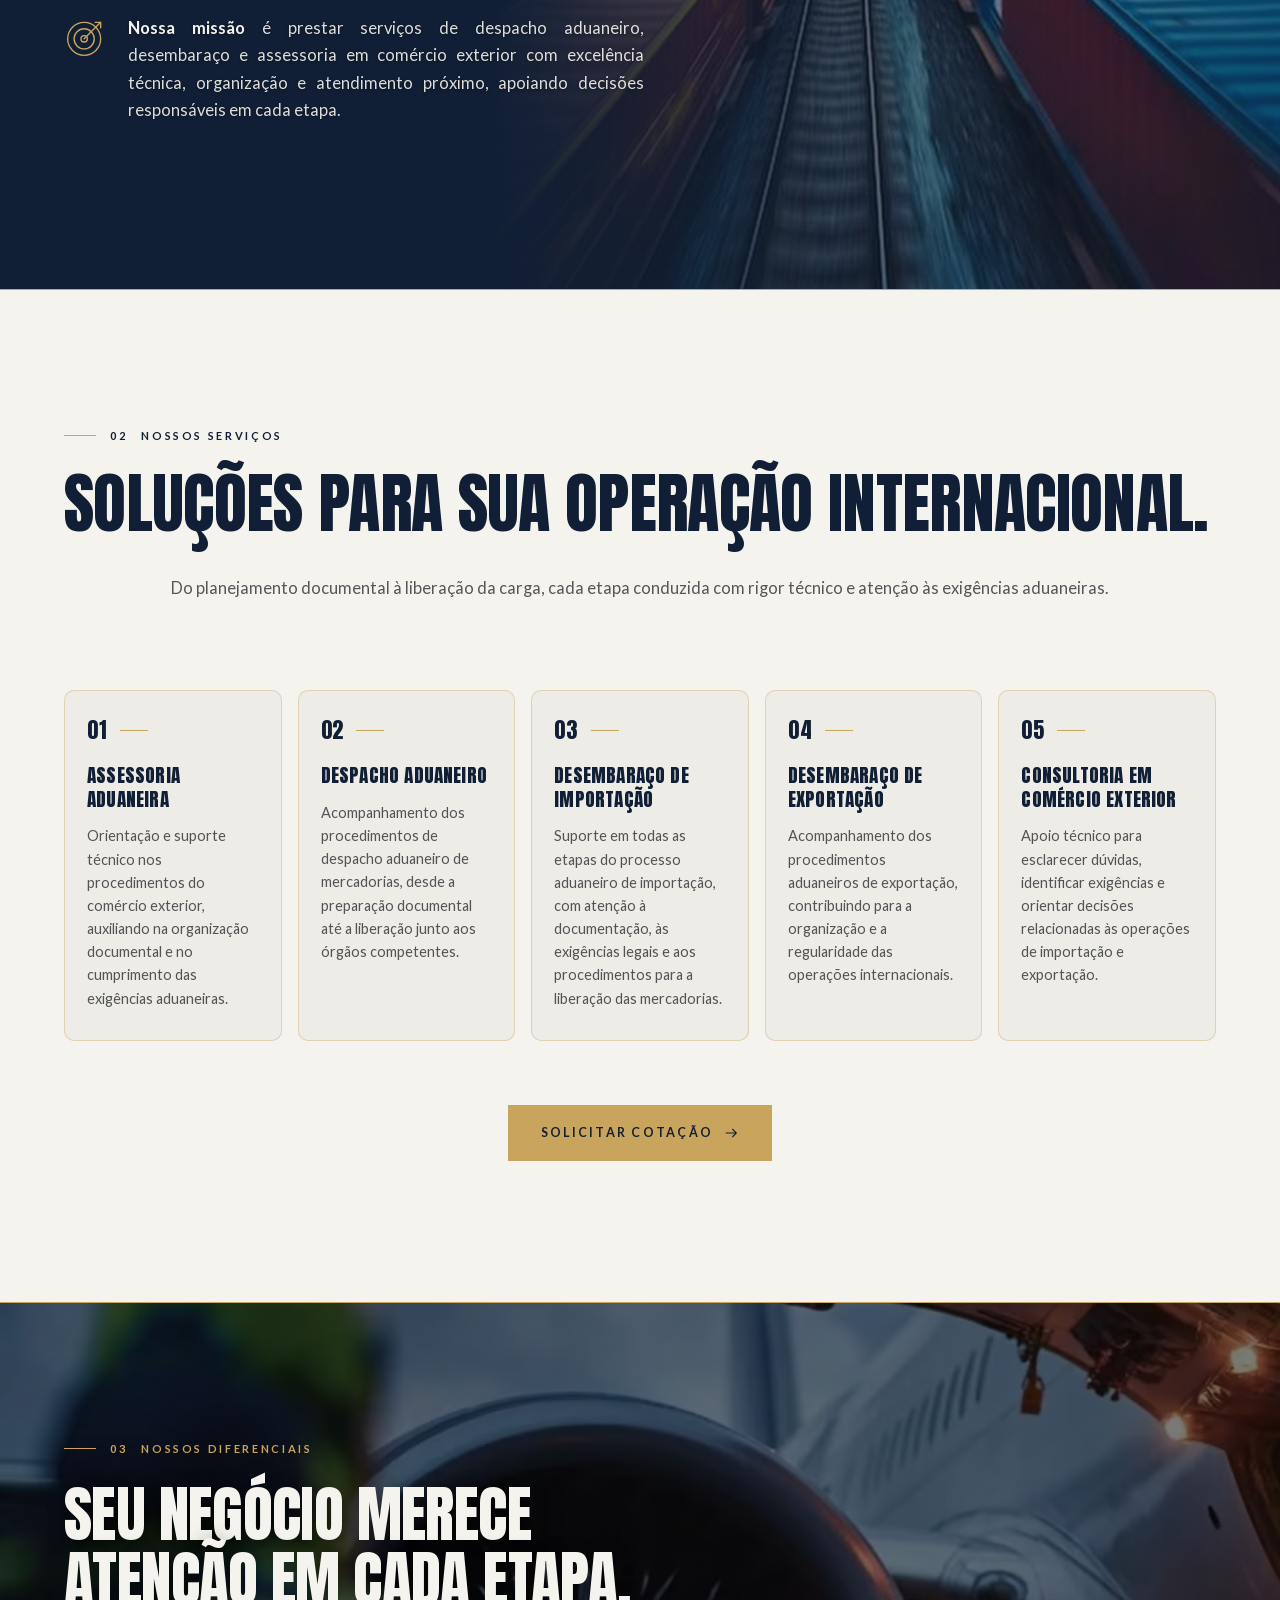
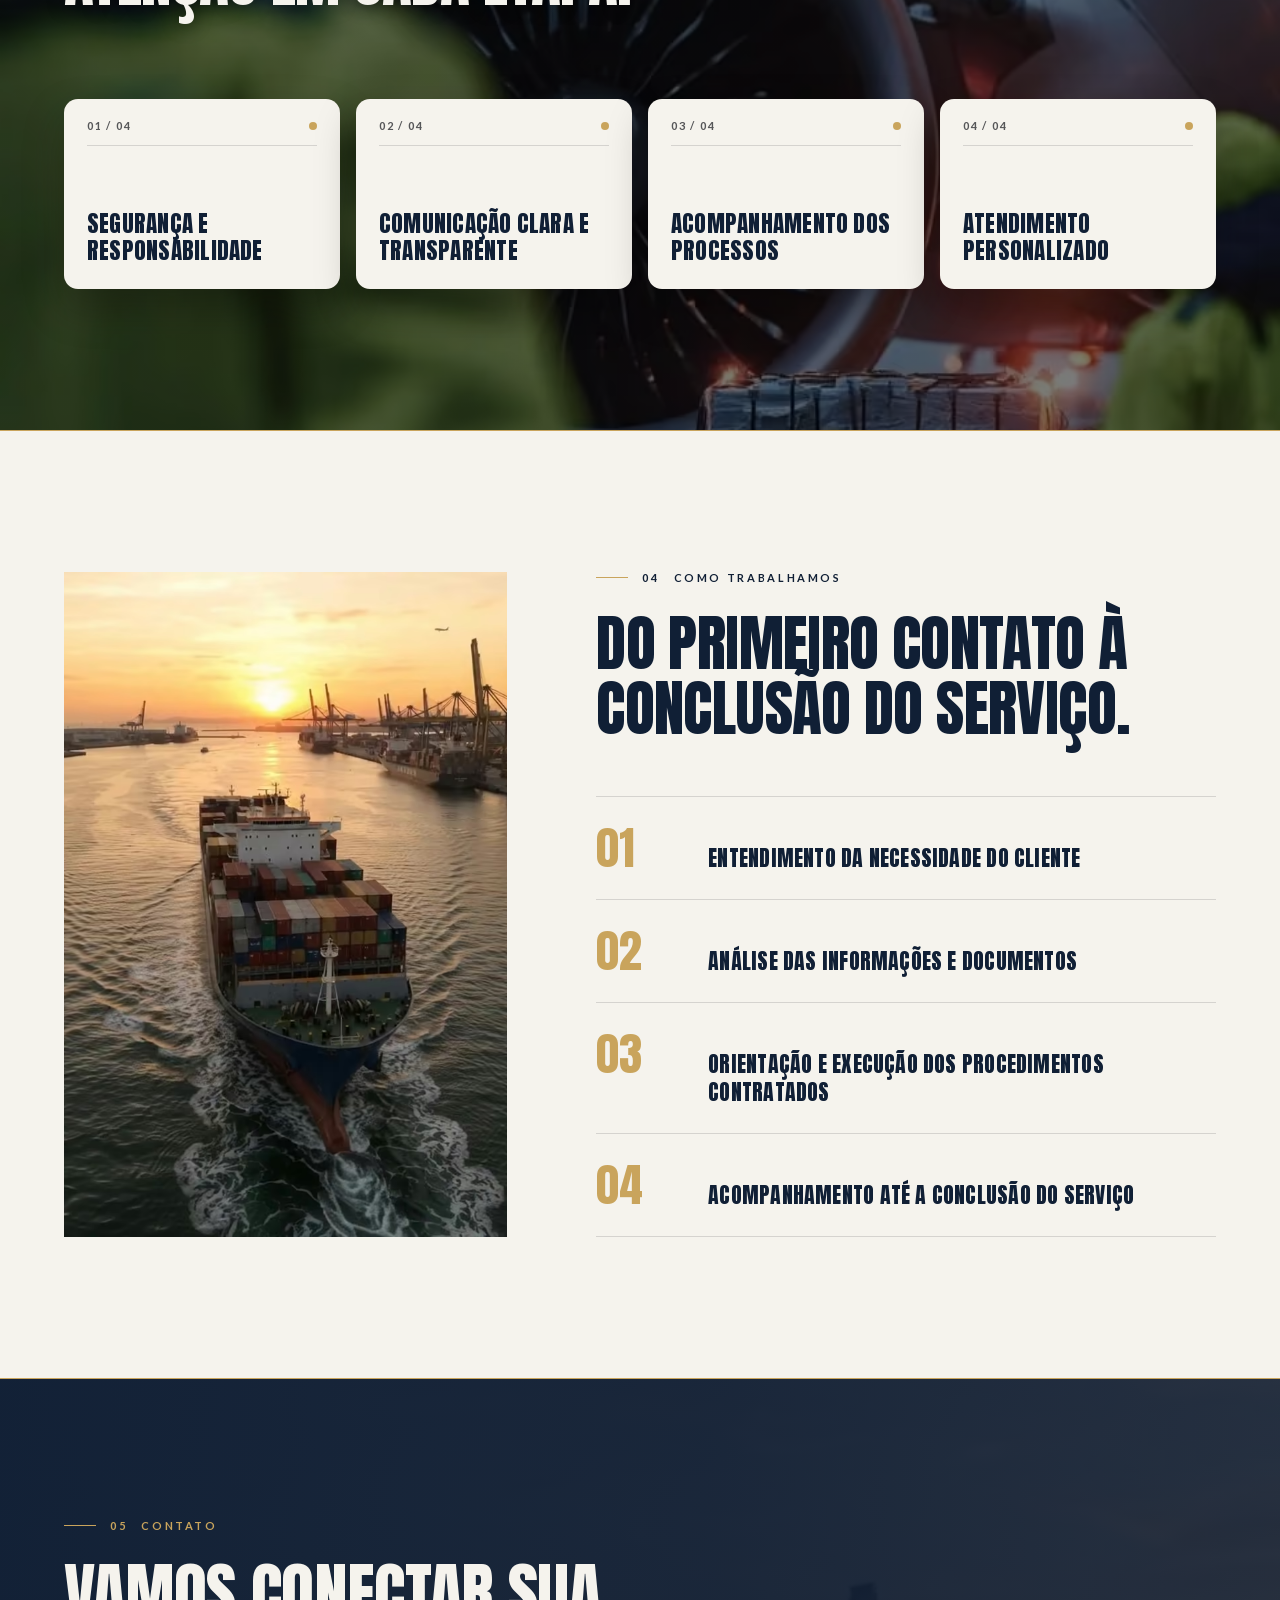
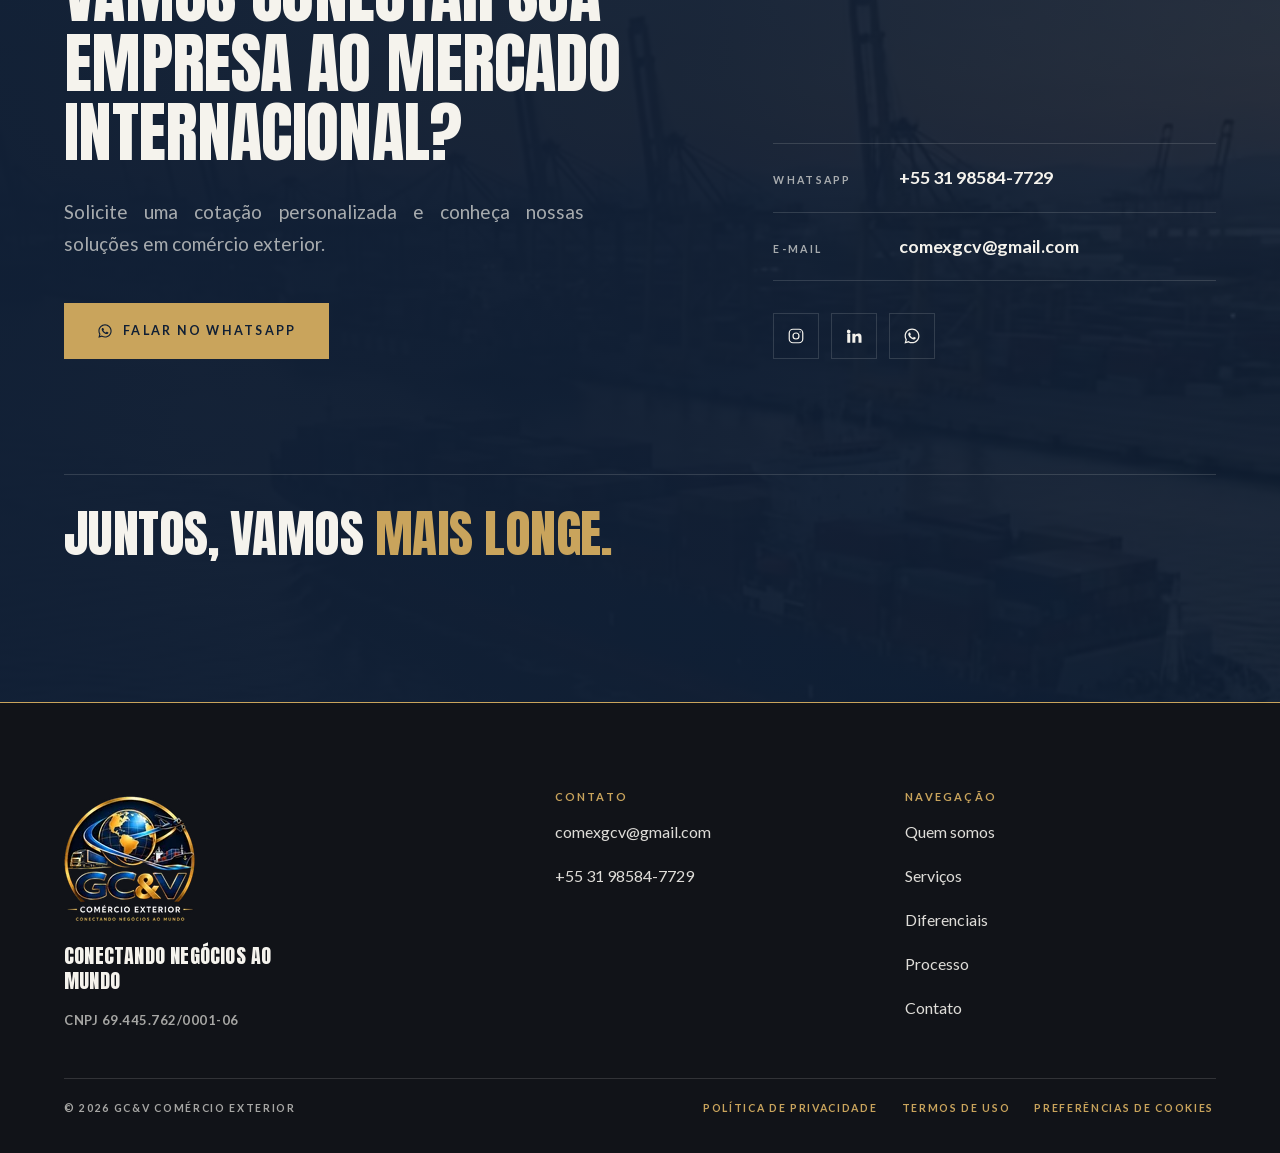
==== commit 81ed8eec: "Aplica o logo original da GC&V com fundo transparente - Recorte do logo original sem o fundo e as fa" ====
--- a/index.html
+++ b/index.html
@@ -47,7 +47,9 @@
 <meta name="twitter:description" content="Assessoria aduaneira, despacho aduaneiro e desembaraço de importação e exportação. Conectando negócios ao mercado internacional.">
 <meta name="twitter:image" content="/assets/hero-poster.jpg">
 <meta name="twitter:image:alt" content="Operação portuária com contêineres, imagem da GC&amp;V Comércio Exterior">
-<link rel="icon" href="assets/logo.svg" type="image/svg+xml">
+<link rel="icon" href="assets/favicon-32.png" sizes="32x32" type="image/png">
+<link rel="icon" href="assets/favicon-192.png" sizes="192x192" type="image/png">
+<link rel="apple-touch-icon" href="assets/apple-touch-icon.png">
 <link rel="preload" href="assets/fonts/anton.woff2" as="font" type="font/woff2" crossorigin>
 <link rel="preload" href="assets/fonts/lato-400.woff2" as="font" type="font/woff2" crossorigin>
 <link rel="preload" href="assets/fonts/lato-700.woff2" as="font" type="font/woff2" crossorigin>
@@ -160,7 +162,8 @@
 }
 .nav .wrap { height: 100%; display: flex; align-items: center; gap: 40px; }
 .brand { display: flex; align-items: center; gap: 12px; flex-shrink: 0; }
-.brand img { width: 36px; height: 36px; }
+.brand img { display: block; width: auto; height: 64px; }
+.footer .brand img { height: 130px; }
 .brand-name { display: flex; flex-direction: column; line-height: 1; }
 .brand-name strong { font: 400 23px/1 var(--display); letter-spacing: .04em; }
 .brand-name small { font: 700 8.5px/1 var(--text); letter-spacing: .28em; text-transform: uppercase; color: var(--muted); margin-top: 5px; }
@@ -800,6 +803,7 @@
 
 @media (max-width: 609px) {
   .nav .brand-name small { display: none; }
+  .nav .brand img { height: 52px; }
   .pillars { grid-template-columns: 1fr; }
   .section-head--stack .h2 { font-size: clamp(34px, 10vw, 46px); line-height: 1.14; white-space: normal; }
   .pillar { min-height: 0; gap: 28px; padding: 18px 20px 22px; }
@@ -830,7 +834,7 @@
   "taxID": "69.445.762/0001-06",
   "telephone": "+55-31-98584-7729",
   "image": "/assets/hero-poster.jpg",
-  "logo": "/assets/logo.svg",
+  "logo": "/assets/logo-gcv.png",
   "areaServed": {
     "@type": "Country",
     "name": "Brasil"
@@ -875,8 +879,10 @@
 <header class="nav" id="nav">
   <div class="wrap">
     <a class="brand" href="#inicio">
-      <img src="assets/logo.svg" alt="" width="36" height="36">
-      <span class="brand-name"><strong>GC&amp;V</strong><small>Comércio Exterior</small></span>
+      <picture>
+        <source type="image/webp" srcset="assets/logo-gcv-emblem-58.webp 1x, assets/logo-gcv-emblem-116.webp 2x">
+        <img src="assets/logo-gcv-emblem-116.png" alt="GC&amp;V Comércio Exterior" width="71" height="58">
+      </picture>
     </a>
     <ul class="nav-links" id="nav-links">
       <li><a href="#quem-somos">Quem somos</a></li>
@@ -1139,8 +1145,10 @@
     <div class="footer-grid">
       <div>
         <a class="brand" href="#inicio">
-          <img src="assets/logo.svg" alt="" width="36" height="36">
-          <span class="brand-name"><strong>GC&amp;V</strong><small>Comércio Exterior</small></span>
+          <picture>
+            <source type="image/webp" srcset="assets/logo-gcv-130.webp 1x, assets/logo-gcv-260.webp 2x">
+            <img src="assets/logo-gcv-260.png" alt="GC&amp;V Comércio Exterior" width="138" height="130" loading="lazy" decoding="async">
+          </picture>
         </a>
         <p class="footer-tag">Conectando negócios ao mundo</p>
         <p class="footer-cnpj">CNPJ 69.445.762/0001-06</p>
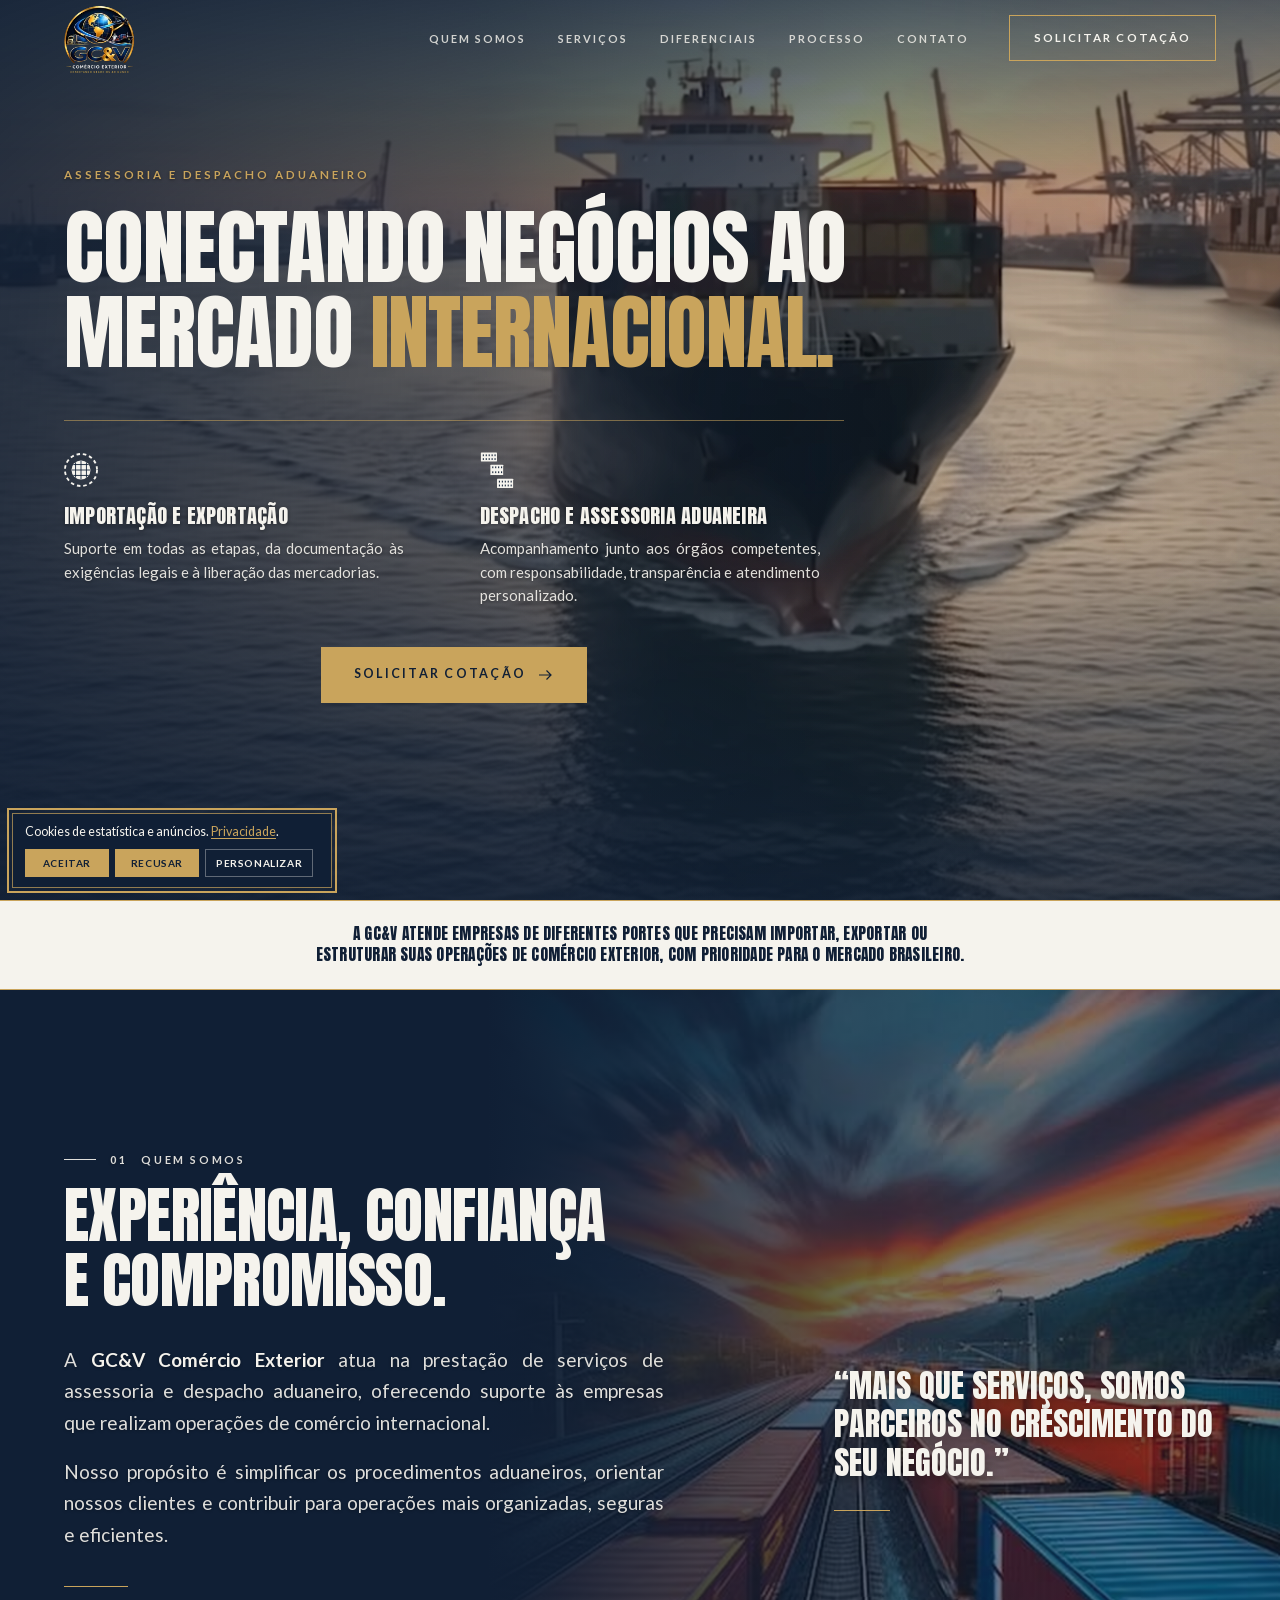
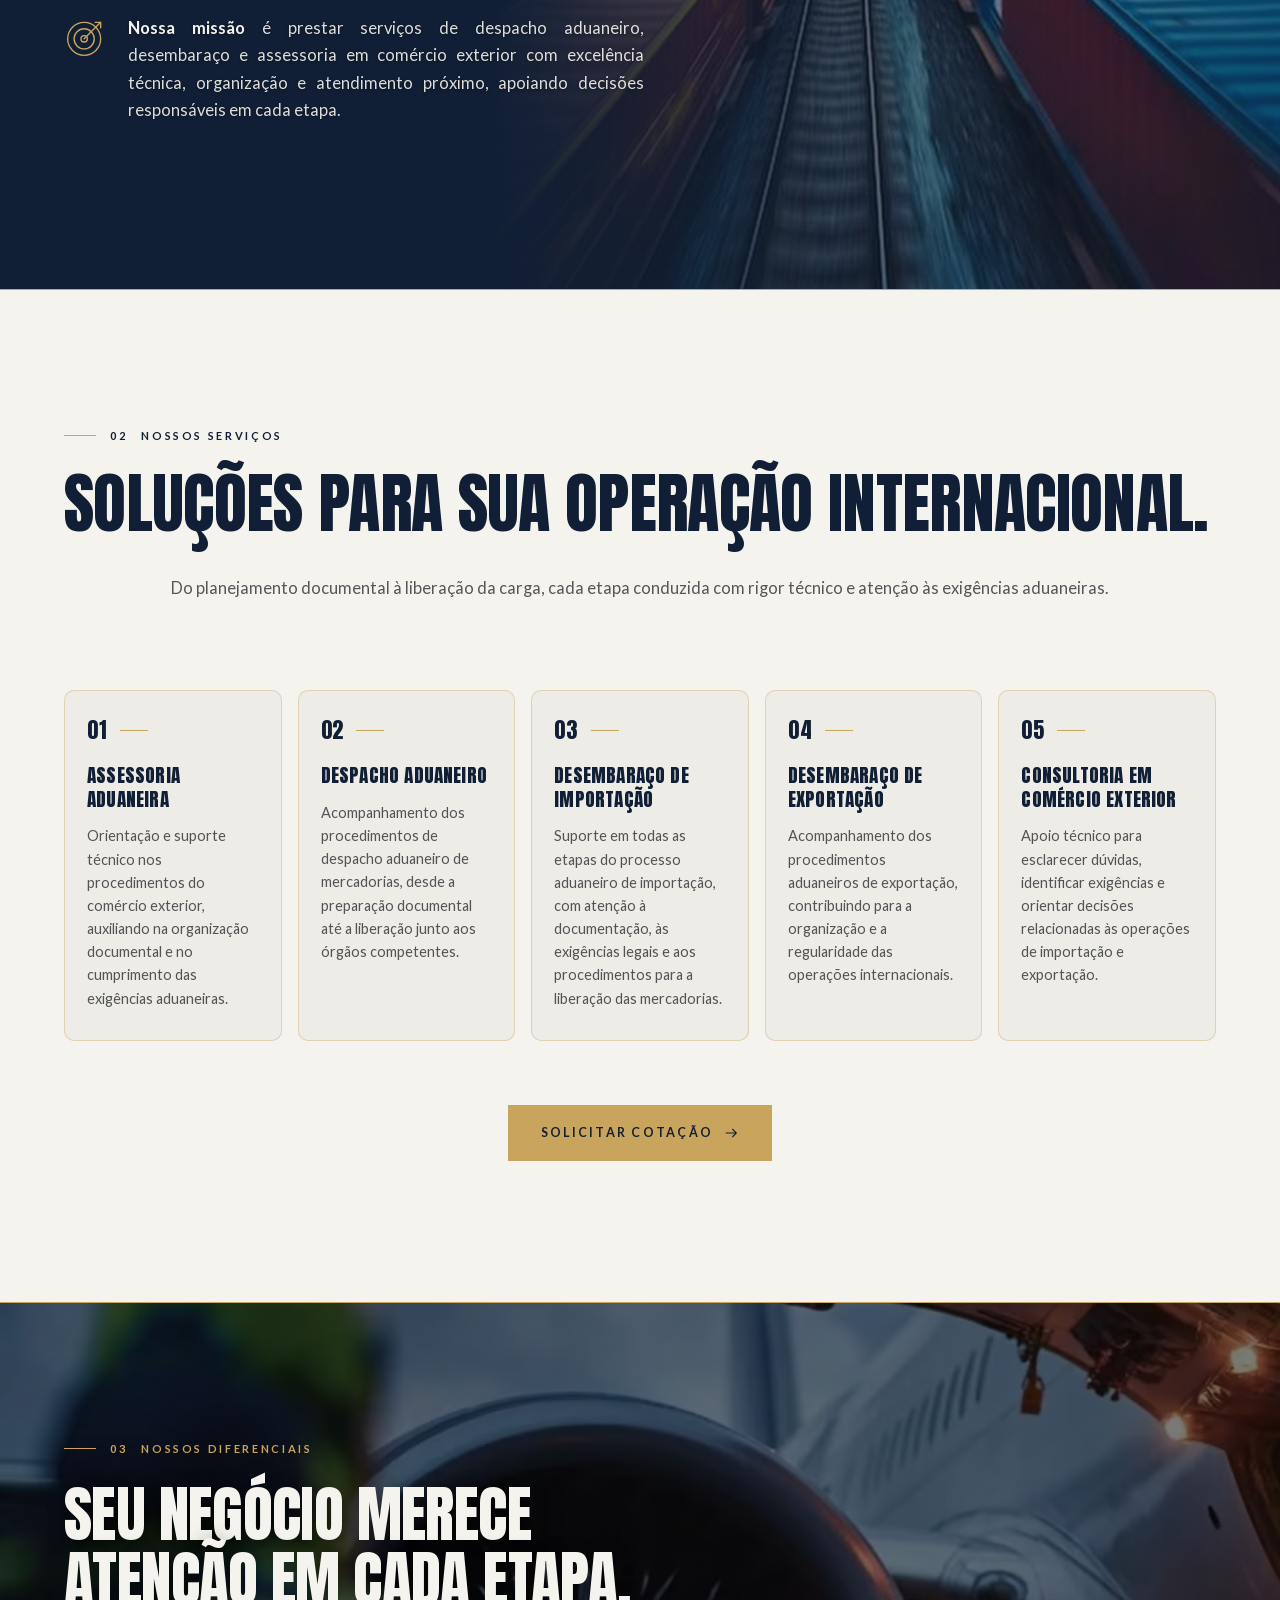
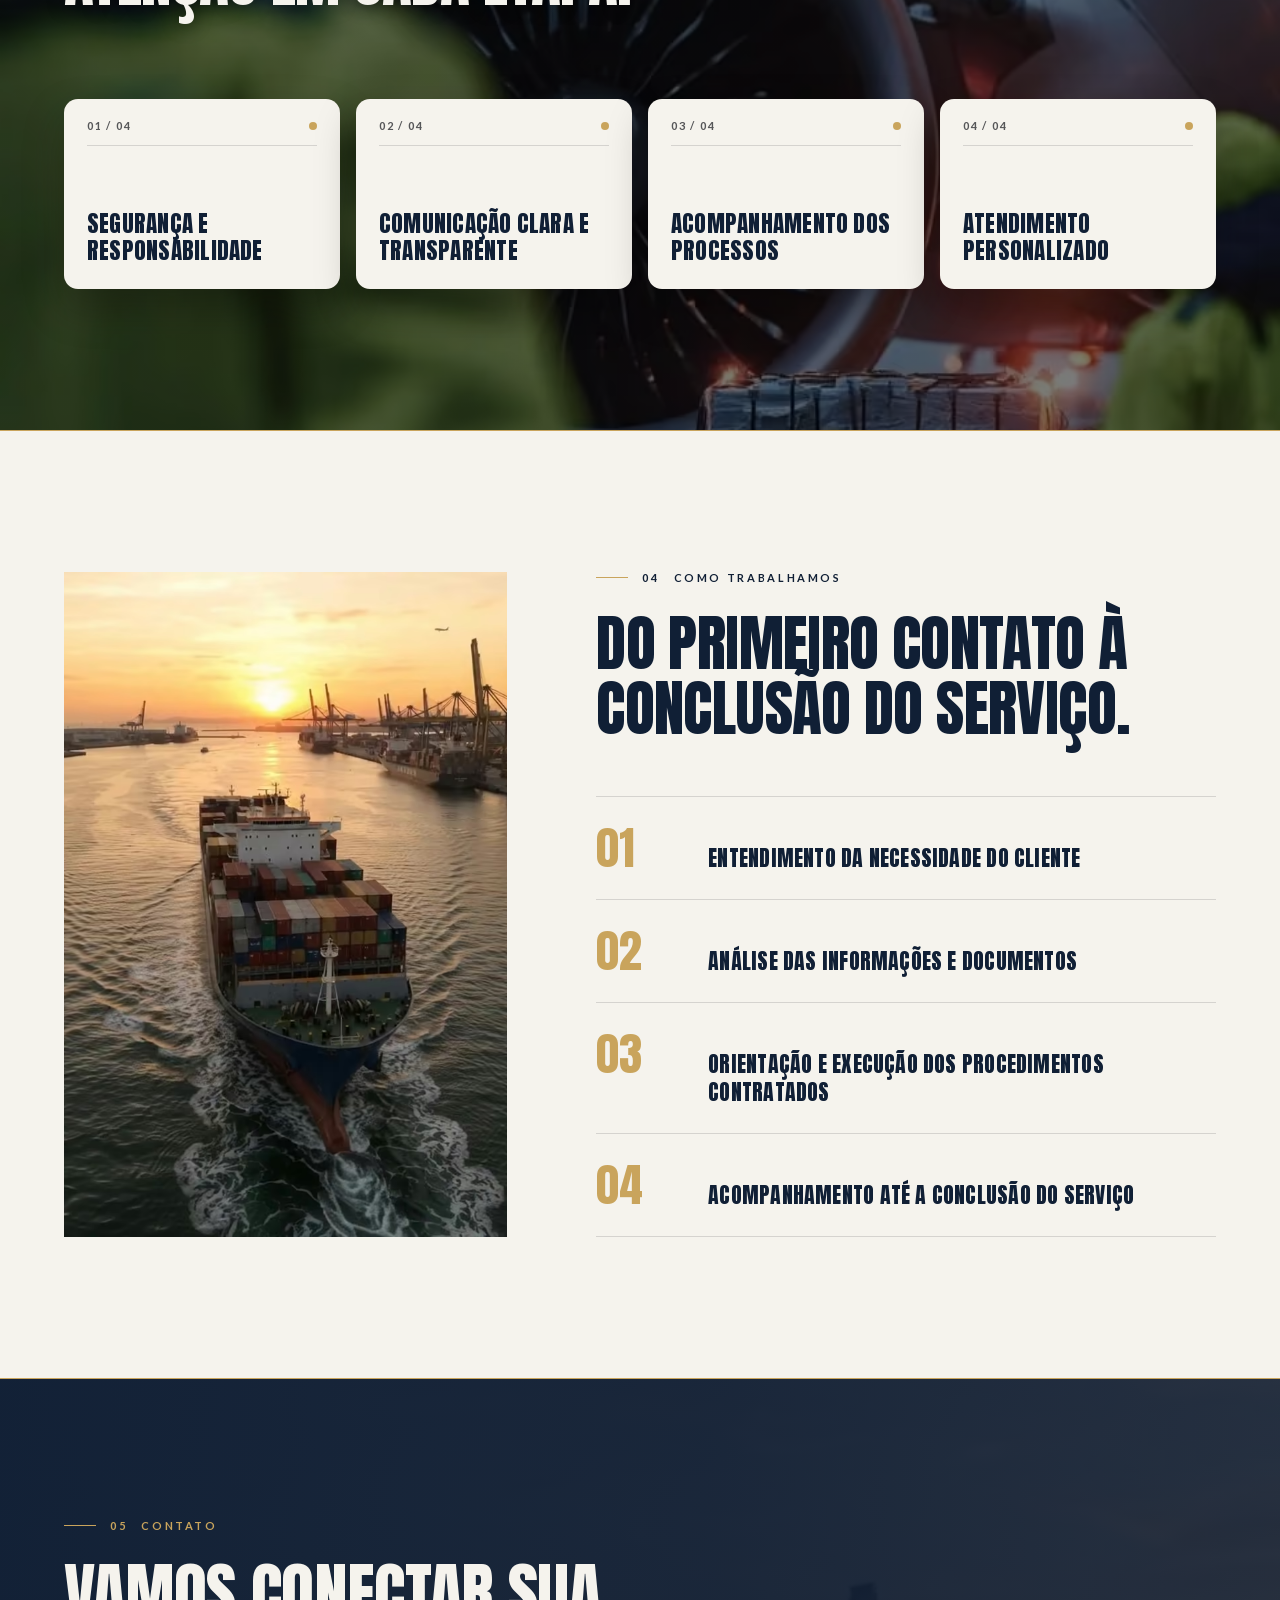
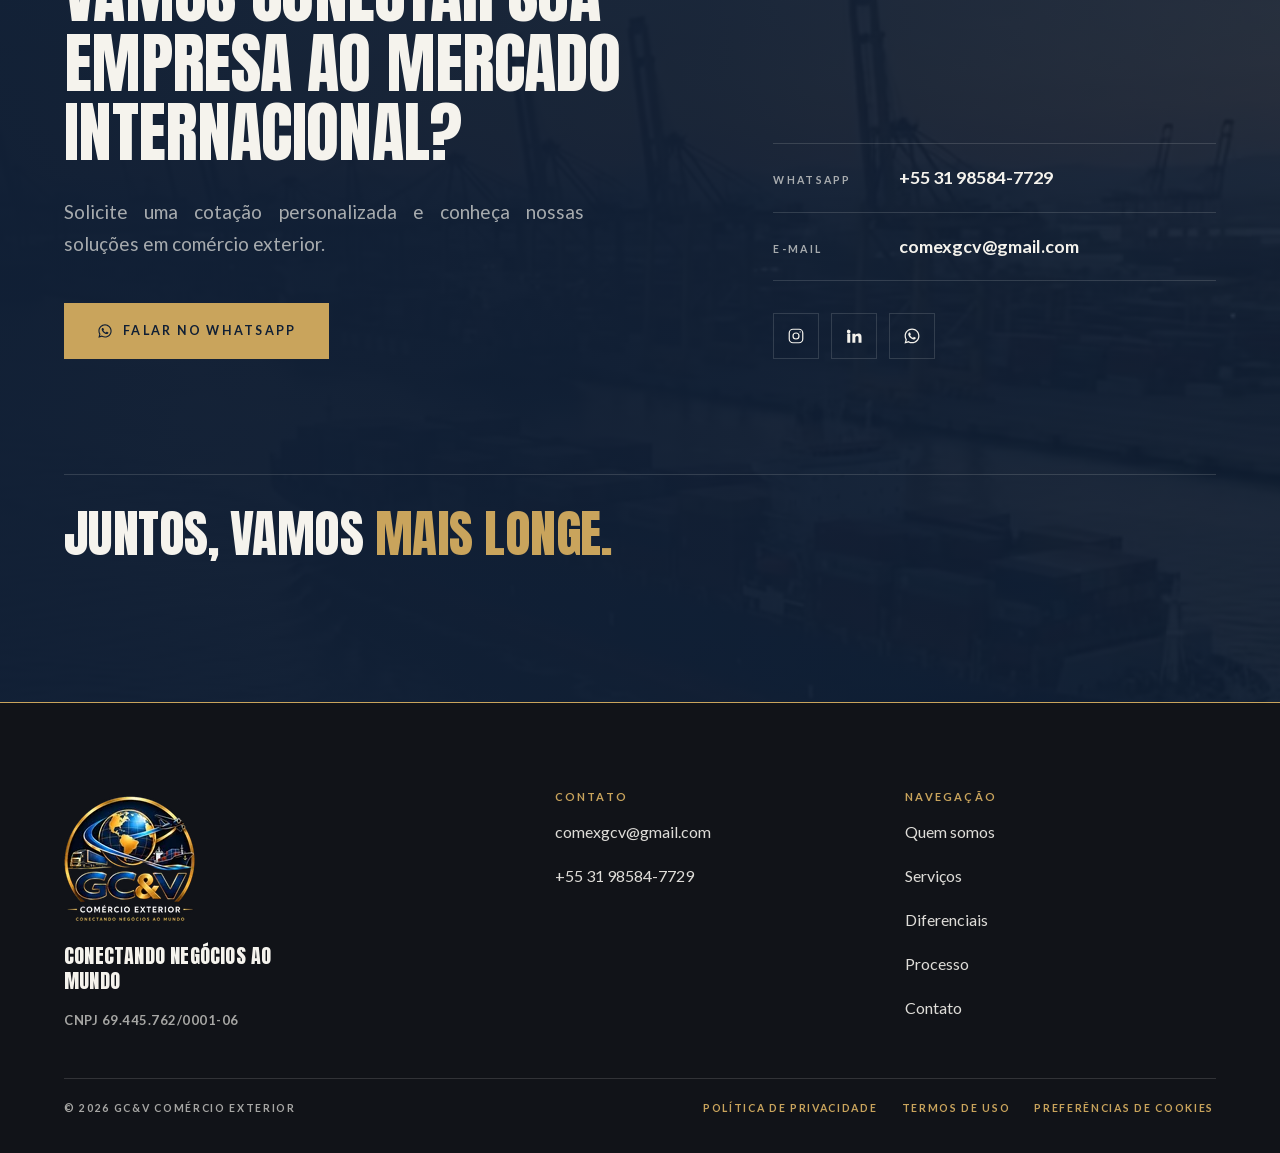
==== commit 963e883e: "Usa o logo completo, com textos, também no menu Co-Authored-By: Claude Opus 5.5 <noreply@anthropic.c" ====
--- a/index.html
+++ b/index.html
@@ -162,7 +162,7 @@
 }
 .nav .wrap { height: 100%; display: flex; align-items: center; gap: 40px; }
 .brand { display: flex; align-items: center; gap: 12px; flex-shrink: 0; }
-.brand img { display: block; width: auto; height: 64px; }
+.brand img { display: block; width: auto; height: 70px; }
 .footer .brand img { height: 130px; }
 .brand-name { display: flex; flex-direction: column; line-height: 1; }
 .brand-name strong { font: 400 23px/1 var(--display); letter-spacing: .04em; }
@@ -803,7 +803,7 @@
 
 @media (max-width: 609px) {
   .nav .brand-name small { display: none; }
-  .nav .brand img { height: 52px; }
+  .nav .brand img { height: 58px; }
   .pillars { grid-template-columns: 1fr; }
   .section-head--stack .h2 { font-size: clamp(34px, 10vw, 46px); line-height: 1.14; white-space: normal; }
   .pillar { min-height: 0; gap: 28px; padding: 18px 20px 22px; }
@@ -880,8 +880,8 @@
   <div class="wrap">
     <a class="brand" href="#inicio">
       <picture>
-        <source type="image/webp" srcset="assets/logo-gcv-emblem-58.webp 1x, assets/logo-gcv-emblem-116.webp 2x">
-        <img src="assets/logo-gcv-emblem-116.png" alt="GC&amp;V Comércio Exterior" width="71" height="58">
+        <source type="image/webp" srcset="assets/logo-gcv-130.webp 1x, assets/logo-gcv-260.webp 2x">
+        <img src="assets/logo-gcv-260.png" alt="GC&amp;V Comércio Exterior" width="138" height="130">
       </picture>
     </a>
     <ul class="nav-links" id="nav-links">
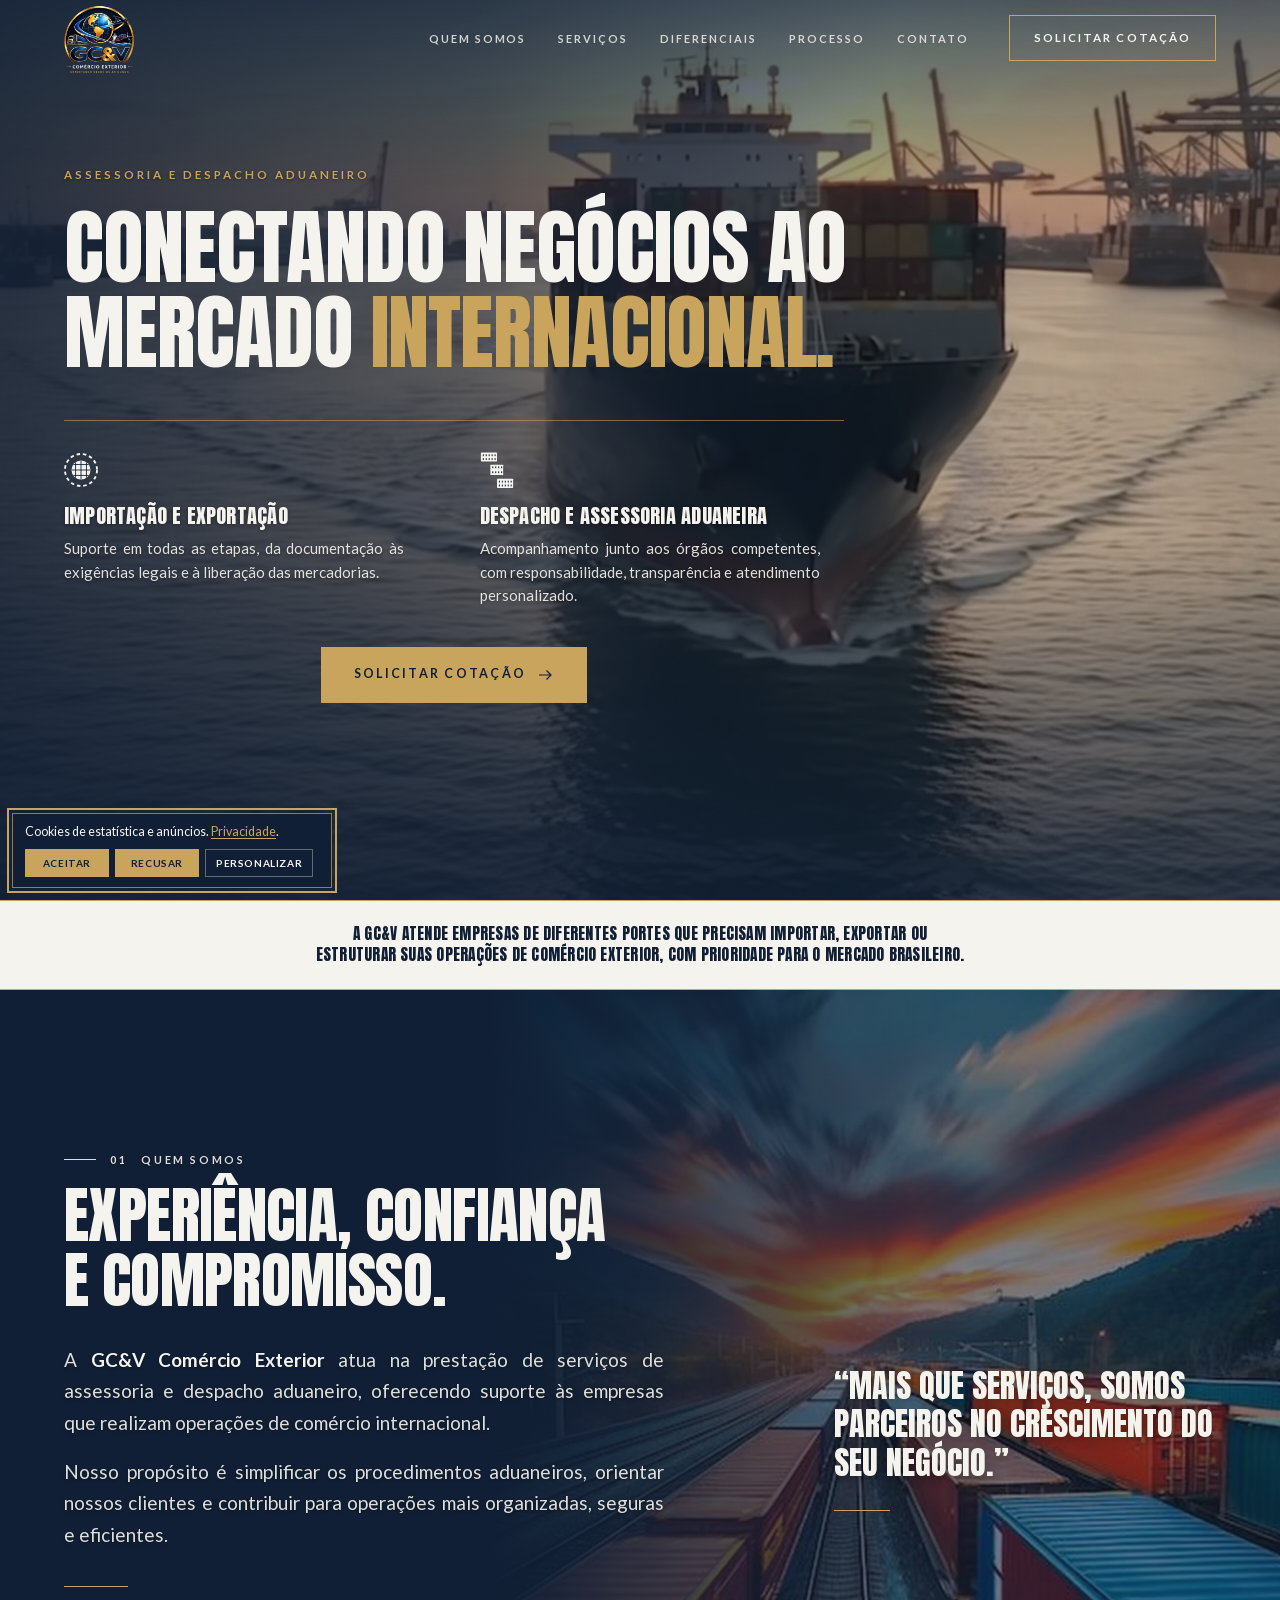
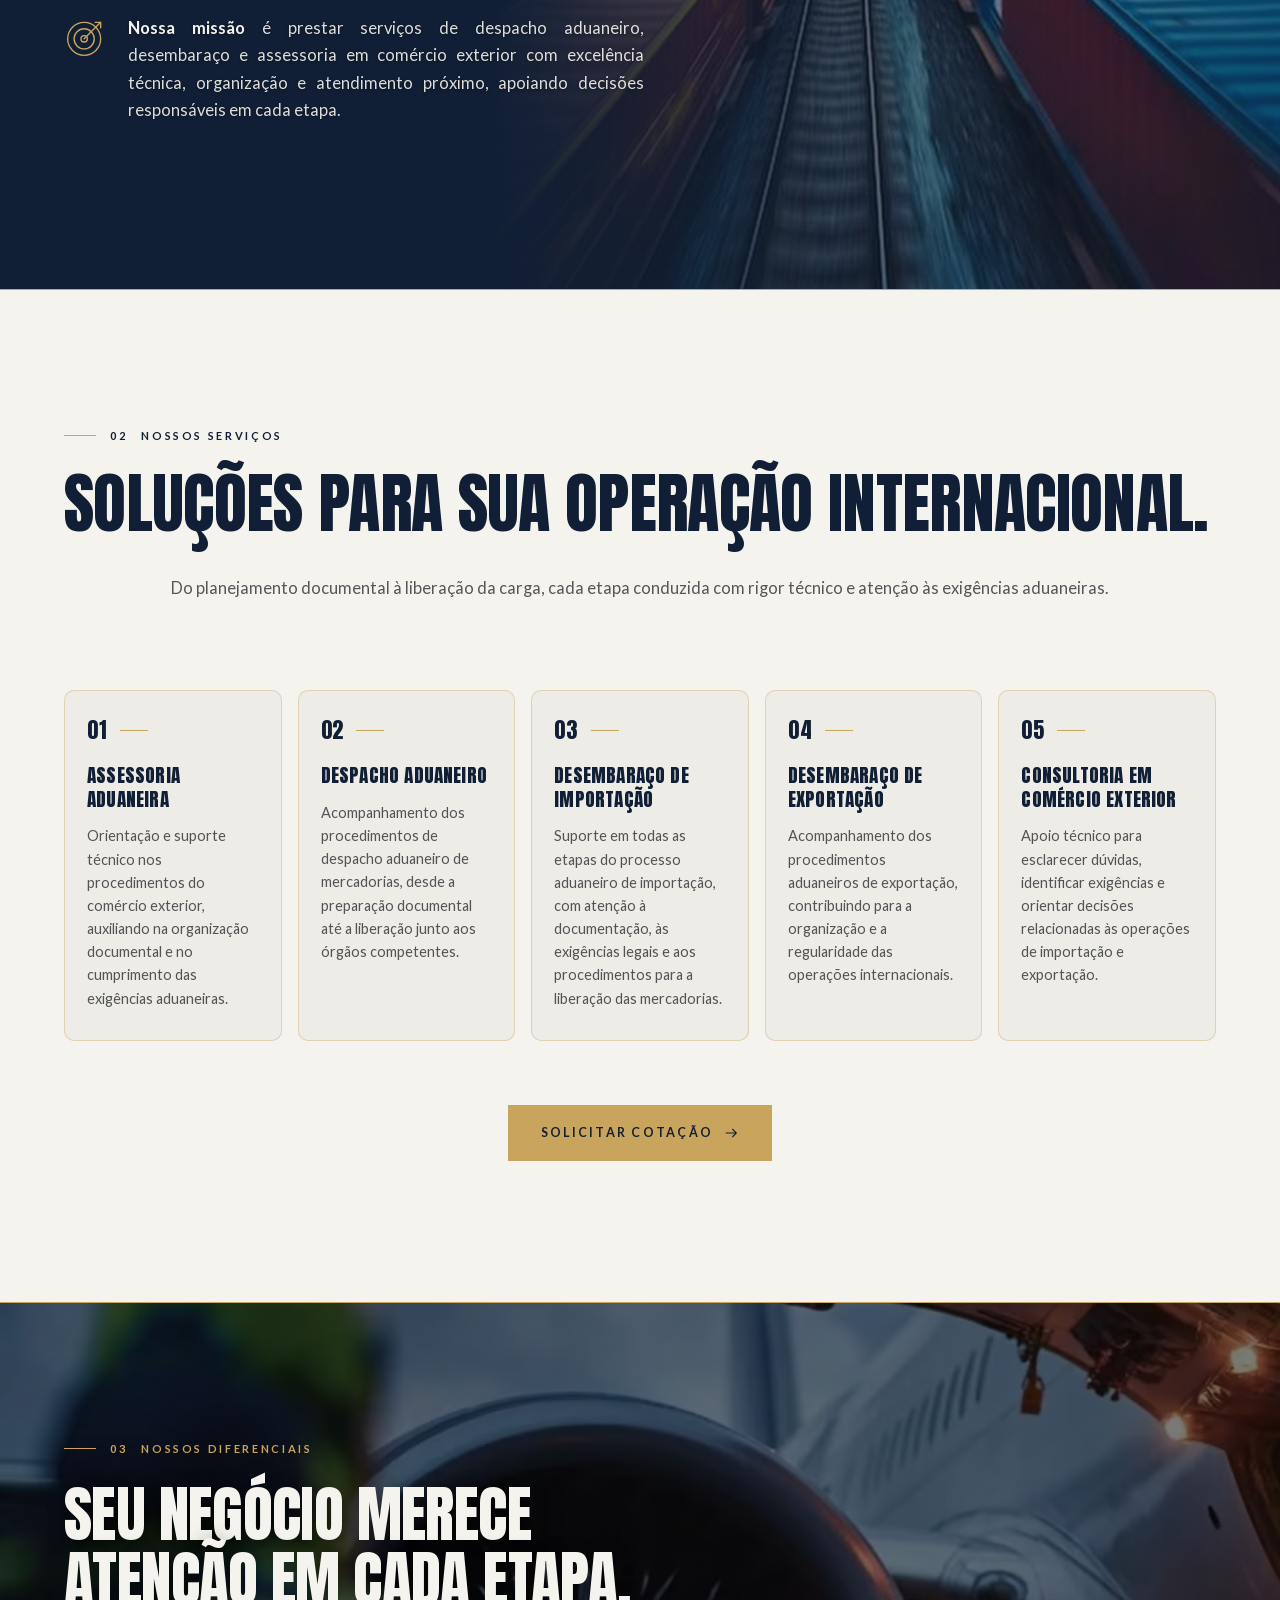
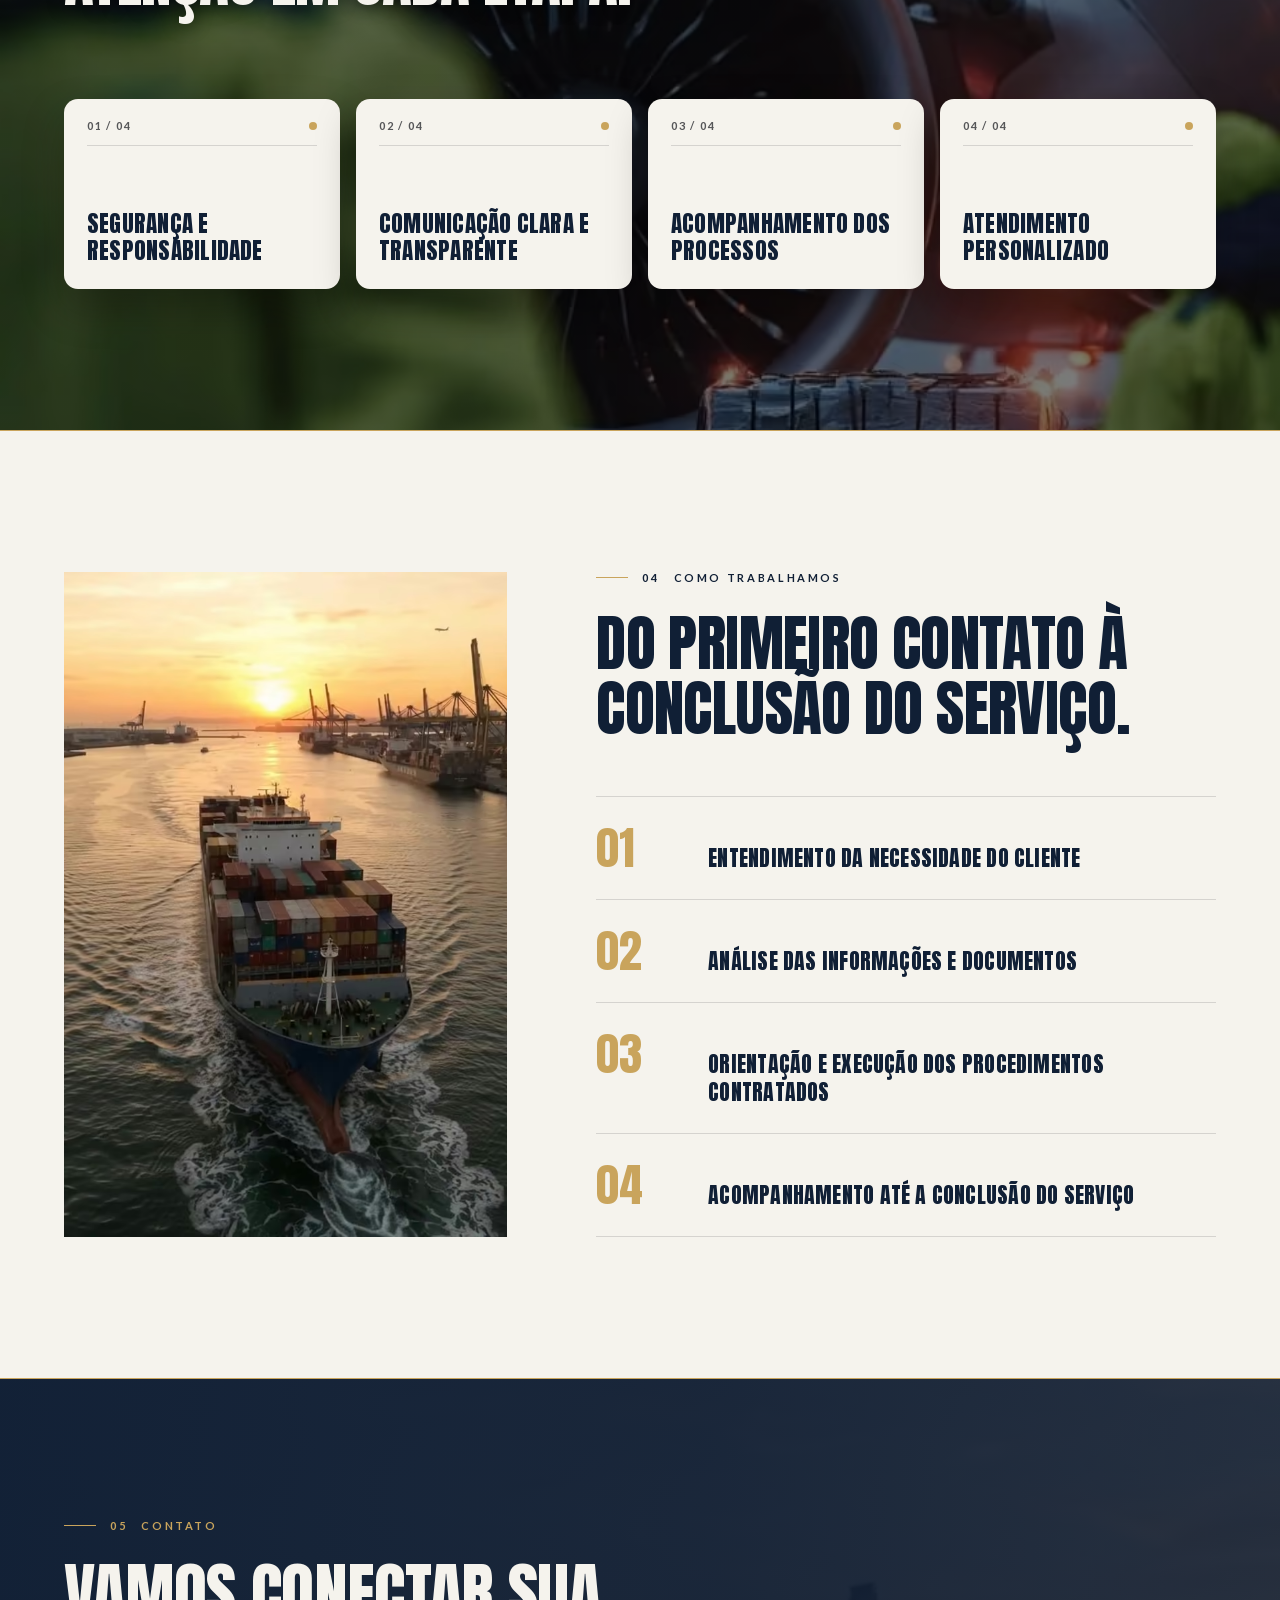
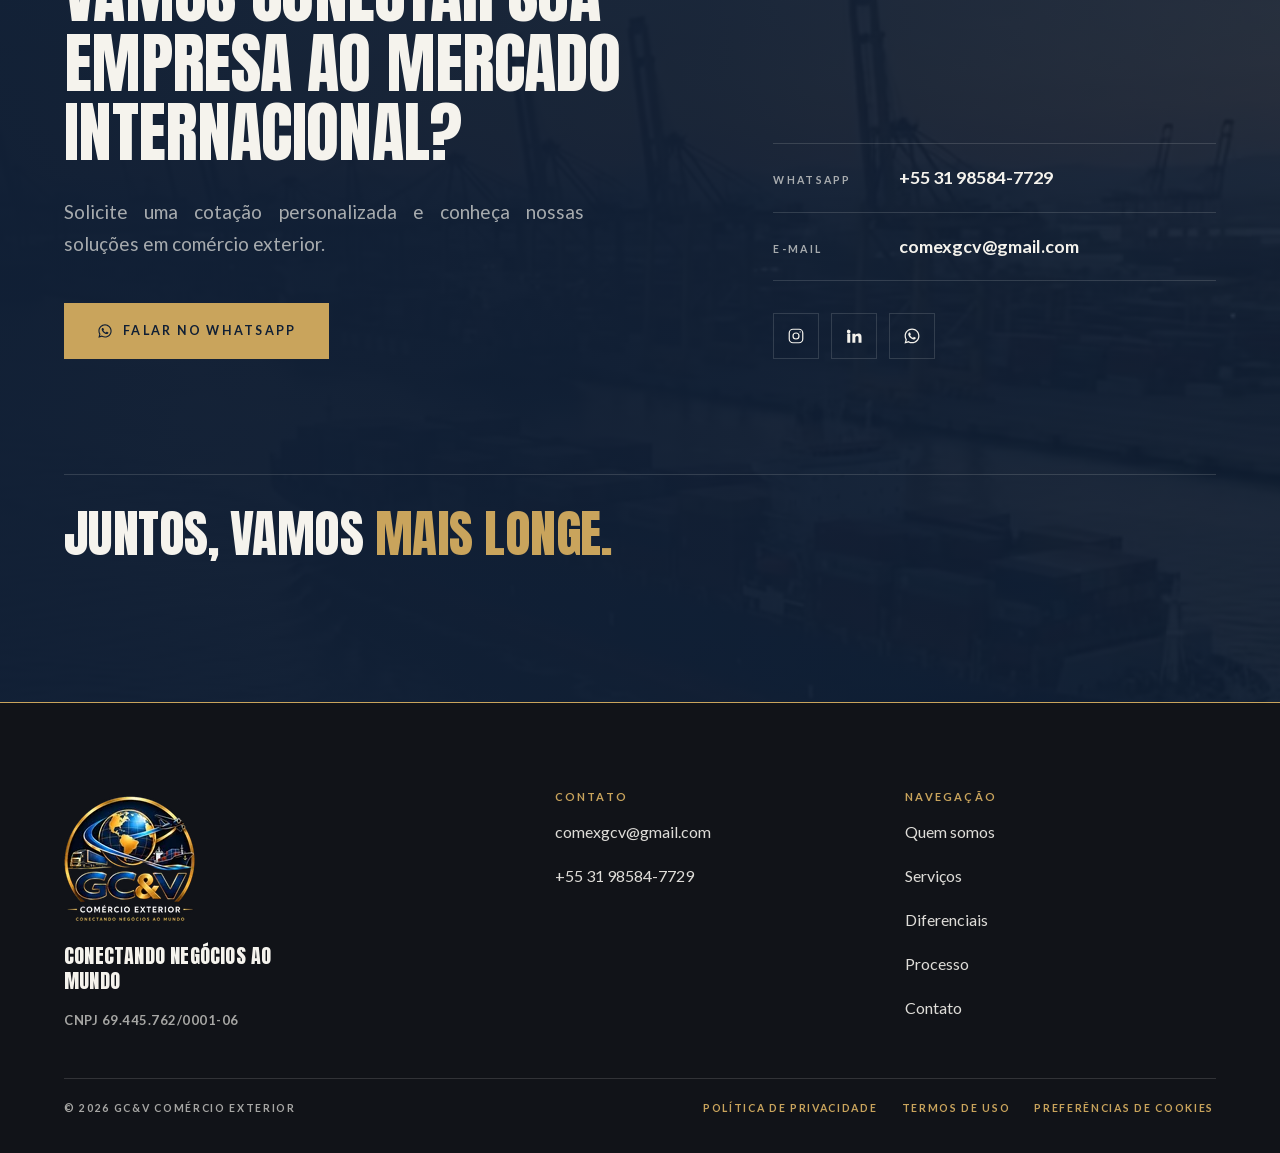
==== commit 922347ca: "Hero com dois vídeos alternados: navio e contêiner O vídeo do navio começa; ao terminar, entra o seg" ====
--- a/index.html
+++ b/index.html
@@ -897,11 +897,17 @@
 </header>
 
 <div class="frame" id="inicio">
-  <video class="bg" id="hero-video" muted loop playsinline disablepictureinpicture preload="none" aria-hidden="true">
+  <video class="bg" id="hero-video" muted playsinline disablepictureinpicture preload="none" aria-hidden="true">
     <source data-src="assets/hero-desktop.webm" type='video/webm; codecs="av01.0.08M.08"' media="(min-aspect-ratio: 1/1)">
     <source data-src="assets/hero-desktop.mp4" type="video/mp4" media="(min-aspect-ratio: 1/1)">
     <source data-src="assets/hero.webm" type='video/webm; codecs="av01.0.05M.08"'>
     <source data-src="assets/hero.mp4" type="video/mp4">
+  </video>
+  <video class="bg" id="hero-video-2" muted playsinline disablepictureinpicture preload="none" aria-hidden="true">
+    <source data-src="assets/hero2-desktop.webm" type='video/webm; codecs="av01.0.08M.08"' media="(min-aspect-ratio: 1/1)">
+    <source data-src="assets/hero2-desktop.mp4" type="video/mp4" media="(min-aspect-ratio: 1/1)">
+    <source data-src="assets/hero2.webm" type='video/webm; codecs="av01.0.05M.08"'>
+    <source data-src="assets/hero2.mp4" type="video/mp4">
   </video>
   <div class="tint"></div>
   <main class="stage wrap">
@@ -1192,18 +1198,46 @@
   });
 })();
 
-// Vídeo do Hero: carrega só depois da página pronta, para não competir com o conteúdo inicial
+// Vídeos do Hero: o navio começa; ao terminar, entra o segundo vídeo e os dois se alternam.
+// Carregam só depois da página pronta, para não competir com o conteúdo inicial.
 (function () {
-  var video = document.getElementById('hero-video');
+  var videos = [document.getElementById('hero-video'), document.getElementById('hero-video-2')];
   var reduce = window.matchMedia('(prefers-reduced-motion: reduce)').matches;
   var saveData = navigator.connection && navigator.connection.saveData;
-  if (!video || reduce || saveData) return;
+  if (!videos[0] || reduce || saveData) return;
+  var current = 0;
+  function load(v) {
+    if (v.dataset.loaded) return;
+    v.dataset.loaded = '1';
+    v.querySelectorAll('source').forEach(function (src) { src.src = src.dataset.src; });
+    v.load();
+  }
+  function play(v) { var p = v.play(); if (p && p.catch) p.catch(function () {}); }
+  function show(i) {
+    var v = videos[i], other = videos[1 - i];
+    v.currentTime = 0;
+    play(v);
+    v.classList.add('is-playing');
+    other.classList.remove('is-playing');
+    setTimeout(function () { if (!other.classList.contains('is-playing')) other.pause(); }, 900);
+    current = i;
+  }
+  videos.forEach(function (v, i) {
+    v.addEventListener('ended', function () {
+      if (i !== current) return;
+      var next = videos[1 - i];
+      if (next.readyState >= 3) show(1 - i);
+      else { v.currentTime = 0; play(v); }
+    });
+  });
   function start() {
-    video.querySelectorAll('source').forEach(function (src) { src.src = src.dataset.src; });
-    video.addEventListener('playing', function () { video.classList.add('is-playing'); }, { once: true });
-    video.load();
-    var p = video.play();
-    if (p && p.catch) p.catch(function () {});
+    var first = videos[0];
+    load(first);
+    first.addEventListener('playing', function () {
+      first.classList.add('is-playing');
+      if (videos[1]) load(videos[1]);
+    }, { once: true });
+    play(first);
   }
   function idle() { ('requestIdleCallback' in window) ? requestIdleCallback(start, { timeout: 2500 }) : setTimeout(start, 800); }
   if (document.readyState === 'complete') idle(); else window.addEventListener('load', idle, { once: true });
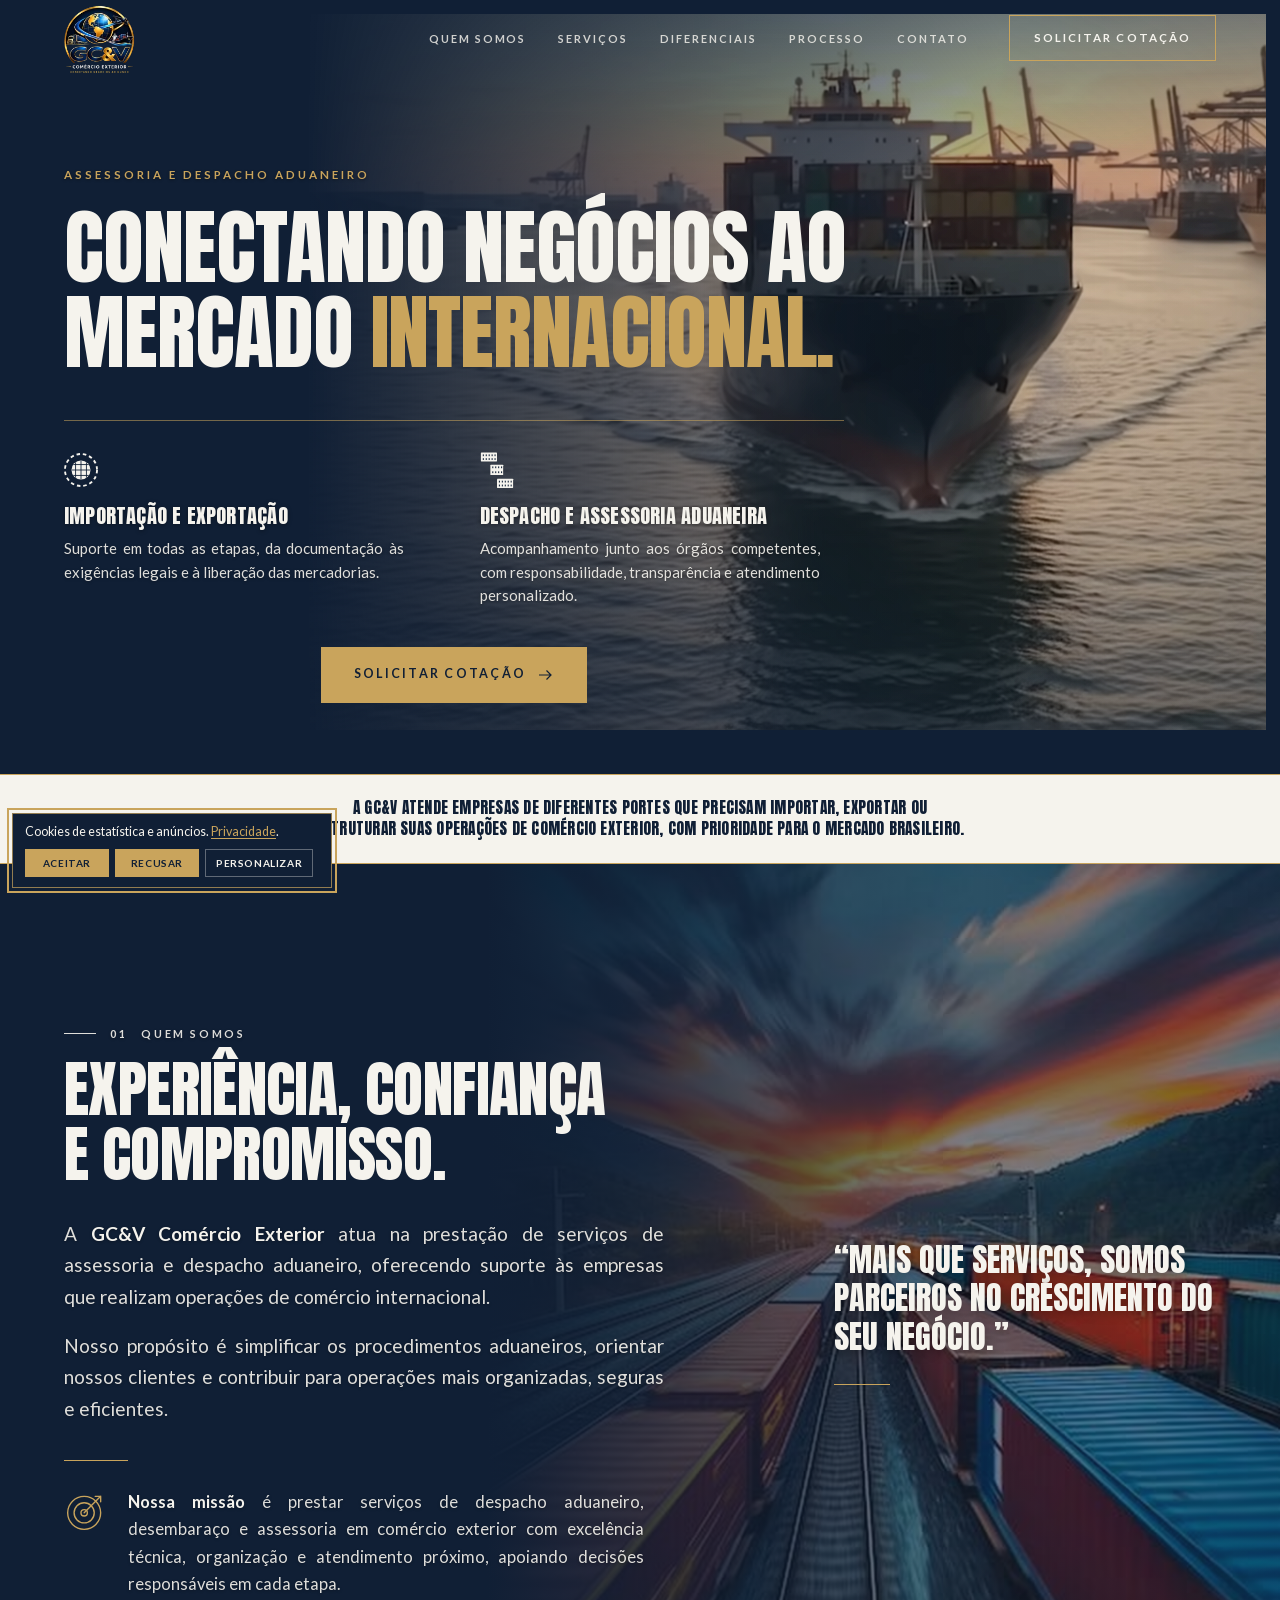
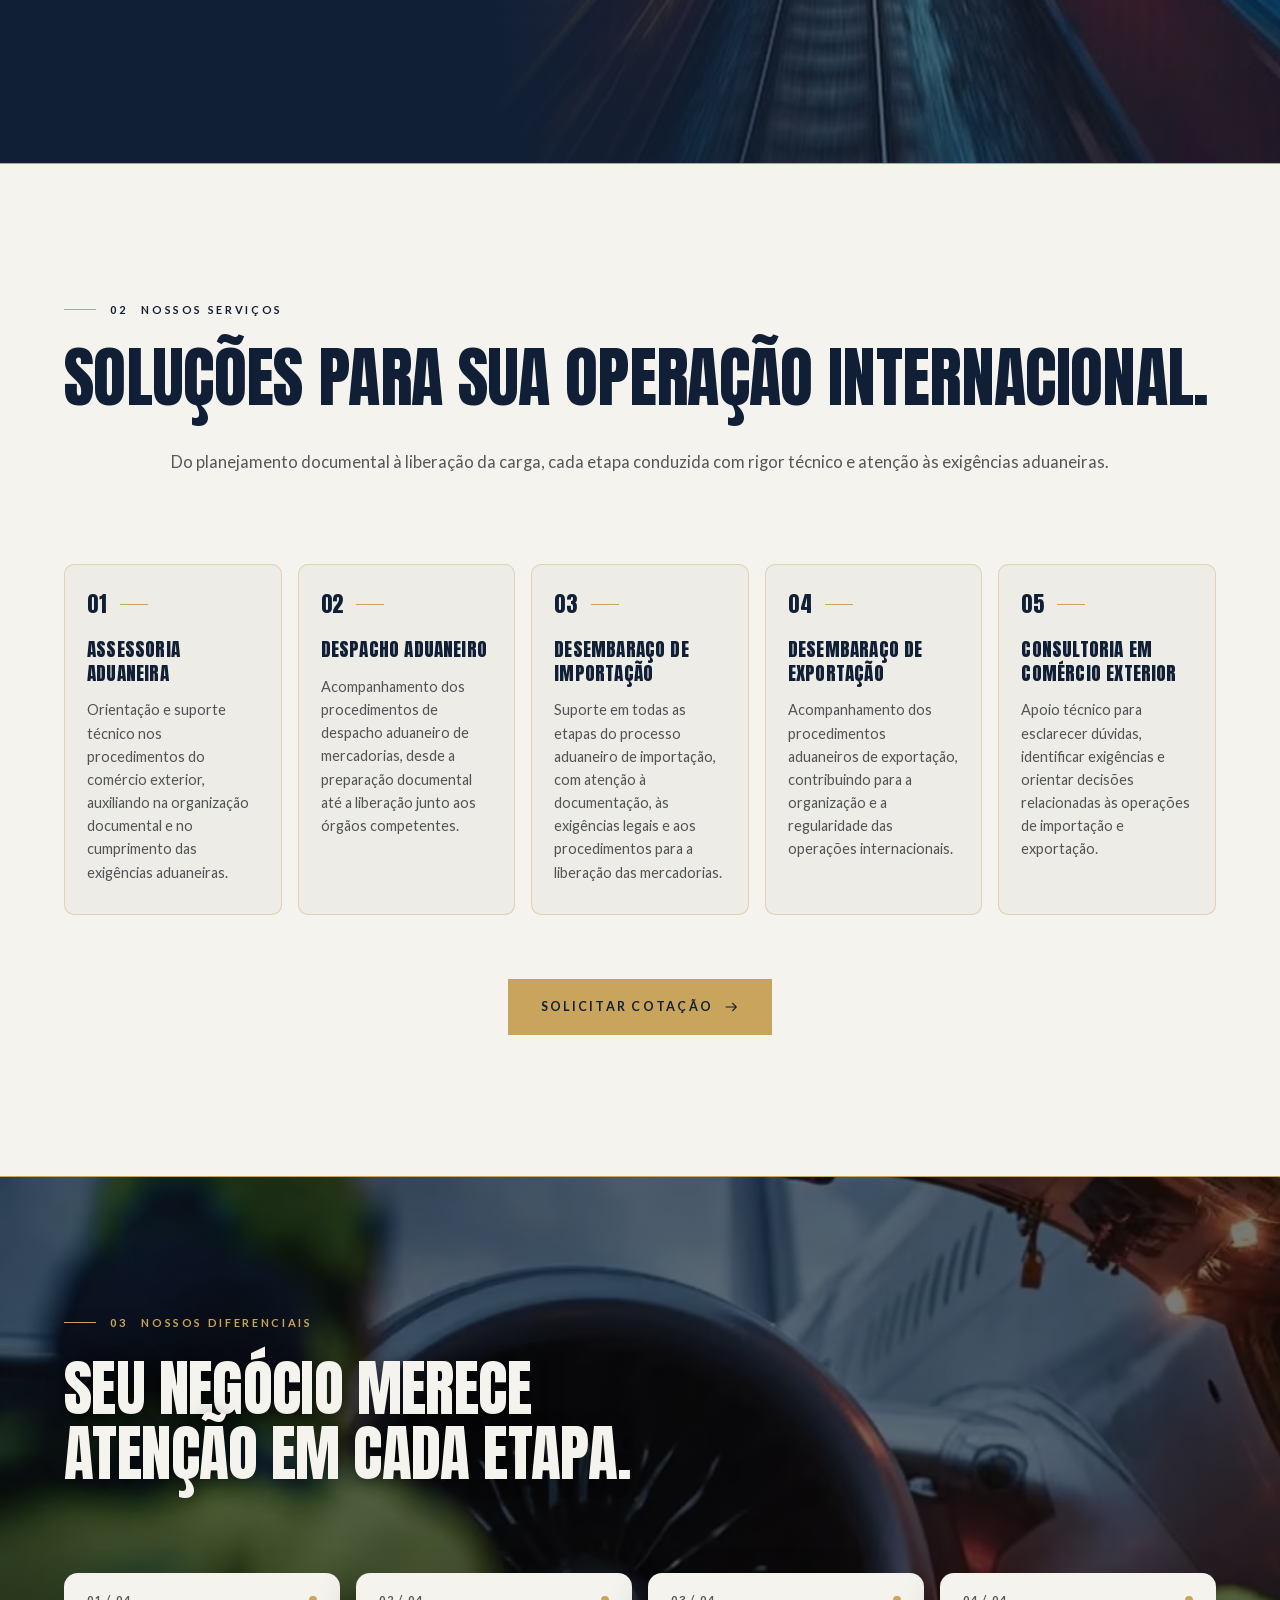
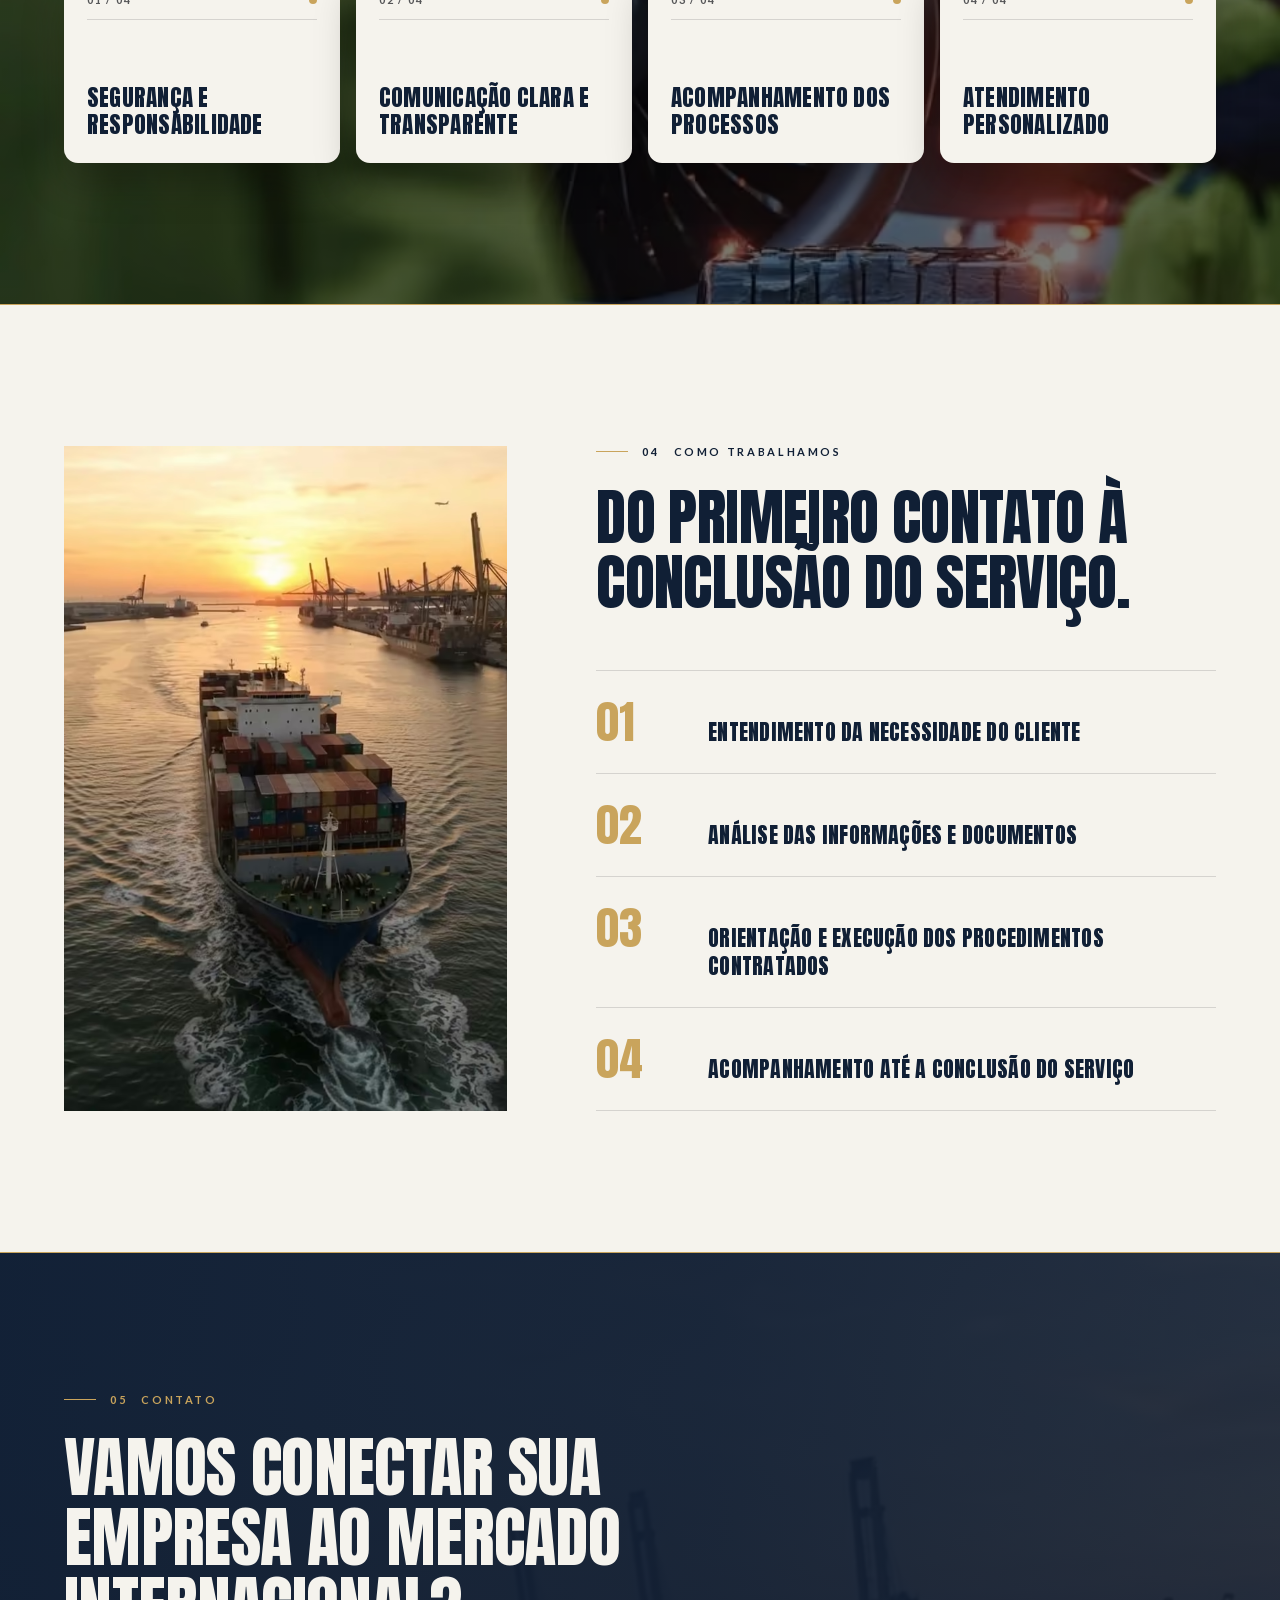
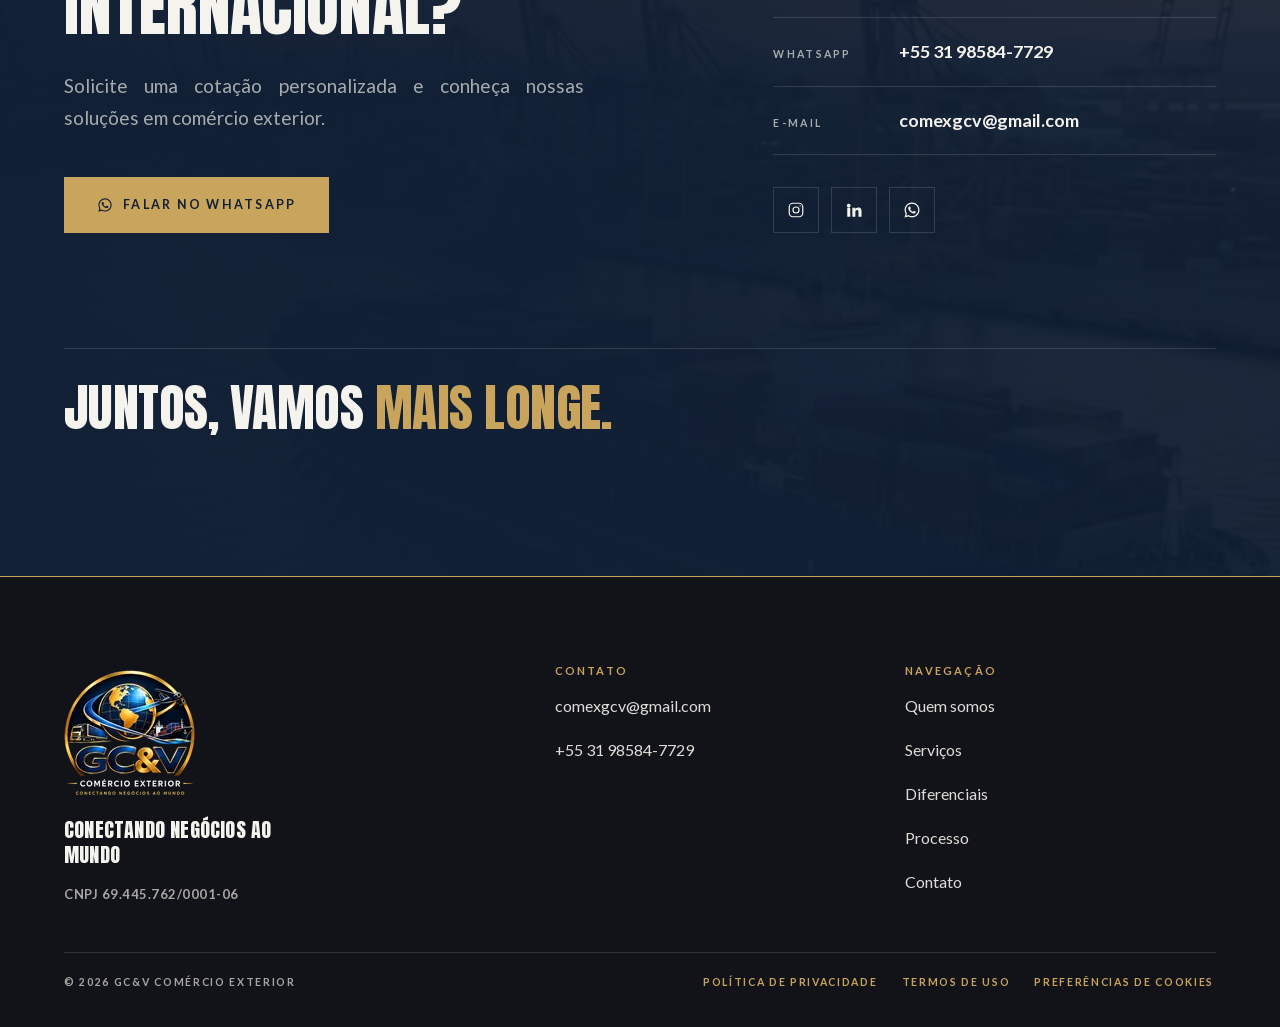
==== commit c4c1579c: "Hero no desktop: vídeo em painel à direita e altura menor Co-Authored-By: Claude Opus 5.5 <noreply@a" ====
--- a/index.html
+++ b/index.html
@@ -218,11 +218,17 @@
   min-height: 100vh;
   min-height: 100svh;
   overflow: hidden;
+  background: var(--bg);
+}
+.hero-media {
+  position: absolute;
+  inset: 0;
+  overflow: hidden;
   background: var(--bg) url("assets/hero-poster.jpg") center 40% / cover no-repeat;
   background-image: image-set(url("assets/hero-poster.avif") type("image/avif"), url("assets/hero-poster.webp") type("image/webp"), url("assets/hero-poster.jpg") type("image/jpeg"));
 }
 @media (min-aspect-ratio: 1/1) {
-  .frame {
+  .hero-media {
     background-image: url("assets/hero-poster-desktop.jpg");
     background-image: image-set(url("assets/hero-poster-desktop.avif") type("image/avif"), url("assets/hero-poster-desktop.webp") type("image/webp"), url("assets/hero-poster-desktop.jpg") type("image/jpeg"));
   }
@@ -256,6 +262,28 @@
       rgba(16, 31, 53, .18) 22%,
       rgba(16, 31, 53, .10) 60%,
       rgba(16, 31, 53, .80) 100%);
+}
+
+/* Desktop: vídeo em um painel à direita e Hero mais baixo */
+@media (min-width: 901px) and (min-aspect-ratio: 1/1) {
+  .frame { min-height: clamp(620px, 86vh, 820px); }
+  .hero-media {
+    inset: 14px 14px 44px 24%;
+  }
+  .hero-media .tint {
+    background:
+      linear-gradient(90deg,
+        rgba(16, 31, 53, 1) 0%,
+        rgba(16, 31, 53, .66) 30%,
+        rgba(16, 31, 53, .14) 72%,
+        rgba(16, 31, 53, .06) 100%),
+      linear-gradient(to bottom,
+        rgba(16, 31, 53, .55) 0%,
+        rgba(16, 31, 53, .10) 24%,
+        rgba(16, 31, 53, .10) 70%,
+        rgba(16, 31, 53, .45) 100%);
+  }
+  .stage { padding-top: calc(var(--nav-h) + clamp(28px, 6vh, 72px)); }
 }
 
 .stage {
@@ -897,6 +925,7 @@
 </header>
 
 <div class="frame" id="inicio">
+  <div class="hero-media">
   <video class="bg" id="hero-video" muted playsinline disablepictureinpicture preload="none" aria-hidden="true">
     <source data-src="assets/hero-desktop.webm" type='video/webm; codecs="av01.0.08M.08"' media="(min-aspect-ratio: 1/1)">
     <source data-src="assets/hero-desktop.mp4" type="video/mp4" media="(min-aspect-ratio: 1/1)">
@@ -910,6 +939,7 @@
     <source data-src="assets/hero2.mp4" type="video/mp4">
   </video>
   <div class="tint"></div>
+  </div>
   <main class="stage wrap">
     <p class="eyebrow">Assessoria e despacho aduaneiro</p>
     <h1 class="headline">
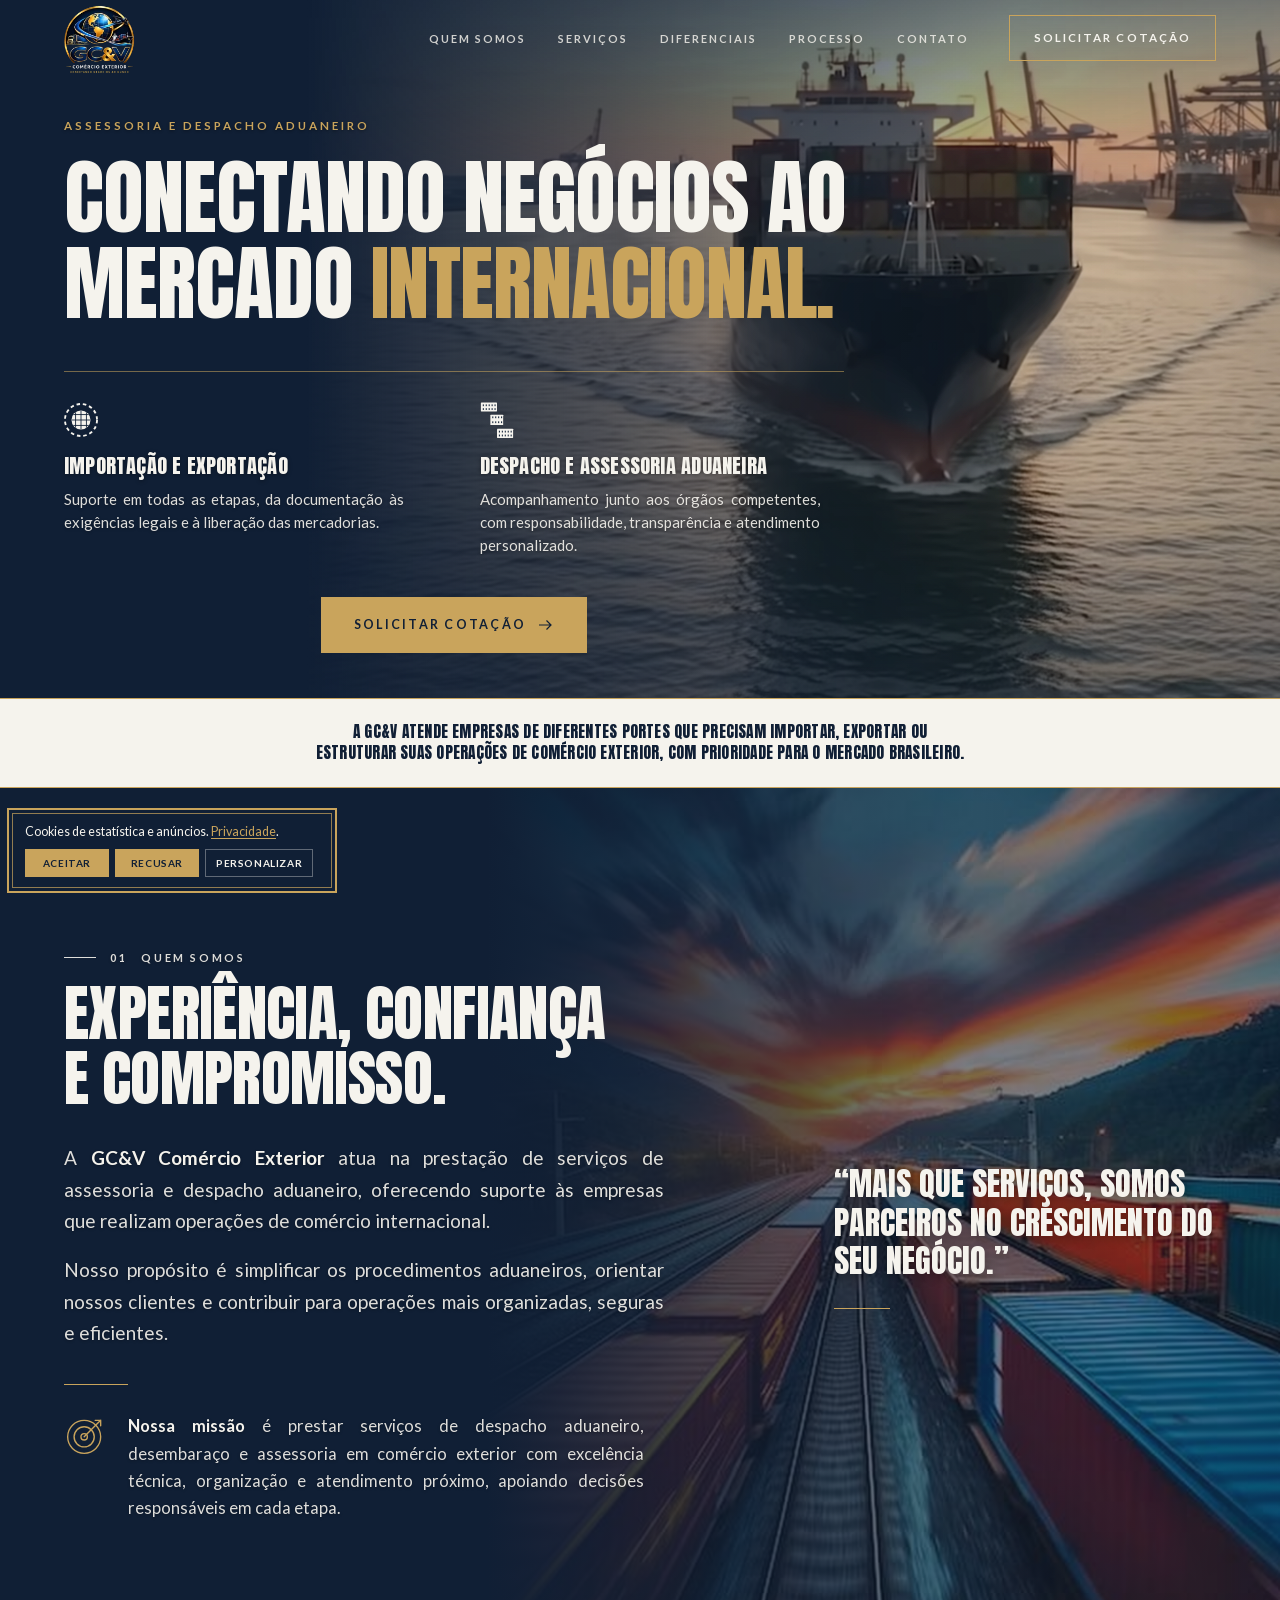
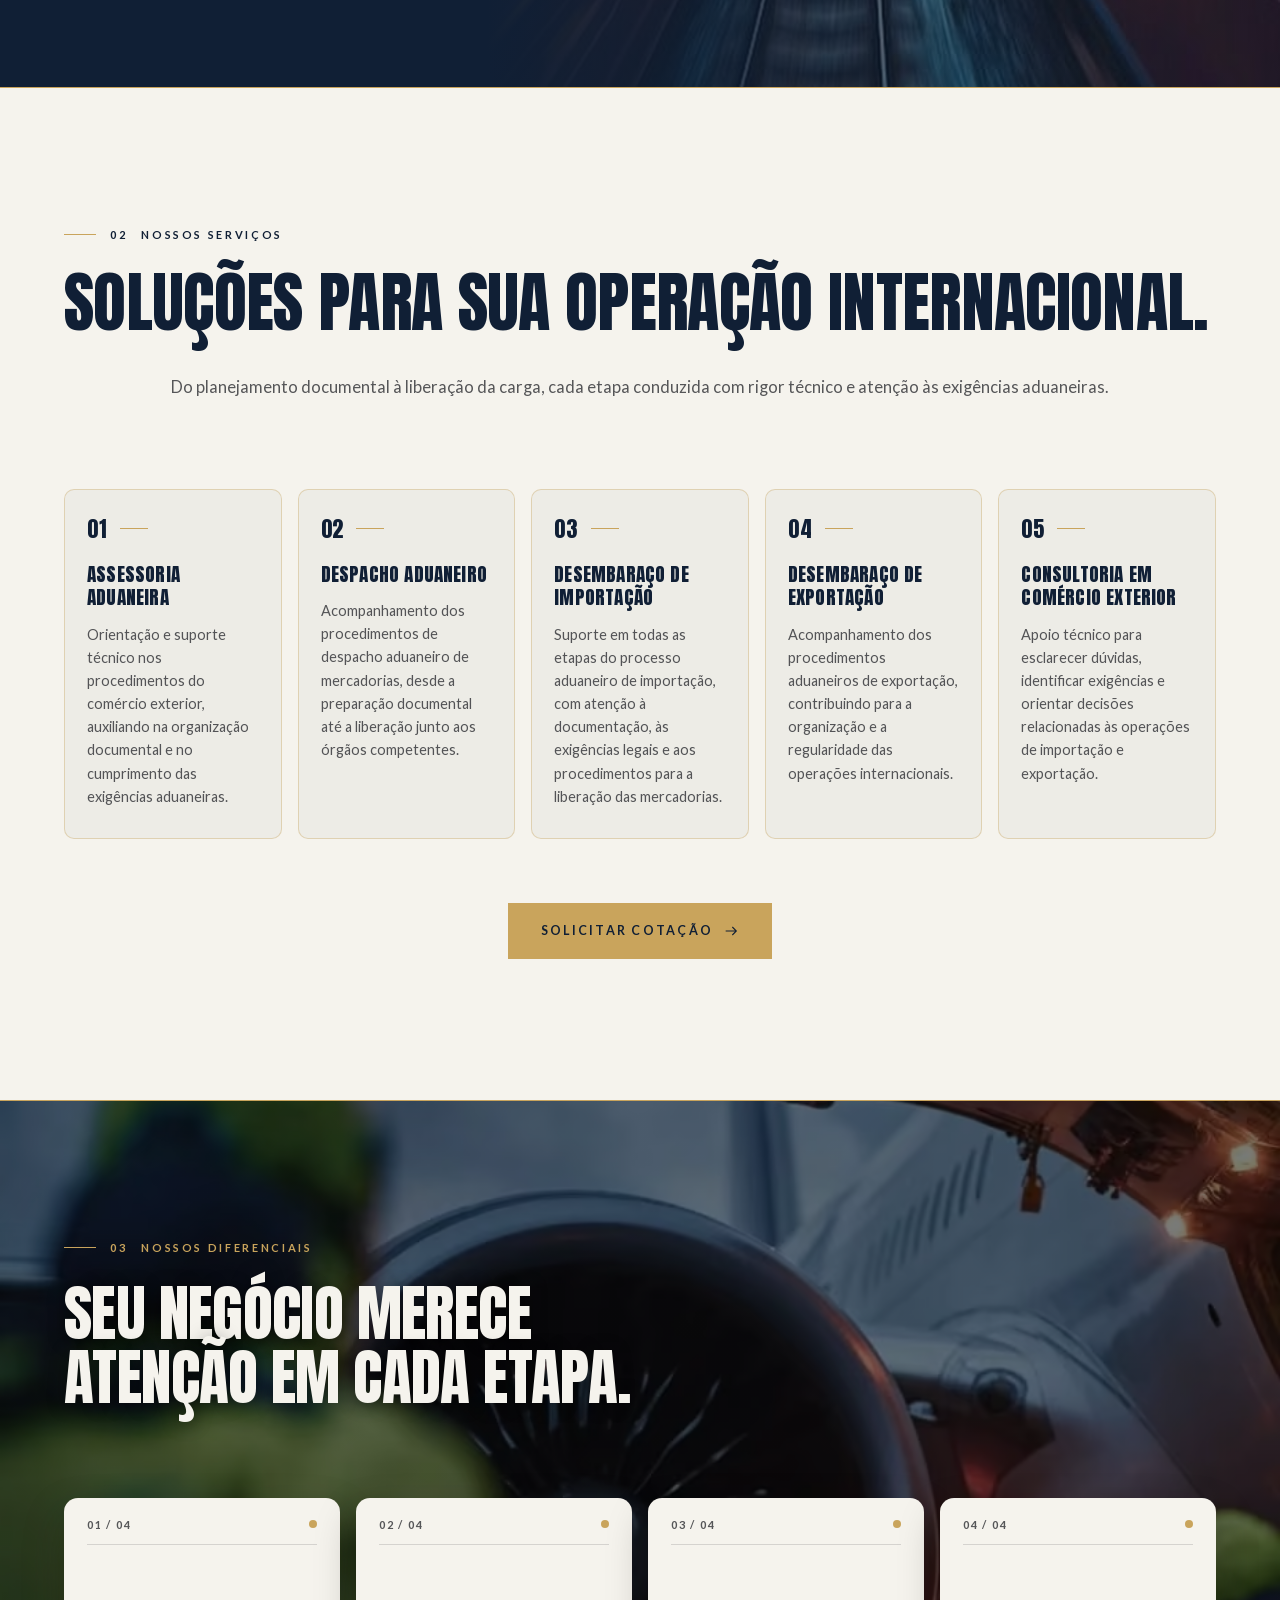
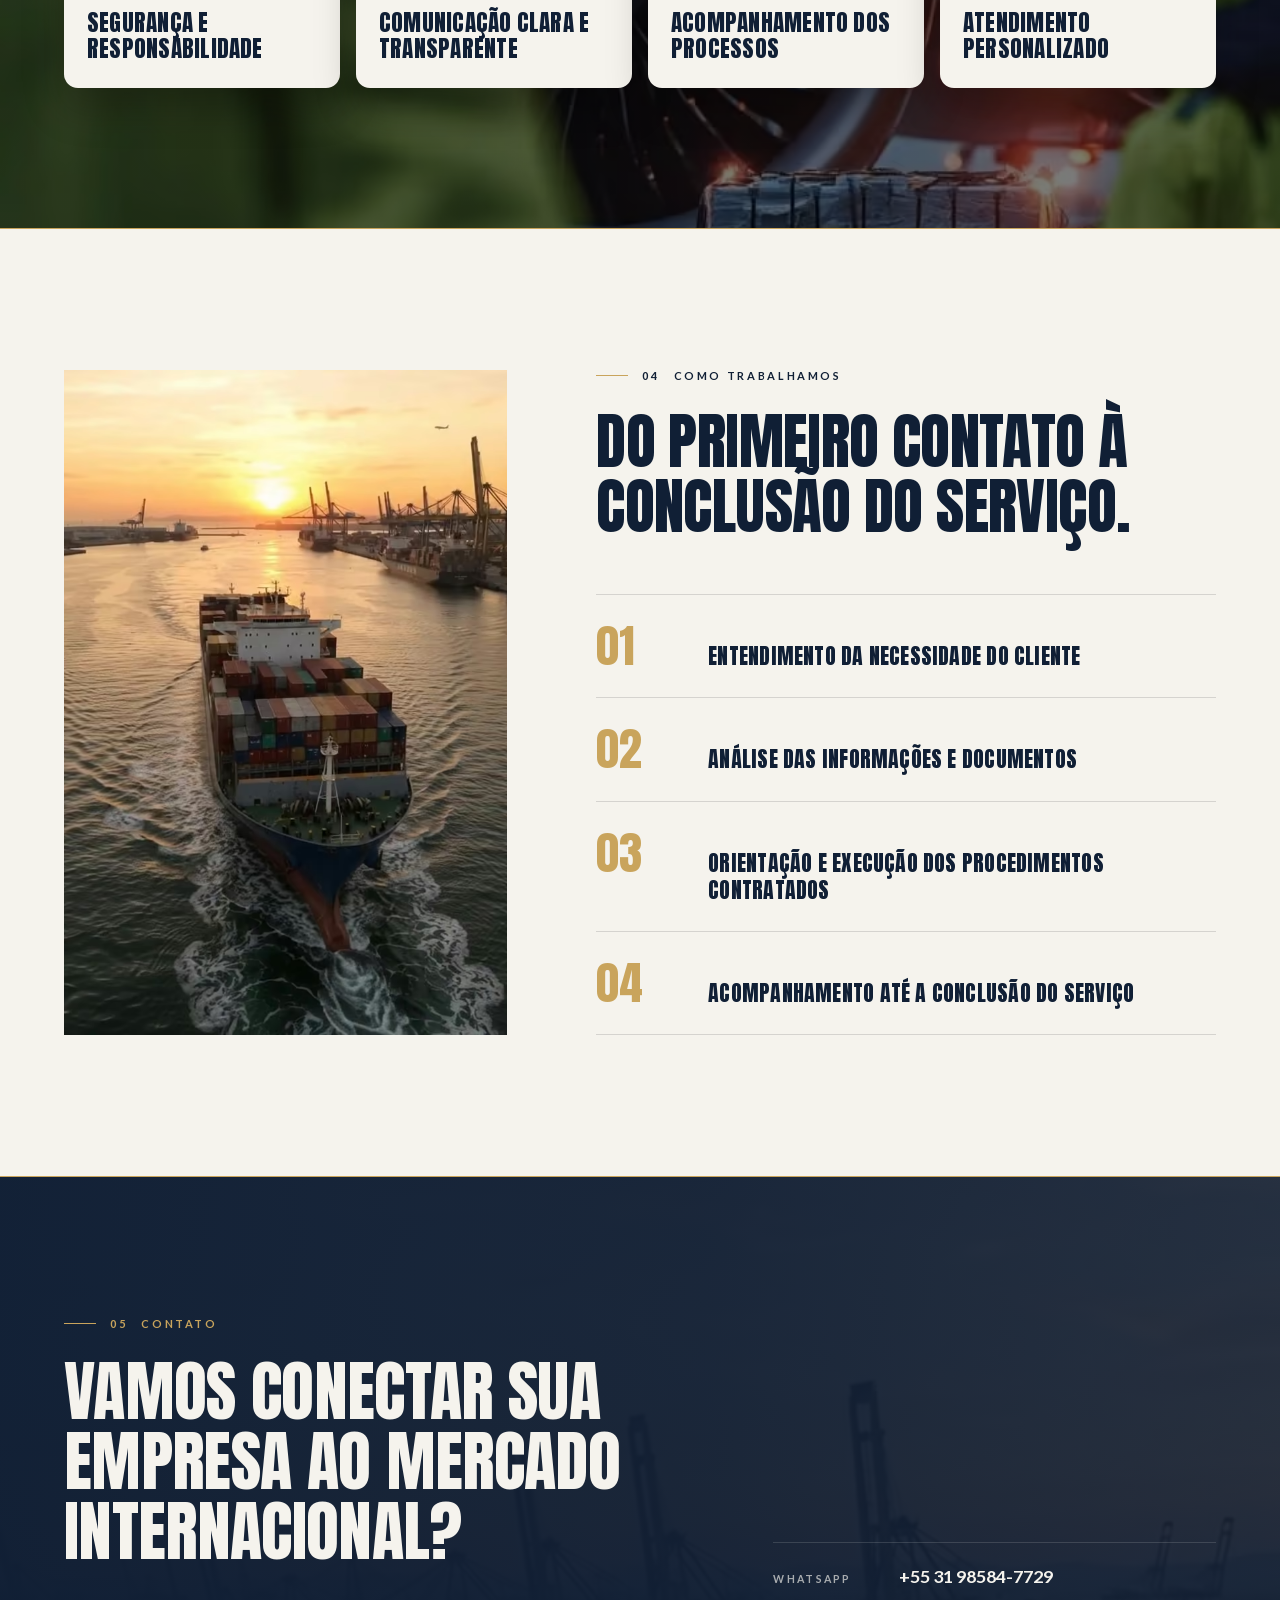
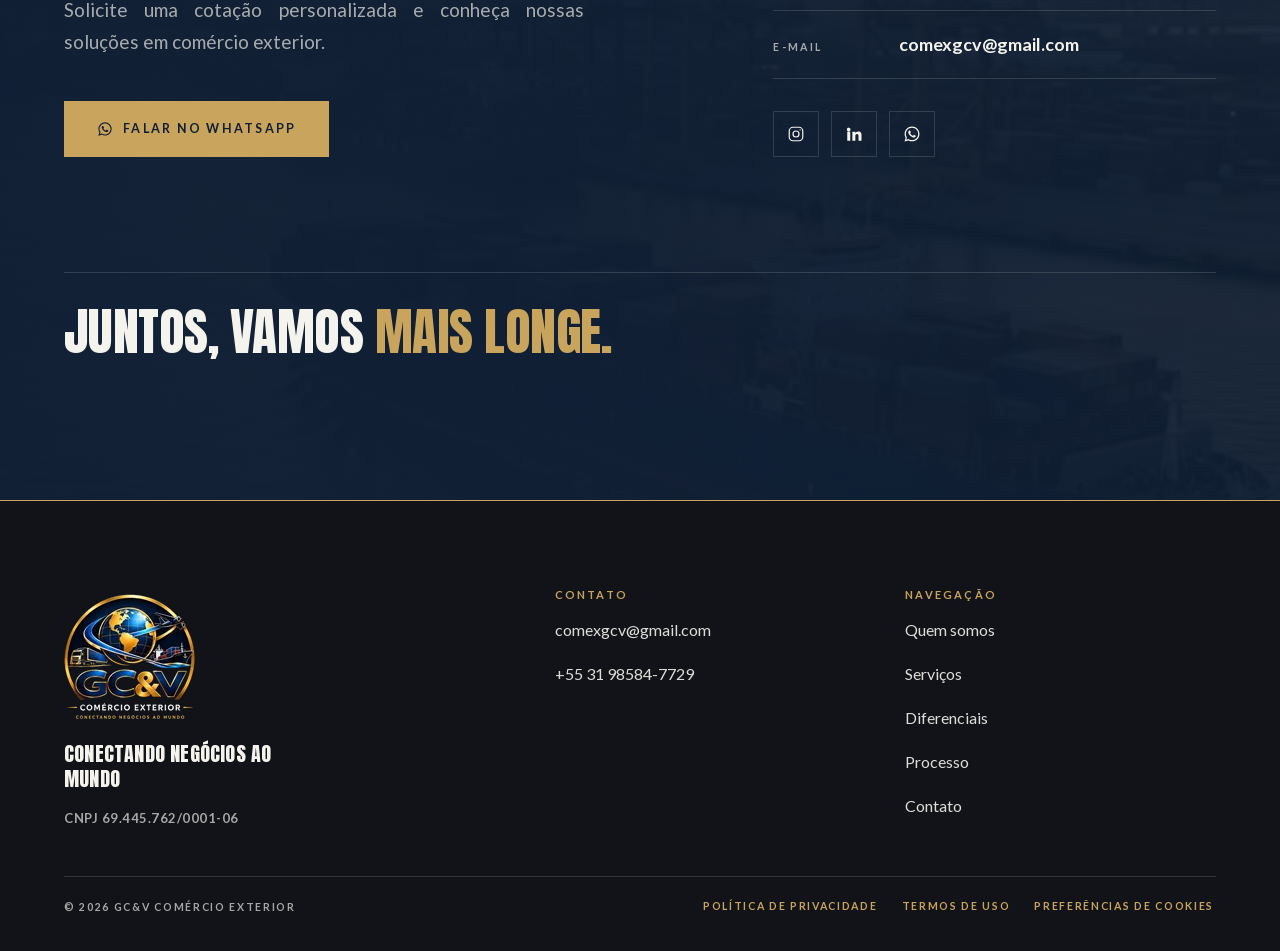
==== commit cad4409a: "Hero desktop: vídeo encosta nas bordas e altura menor Co-Authored-By: Claude Opus 5.5 <noreply@anthr" ====
--- a/index.html
+++ b/index.html
@@ -266,9 +266,9 @@
 
 /* Desktop: vídeo em um painel à direita e Hero mais baixo */
 @media (min-width: 901px) and (min-aspect-ratio: 1/1) {
-  .frame { min-height: clamp(620px, 86vh, 820px); }
+  .frame { min-height: 0; }
   .hero-media {
-    inset: 14px 14px 44px 24%;
+    inset: 0 0 0 24%;
   }
   .hero-media .tint {
     background:
@@ -283,7 +283,7 @@
         rgba(16, 31, 53, .10) 70%,
         rgba(16, 31, 53, .45) 100%);
   }
-  .stage { padding-top: calc(var(--nav-h) + clamp(28px, 6vh, 72px)); }
+  .frame .stage { padding-top: calc(var(--nav-h) + clamp(24px, 4.5vh, 52px)); padding-bottom: clamp(36px, 5vh, 52px); }
 }
 
 .stage {
